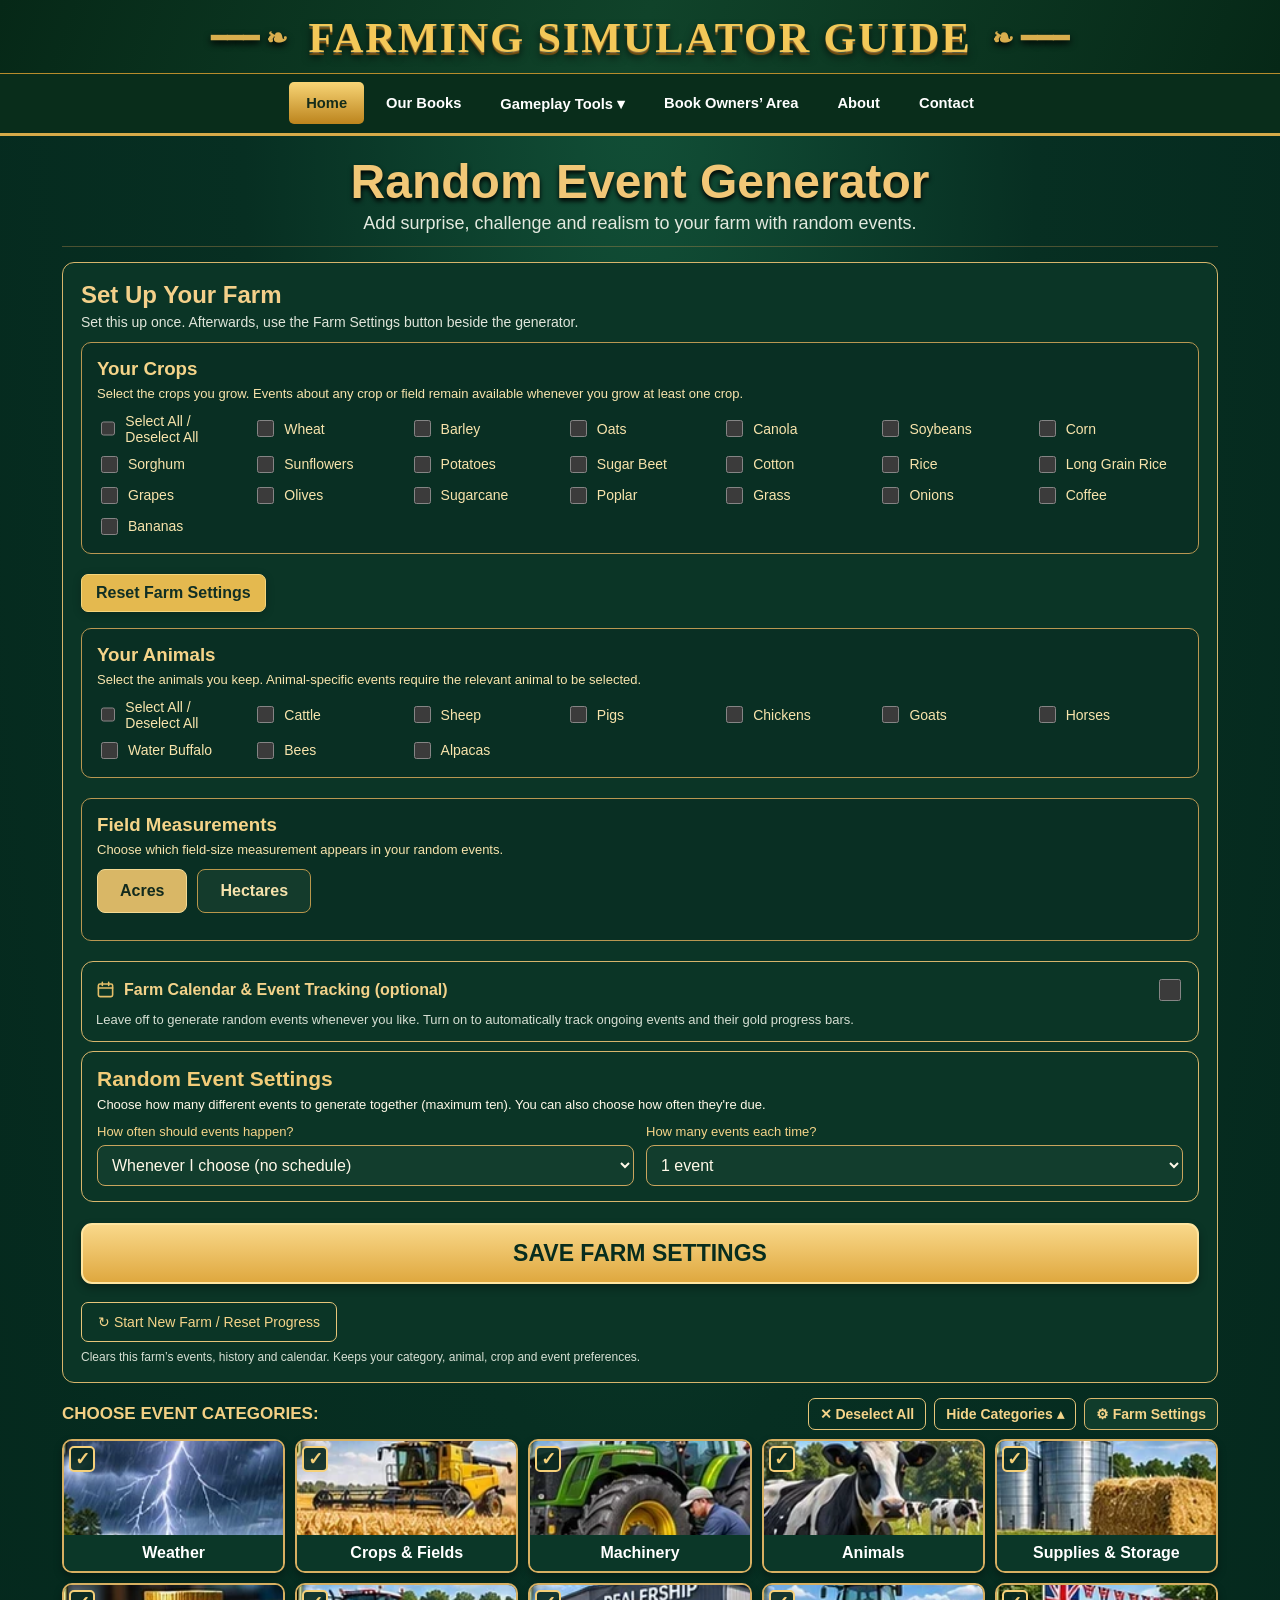
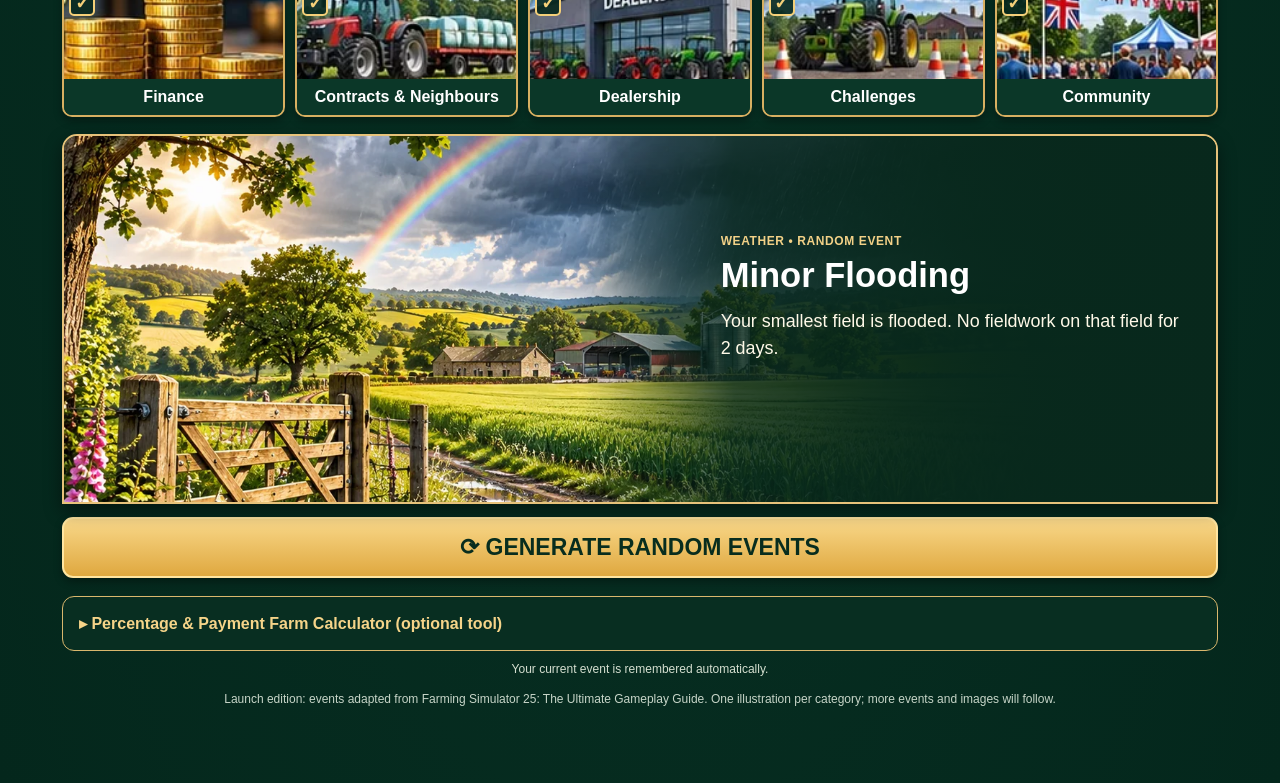
==== random-events/index.html @ 69fa37f2 "Add files via upload" ====
<!doctype html><html lang="en"><head><meta charset="utf-8"><meta name="viewport" content="width=device-width,initial-scale=1"><meta name="theme-color" content="#062b1e"><meta name="apple-mobile-web-app-capable" content="yes"><meta name="apple-mobile-web-app-status-bar-style" content="black-translucent"><link rel="manifest" href="manifest.webmanifest"><link rel="apple-touch-icon" href="icons/icon-192.png"><title>Random Event Generator | Farming Simulator Guide</title><link rel="stylesheet" href="homepage-style.css"><link rel="stylesheet" href="random-events-style.css"></head><body><header class="brand"><a href="https://farmingsimulatorguide.com/" aria-label="Farming Simulator Guide home"><span class="brand-line" aria-hidden="true">━━━ ❧</span><span class="brand-title">FARMING SIMULATOR GUIDE</span><span class="brand-line" aria-hidden="true">❧ ━━━</span></a></header><nav class="nav" aria-label="Main navigation"><a href="https://farmingsimulatorguide.com/">Home</a><a href="https://farmingsimulatorguide.com/books.html">Our Books</a><div class="nav-menu"><button type="button" class="nav-toggle" aria-expanded="false">Gameplay Tools ▾</button><div class="nav-dropdown"><a href="https://farmingsimulatorguide.com/random-events.html" aria-current="page">Random Events</a><a href="https://farmingsimulatorguide.com/ai-competitors.html">AI Farming Competitors</a><a href="https://farmingsimulatorguide.com/gameplay-guides.html">Gameplay Guides</a></div></div><a href="https://farmingsimulatorguide.com/book-owners.html">Book Owners’ Area</a><a href="https://farmingsimulatorguide.com/about.html">About</a><a href="https://farmingsimulatorguide.com/contact.html">Contact</a></nav><main class="wrap"><div class="heading"><h1>Random Event Generator</h1><p>Add surprise, challenge and realism to your farm with random events.</p></div><section class="farm-setup-shell" id="farmSetup" hidden><div class="setup-head"><h2>Set Up Your Farm</h2><p>Set this up once. Afterwards, use the Farm Settings button beside the generator.</p></div><div id="setupMount"></div><button id="finishSetup" class="generate" type="button">SAVE FARM SETTINGS</button><button id="closeSetup" class="select-all" type="button" hidden>Close Settings</button></section><div class="cat-title"><span>CHOOSE EVENT CATEGORIES:</span><div class="category-tools"><button class="select-all" id="all">✓ Select All</button><button class="select-all" id="hideCats" aria-expanded="true">Hide Categories ▴</button><button class="select-all farm-settings-top" id="farmSettingsMenu" type="button">⚙ Farm Settings</button></div></div><div class="categories" id="categories"></div><section class="event" id="event" aria-live="polite"><img id="photo" src="images/weather/event-0.webp" alt="Rainy farming scene"><section class="event-description" aria-label="Event instructions"><div class="event-description-text"><div class="eyebrow" id="cat">WEATHER • RANDOM EVENT</div><h2 id="title">Heavy Rain</h2><p id="desc">Stop all fieldwork for 1 day.</p></div><button id="bannerComplete" class="banner-complete" type="button" hidden>✓ Mark as Completed</button></section></section><div class="carousel-controls" id="carouselControls" hidden><button id="eventPrev" type="button" aria-label="Previous event">❮ Previous</button><span id="eventPosition">Event 1 of 2</span><button id="eventNext" type="button" aria-label="Next event">Next ❯</button></div><div class="settings-near-generator"><span id="compactFarmDate">YOUR FARM · Set up your calendar</span></div><div class="actions"><button class="generate" id="generate">⟳ &nbsp; GENERATE RANDOM EVENTS</button><button class="save" id="activeToggle" aria-expanded="true">Active Events (<span id="activeCount">0</span>) ▴</button></div><section class="farm-status" id="farmStatus" hidden><div class="farm-status-top"><div><small>YOUR FARM</small><strong id="farmDateTop">March — Year 1 · Day 1 of 3</strong></div><span id="advanceTop" hidden></span></div><button type="button" id="ongoingTop" class="ongoing-top" aria-expanded="false"><span>🚜 &nbsp; <strong id="ongoingCount">0 Ongoing Farm Events</strong></span><span id="ongoingShow">Show ▾</span></button><div id="ongoingMount" hidden></div></section><section class="frequency-panel" id="frequencyPanel"><h2>Random Event Settings</h2><p>Choose how many different events to generate together (maximum ten). You can also choose how often they're due.</p><div class="freq-fields"><div><label for="frequency">How often should events happen?</label><select id="frequency"><option value="manual">Whenever I choose (no schedule)</option><option value="daily">Every in-game day</option><option value="1">Every month</option><option value="3">Every 3 months</option><option value="6">Every 6 months</option><option value="12">Once a year</option></select></div><div id="countField"><label for="eventCount">How many events each time?</label><select id="eventCount"><option value="1">1 event</option><option value="2">2 events</option><option value="3">3 events</option><option value="4">4 events</option><option value="5">5 events</option><option value="6">6 events</option><option value="7">7 events</option><option value="8">8 events</option><option value="9">9 events</option><option value="10">10 events</option><option value="random">Random (1–10 events)</option></select></div></div><div class="schedule-box" id="scheduleBox" hidden><h3>Scheduled Farm Events</h3><p id="scheduleStatus">Set up your farm calendar to begin.</p><div class="schedule-actions"><button id="revealDue" type="button" hidden>Generate Due Events</button></div><div id="scheduleResults"></div><p class="schedule-note">Events become active automatically. The same event cannot repeat within a month or while active. Generating an event does not advance time.</p></div></section><section class="tracking-optin"><label for="enableTracking"><span><svg class="calendar-icon" width="19" height="19" viewBox="0 0 24 24" fill="none" stroke="#e5bf69" stroke-width="2" stroke-linecap="round" stroke-linejoin="round" aria-hidden="true"><rect x="3" y="5" width="18" height="16" rx="2"/><path d="M16 3v4M8 3v4M3 10h18"/></svg> Farm Calendar &amp; Event Tracking (optional)</span><input type="checkbox" id="enableTracking"></label><p>Leave off to generate random events whenever you like. Turn on to automatically track ongoing events and their gold progress bars.</p></section><section class="tracker" id="tracker" hidden><div class="tracker-head"><h2>Ongoing Farm Events</h2><span id="activeSummary">0 active</span></div><p class="tracker-help">Time follows your Farming Simulator game, not the real-world clock. Advance time when it passes in your game.</p><div class="calendar-box"><div class="calendar-line"><div><div style="font-size:12px;color:#e2c785">YOUR FARM CALENDAR</div><div class="calendar-date" id="calendarDate">Not set up</div></div><button id="calendarEdit">Calendar Settings ⚙</button></div><p class="calendar-note" id="calendarInfo"></p></div><div class="calendar-settings" id="calendarSettings" hidden><strong style="color:#f5d489">Set up your farm calendar</strong><p class="calendar-note">Choose your current in-game month, day and number of days per month. You only need to do this once.</p><div class="calendar-fields"><div><label for="startMonth">Current month</label><select id="startMonth"></select></div><div><label for="startDay">Current day</label><select id="startDay"></select></div><div><label for="daysPerMonth">Days per month</label><div class="days-slider-wrap"><input type="range" id="daysPerMonth" min="1" max="28" step="1" value="3" aria-label="Days per month"><output id="daysPerMonthValue" for="daysPerMonth">3</output><div class="days-slider-buttons"><button type="button" id="daysMinus" aria-label="Decrease days per month">−</button><button type="button" id="daysPlus" aria-label="Increase days per month">+</button></div></div></div></div><div class="settings-actions"><button id="calendarSave">Save Calendar</button><button id="calendarCancel">Cancel</button></div></div><div class="time-actions" hidden><button id="advanceDay">+ Advance One Day</button></div><div id="requiredActions"></div><div id="activeList"></div></section><section class="tracker" id="discountCalculator" style="margin-top:18px;padding:12px 16px"><button id="calcToggle" type="button" aria-expanded="false" aria-controls="calcBody" style="width:100%;background:transparent;border:0;color:#f5d489;font-weight:700;text-align:left;cursor:pointer;font-size:16px;padding:5px 0">▸ Percentage & Payment Farm Calculator (optional tool)</button><div id="calcBody" hidden><p class="tracker-help">For discounts and bonuses: tap price buttons repeatedly to build the total (or enter an exact price), then choose the event percentage. Buy or sell at the in-game price, then use your Payment Farm to account for the difference.</p><div class="calendar-fields"><div><label for="calcPrice">Normal price (£)</label><input id="calcPrice" type="number" min="0" step="1" value="0" inputmode="numeric"><div class="calc-price-options" id="calcPriceOptions" role="group" aria-label="Add amounts to the price"></div><button type="button" id="calcClear" class="calc-clear">Clear total</button></div><div><label for="calcPercent">Percentage (%)</label><select id="calcPercent" aria-label="Selected percentage"><option value="0">0%</option><option value="5">5%</option><option value="10">10%</option><option value="15">15%</option><option value="20">20%</option><option value="25" selected>25%</option><option value="30">30%</option><option value="35">35%</option><option value="40">40%</option><option value="45">45%</option><option value="50">50%</option><option value="55">55%</option><option value="60">60%</option><option value="65">65%</option><option value="70">70%</option><option value="75">75%</option><option value="80">80%</option><option value="85">85%</option><option value="90">90%</option><option value="95">95%</option><option value="100">100%</option></select><div class="calc-percent-options" id="calcPercentOptions" role="group" aria-label="Choose percentage in steps of five"></div></div><div><label for="calcKind">Event type</label><select id="calcKind"><option value="discount">Discount on purchase</option><option value="bonus">Bonus on sale</option></select></div></div><p class="calendar-note" id="calcResult" aria-live="polite"></p></div></section><section class="history" id="historyPanel" hidden><h2>Farm Event History</h2><p class="small-event-note">Completed events are filed under the month and year in which they began.</p><div id="historyList"></div></section><p class="status" id="status">Your current event is remembered automatically.</p><p class="small">Launch edition: events adapted from Farming Simulator 25: The Ultimate Gameplay Guide. One illustration per category; more events and images will follow.</p></main><button class="sticky" id="sticky">⟳ Generate Event</button><script src="events/weather.js"></script>
<script src="events/crops-fields.js"></script>
<script src="events/machinery.js"></script>
<script src="events/animals.js"></script>
<script src="events/supplies-storage.js"></script>
<script src="events/finance.js"></script>
<script src="events/contracts-neighbours.js"></script>
<script src="events/dealership.js"></script>
<script src="events/challenges.js"></script>
<script src="events/community.js"></script>
<script src="generator.js"></script><script>document.querySelector('.nav-toggle')?.addEventListener('click',function(){const open=this.getAttribute('aria-expanded')==='true';this.setAttribute('aria-expanded',String(!open));this.closest('.nav-menu').classList.toggle('open',!open)});</script><script>if('serviceWorker' in navigator){window.addEventListener('load',()=>navigator.serviceWorker.register('./service-worker.js').catch(err=>console.warn('Offline support unavailable:',err)));}</script></body></html>
---- random-events/homepage-style.css ----
:root{--green:#123721;--gold:#d8b35c}*{box-sizing:border-box}body{margin:0;background:#f2f1eb;color:#1e3526;font-family:Arial,Helvetica,sans-serif}.brand{background:#10351f;color:white;text-align:center;min-height:clamp(105px,13vw,170px);padding:0}.brand strong{display:block;font-size:clamp(24px,3.4vw,43px);font-weight:900;letter-spacing:.06em;text-shadow:0 2px 2px #0008}.brand strong span{color:#b8c7bf}.brand small{display:block;color:#e1c37a;letter-spacing:.24em;font-size:11px;margin-top:5px}.nav{background:#204c30;display:flex;justify-content:center;gap:3px;flex-wrap:wrap;padding:8px}.nav a{color:white;text-decoration:none;font-size:14px;font-weight:700;padding:10px 15px}.nav a:hover{background:#3b6846}.slider{position:relative;height:clamp(290px,38vw,490px);overflow:hidden;background:#172d1d}.slide{position:absolute;inset:0;opacity:0;transition:opacity 1s ease;pointer-events:none}.slide.active{opacity:1;pointer-events:auto}.slide img{width:100%;height:100%;object-fit:cover;object-position:center}.slide:after{content:"";position:absolute;inset:40% 0 0;background:linear-gradient(transparent,rgba(5,21,10,.88))}.caption{position:absolute;z-index:2;bottom:42px;left:max(5%,calc((100vw - 1160px)/2));right:8%;color:white;text-shadow:0 2px 7px #000c}.caption h1{font-size:clamp(25px,3.4vw,47px);margin:0 0 7px;letter-spacing:.035em;line-height:1.08}.caption h1 em{font-style:normal;color:var(--gold)}.caption p{font-size:clamp(14px,1.6vw,20px);margin:0;color:#f2f2e9}.dots{position:absolute;z-index:3;bottom:12px;left:0;right:0;display:flex;justify-content:center;gap:10px}.dots button{border:1px solid white;background:#ffffff77;border-radius:50%;width:10px;height:10px;padding:0;cursor:pointer}.dots button.active{background:var(--gold);border-color:var(--gold)}main{max-width:1180px;margin:auto;padding:34px 20px 55px}.intro{text-align:center;margin-bottom:30px}.intro h2{font-size:clamp(24px,3vw,34px);margin:0 0 10px;color:#173e26}.intro p{color:#536457;margin:0;font-size:16px;line-height:1.5}.grid{display:grid;grid-template-columns:repeat(4,minmax(0,1fr));gap:16px}.tile{border:2px solid #bfa15a;border-radius:8px;overflow:hidden;background:#183d27;box-shadow:0 5px 16px #0002;text-decoration:none;color:white}.tile .pic{height:180px;position:relative;overflow:hidden}.pic img{width:100%;height:100%;object-fit:cover;transition:transform .3s}.tile:hover img{transform:scale(1.04)}.pic:after{content:"";position:absolute;inset:0;background:linear-gradient(#0002,#081a0c9c)}.overlay{position:absolute;z-index:1;inset:0;display:flex;flex-direction:column;align-items:center;justify-content:center;gap:8px;text-align:center;padding:12px}.overlay svg{width:50px;height:50px;fill:none;stroke:white;stroke-width:2;stroke-linecap:round;stroke-linejoin:round;filter:drop-shadow(0 2px 3px #0008)}.overlay h3{font-size:clamp(16px,1.65vw,23px);text-shadow:0 2px 6px #000;margin:0}.tile p{margin:0;min-height:70px;padding:13px 10px;text-align:center;font-size:13px;line-height:1.5;color:#e4eadd}.note{text-align:center;color:#677168;font-size:12px;line-height:1.6;margin-top:24px}footer{background:#102c1b;color:#e2e9df;padding:25px;text-align:center;font-size:13px}@media(max-width:650px){.brand strong{letter-spacing:0}.brand small{letter-spacing:.12em}.nav a{padding:9px;font-size:12px}.grid{grid-template-columns:repeat(2,minmax(0,1fr))}.slider{height:340px}.caption{bottom:43px;left:20px;right:20px}.tile .pic{height:190px}}
@media(max-width:430px){.grid{grid-template-columns:1fr}} .intro{display:none}main{padding-top:22px}
.brand{display:flex;justify-content:center;align-items:center;padding:10px 20px}.brand img{height:clamp(85px,11vw,148px);max-width:min(85%,550px);object-fit:contain;background:#fff;border-radius:4px}.nav a[aria-current="page"]{color:#e9c574;border-bottom:2px solid #e9c574}.inner{max-width:950px;margin:35px auto 75px;padding:0 22px;min-height:45vh}.inner h1{color:#173e26}.inner p{line-height:1.65}.inner a{color:#145b32}.coming{background:white;border-left:4px solid #d8b35c;padding:22px;border-radius:5px}.home-link{display:inline-block;margin-top:15px}.nav{gap:2px}.nav a{padding:10px 12px}@media(max-width:700px){.brand img{max-width:95%}}
/* Approved dark green and gold homepage branding */
.brand{min-height:0;padding:14px 15px 10px;background:linear-gradient(110deg,#062817,#10432a 50%,#062817);border-bottom:1px solid #b78c2c}.brand a{display:flex;align-items:center;justify-content:center;gap:20px;text-decoration:none}.brand-title{font-family:Georgia,serif;font-weight:900;letter-spacing:.045em;font-size:clamp(21px,3.3vw,53px);line-height:1.15;color:#f3c858;text-shadow:0 1px #fff3,0 3px 1px #765013,0 5px 8px #000b}.brand-line{color:#d9ae4e;font-size:clamp(12px,2vw,28px);white-space:nowrap}.nav{background:#092d1b;border-bottom:3px solid #d6aa49;gap:5px;align-items:center}.nav a,.nav-toggle{font:700 clamp(12px,1.15vw,17px) Arial,sans-serif;color:#fff;padding:13px 17px;border:0;background:none;cursor:pointer;text-decoration:none}.nav a:hover,.nav-toggle:hover{background:#1c5234;color:#f6d577}.nav>a:first-child{background:linear-gradient(#f8d576,#bc841d);color:#152c1a;border-radius:5px}.nav-menu{position:relative}.nav-dropdown{display:none;position:absolute;top:100%;left:0;z-index:20;background:#0d3521;min-width:215px;box-shadow:0 7px 15px #0008}.nav-dropdown a{display:block;font-size:14px}.nav-menu:hover .nav-dropdown,.nav-menu:focus-within .nav-dropdown,.nav-toggle[aria-expanded="true"]+.nav-dropdown{display:block}.slider{height:clamp(300px,32vw,530px)}.slide:first-child:after{display:none}.slide:first-child img{object-position:center}.slide-arrow{position:absolute;z-index:5;top:50%;transform:translateY(-50%);background:#081e15b8;border:1px solid #fff9;border-radius:50%;color:white;font-size:40px;width:52px;height:52px;line-height:35px;cursor:pointer}.slide-arrow.previous{left:16px}.slide-arrow.next{right:16px}.slider.showing-first .slide-arrow{opacity:0;}.slider.showing-first .slide-arrow:focus-visible,.slider.showing-first .slide-arrow:hover{opacity:1}.slider.showing-first .dots{opacity:0}.slider.showing-first .dots:hover,.slider.showing-first .dots:focus-within{opacity:1}.caption h1{font-family:Georgia,serif;text-shadow:0 3px 5px #000e}.caption h1 em{color:#f3c85b}.tile{border-color:#c9a23f;border-radius:16px;box-shadow:0 4px 0 #977520,0 10px 20px #0002}.tile .pic{height:190px}.tile p{background:linear-gradient(#104827,#082d18);font-size:15px;min-height:78px}.overlay svg{width:60px;height:60px;stroke-width:2.4}.overlay h3{font-size:clamp(18px,1.6vw,25px)}main{max-width:1550px;padding:23px 24px 52px}.grid{gap:18px}.note{margin-top:28px}@media(max-width:700px){.brand-line{display:none}.nav a,.nav-toggle{padding:10px 9px}.slider{height:340px}.slide:first-child img{object-fit:cover;object-position:center}.slide-arrow{width:40px;height:40px;font-size:30px}.tile .pic{height:160px}}


/* First banner: clean photograph, real HTML logo and identical caption styles. */
.first-slide::after{display:block!important;inset:35% 0 0;background:linear-gradient(transparent,rgba(5,21,10,.80))}
.first-slide .caption{bottom:42px}
.hero-logo{position:absolute;z-index:2;top:8%;right:7%;display:flex;flex-direction:column;align-items:center;filter:drop-shadow(0 3px 4px #000a);pointer-events:none}
.hero-logo span{font-family:Arial,Helvetica,sans-serif;font-size:clamp(23px,3.3vw,52px);font-weight:1000;font-style:italic;letter-spacing:-.07em;line-height:1.05;color:#f6f7f5;-webkit-text-stroke:1.5px #13251b;text-shadow:2px 3px 1px #000}
.hero-logo strong{font:italic 900 clamp(15px,1.8vw,29px) Arial,Helvetica,sans-serif;color:#153b21;background:linear-gradient(#f9d77b,#d6a33d);border:2px solid #e8c56c;border-radius:7px;padding:3px 28px;box-shadow:0 3px 5px #0009}
@media(max-width:700px){.hero-logo{top:9%;right:5%}.hero-logo span{font-size:clamp(18px,5vw,28px)}.hero-logo strong{font-size:15px;padding:2px 18px}}

/* Hero assets are independent: background photograph, transparent logo, HTML copy. */
.first-slide .hero-logo{top:7%;right:5%;width:min(46%,660px);display:flex;align-items:center;gap:0;filter:drop-shadow(0 3px 4px #000a)}
.first-slide .hero-logo img{display:block;width:100%;height:auto;object-fit:contain;max-width:none;background:none;border:0}
.first-slide .hero-logo strong{font:italic 900 clamp(17px,2.7vw,40px) Arial,sans-serif;letter-spacing:.06em;padding:4px 40px;transform:skew(-9deg);border-radius:10px;background:linear-gradient(#ffe69a,#e3ad32 65%,#a86b0a);border:2px solid #ffe18a;color:#13381d;box-shadow:0 4px 7px #0009;margin-top:-10px}
.first-slide .caption{left:6%;bottom:46px;right:20%}
.first-slide .caption h1{font-family:Georgia,'Times New Roman',serif;font-size:clamp(23px,3.2vw,48px)}
@media(max-width:700px){.first-slide .hero-logo{width:55%;right:4%;top:7%}.first-slide .hero-logo strong{font-size:15px;padding:3px 20px}.first-slide .caption{left:5%;right:5%;bottom:40px}}

/* Homepage: photographs, logo and all copy are independent elements. */
.slider .slide .slide-photo{width:100%;height:100%;object-fit:cover;display:block}
.hero-logo-image{position:absolute;z-index:3;top:6%;right:5%;width:min(47%,680px);height:auto!important;object-fit:contain!important;filter:drop-shadow(0 3px 5px #0009)}
.slide .caption{left:5%;right:4%;bottom:42px;max-width:1100px}
.slide .caption h1{font-family:Georgia,'Times New Roman',serif;font-size:clamp(24px,3.2vw,49px);font-weight:700;letter-spacing:.005em;color:#fff}
.slide .caption h1 em{font-style:normal;color:#f3c85b}
.slide .caption p{font:400 clamp(15px,1.45vw,21px) Arial,sans-serif;color:white}
.slide:after,.first-slide:after{content:'';display:block!important;position:absolute;inset:45% 0 0;background:linear-gradient(transparent,rgba(0,0,0,.65));pointer-events:none}
/* Remove old green ribbons and decorative striped borders from all slides. */
.slider,.slide,.slide-photo{border:0!important;box-shadow:none!important}
.slider .dots{opacity:1!important}
.slider .slide-arrow{opacity:1!important}
.tile{border:2px solid #c9a23f;border-radius:13px;background:#0c301d;overflow:hidden}
.tile .pic{height:clamp(145px,13vw,205px)}
.tile .pic:after{display:none}
.tile .pic img{object-fit:cover}
.tile-copy{background:linear-gradient(180deg,#104129,#092c1b);padding:13px 12px 17px;min-height:125px;text-align:center}
.tile-copy h3{font:700 clamp(17px,1.6vw,24px) Georgia,serif;color:#f0c358;margin:0 0 7px}
.tile-copy p{background:none;min-height:0;padding:0;font-size:clamp(12px,1vw,15px);line-height:1.4;color:#fff;margin:0}
@media(max-width:700px){.hero-logo-image{width:55%;right:4%;top:6%}.slide .caption{bottom:40px;left:5%;right:5%}.tile-copy{min-height:115px}}


/* APPROVED HOMEPAGE BANNERS: separate photo, logo and editable captions. */
.slider{border:0!important;box-shadow:none!important;background:#092818}
.slider .slide{border:0!important;box-shadow:none!important}
.slider .slide-photo{position:absolute;inset:0;width:100%;height:100%;object-fit:cover;object-position:center;}
.slider .slide::before{content:none!important}
.slider .slide::after{content:""!important;display:block!important;position:absolute;inset:42% 0 0;background:linear-gradient(transparent,rgba(0,0,0,.70));pointer-events:none}
.slider .caption{position:absolute;z-index:3;bottom:43px;left:3.6%;right:4%;max-width:none;text-shadow:1px 3px 5px #000e}
.slider .caption h1{font-family:Georgia,'Times New Roman',serif;font-size:clamp(25px,3.5vw,61px);font-weight:700;letter-spacing:.005em;line-height:1.05;margin:0 0 5px;color:#fff}
.slider .caption h1 em{font-style:normal;color:#f5c955}
.slider .caption p{font-family:Arial,Helvetica,sans-serif;font-size:clamp(14px,1.7vw,24px);font-weight:400;color:#fff;margin:0}
.slider .hero-logo-image{position:absolute;z-index:4;top:4%;right:3.5%;width:min(39%,660px);height:auto!important;object-fit:contain!important;filter:drop-shadow(0 3px 5px #000a)}
.slider .dots,.slider .slide-arrow{opacity:1!important}
@media(max-width:700px){.slider .hero-logo-image{width:52%;top:5%;right:3%}.slider .caption{left:5%;bottom:43px;right:4%}.slider .caption h1{font-size:clamp(22px,5vw,34px)}.slider .caption p{font-size:clamp(13px,3vw,17px)}}

/* First banner only: preserve natural image proportions, no stretching. */
.slider .first-slide .slide-photo{object-fit:cover!important;object-position:center center!important;}
---- random-events/random-events-style.css ----
:root{color-scheme:dark;font-family:Georgia,'Times New Roman',serif;background:#06271c;color:#fff9e8}*{box-sizing:border-box}body{margin:0;background:radial-gradient(ellipse at top,#125037 0,#072f22 44%,#04271c 100%);min-height:100vh}button{font:inherit;cursor:pointer}button:focus-visible{outline:3px solid white;outline-offset:3px}.top{min-height:98px;display:flex;align-items:center;justify-content:center;text-align:center;padding:13px;background:linear-gradient(90deg,#062719dd,#082d1b77),url('images/community.webp') center/cover;border-bottom:3px solid #d7ac52}.brand{color:#f6d48a;font-size:clamp(23px,4vw,40px);font-weight:900;text-shadow:0 3px 7px #000}.subtitle{font-size:clamp(12px,1.6vw,16px);margin-top:5px}.wrap{max-width:1200px;margin:auto;padding:18px 22px 65px}.heading{text-align:center;border-bottom:1px solid #b28a4b66;padding-bottom:12px}h1{font-size:clamp(29px,4.5vw,48px);margin:0 0 4px;color:#f1c777;text-shadow:0 3px 5px #000}.heading p{margin:0;font-size:clamp(13px,1.7vw,18px)}.cat-title{display:flex;align-items:center;justify-content:space-between;gap:10px;margin:14px 0 9px;color:#f3d084;font-weight:bold;font-size:17px}.select-all{background:transparent;border:1px solid #e7c67a;border-radius:7px;padding:7px 11px;color:#f5d48a;font-size:14px}.categories{display:grid;grid-template-columns:repeat(5,minmax(0,1fr));gap:10px}.category{border:2px solid #d7af61;border-radius:10px;overflow:hidden;padding:0;background:#0b3525;color:white;position:relative;min-width:0;box-shadow:0 4px 9px #0005}.category img{display:block;width:100%;height:94px;object-fit:cover}.category .name{display:flex;align-items:center;justify-content:center;min-height:36px;padding:5px 3px;font-size:clamp(12px,1.4vw,16px);font-weight:bold;background:#0b3728}.tick{position:absolute;top:5px;left:5px;background:#08291fe9;color:#f5d079;border:2px solid #f5d079;border-radius:5px;font:700 18px Arial;width:26px;height:26px;display:grid;place-items:center}.category[aria-pressed=false]{border-color:#6d8c7c}.category[aria-pressed=false] .tick{color:transparent}.category[aria-pressed=false] img{filter:saturate(.75) brightness(.82)}.event{position:relative;height:clamp(225px,24vw,300px);margin-top:17px;border:2px solid #e7c27a;border-radius:15px;overflow:hidden;background:#294d3b;box-shadow:0 7px 18px #0007}.event img{position:absolute;inset:0;width:100%;height:100%;object-fit:cover}.event .shade{position:absolute;bottom:6px;left:8px;right:8px;background:#042a20c4;border:1px solid #d1ad6580;border-radius:10px;padding:8px 14px;backdrop-filter:blur(1px)}.eyebrow{font-size:clamp(11px,1.2vw,15px);font-weight:bold;letter-spacing:.05em;color:#f2cd7b}.event h2{margin:2px 0 4px;font-size:clamp(22px,2.7vw,35px);line-height:1.1}.event p{font-size:clamp(14px,1.65vw,19px);line-height:1.25;margin:0}.actions{display:flex;gap:12px;margin-top:13px}.generate{flex:1;background:linear-gradient(#f9d88a,#dfa83f);border:2px solid #ffe5a0;border-radius:11px;color:#082d1e;padding:15px;font-size:clamp(15px,2vw,23px);font-weight:bold;box-shadow:0 4px 8px #0005}.save{background:#063223;color:#f4d18c;border:2px solid #e9c67d;border-radius:11px;padding:12px 20px;font-size:16px;font-weight:bold}.foot{display:flex;justify-content:space-between;align-items:center;gap:10px;border:1px solid #8f9c75;border-radius:10px;padding:11px 15px;margin-top:12px;font-size:14px}.foot button{border:0;background:transparent;color:#f4d18c;font-weight:bold}.small{font-size:12px;color:#c7d5c8;text-align:center;margin-top:16px}.sticky{display:none}.saved{border:1px solid #c2a56e;border-radius:9px;padding:12px;margin-top:12px;background:#0c3929}.saved[hidden]{display:none}.saved button{margin:5px;border:1px solid #bb9b58;border-radius:6px;background:#103c2c;color:#fff3d4;padding:8px}.empty{color:#f2d28c;padding:9px}.notice{display:none}@media(max-width:650px){.top{min-height:64px}.wrap{padding:10px 10px 90px}.heading{padding-bottom:8px}h1{font-size:26px}.cat-title{font-size:14px;margin:9px 0 7px}.categories{grid-template-columns:repeat(5,minmax(0,1fr));gap:5px}.category{border-radius:7px;border-width:1px}.category img{height:54px}.category .name{font-family:Arial,sans-serif;min-height:32px;font-size:10px;line-height:1.1}.tick{width:17px;height:17px;font-size:12px;top:2px;left:2px;border-width:1px}.event{height:210px;margin-top:10px;border-radius:10px}.event .shade{bottom:4px;left:4px;right:4px;padding:7px 10px}.event h2{font-size:20px}.event p{font-size:13px}.actions{gap:7px;margin-top:8px}.generate{font-size:14px;padding:13px 7px}.save{font-size:12px;padding:8px}.foot{font-size:12px;padding:9px}.sticky{position:fixed;bottom:9px;right:9px;z-index:20;border:2px solid #fff0bc;border-radius:30px;background:#e7b75c;color:#082e1e;padding:11px 14px;font-weight:bold;box-shadow:0 4px 14px #0008}.sticky.show{display:block}}
.tracker{margin-top:13px;border:1px solid #d9b76d;border-radius:12px;background:#082e21;padding:17px}.tracker[hidden]{display:none}.tracker-head{display:flex;justify-content:space-between;align-items:center;gap:12px}.tracker-head h2{color:#f2cc79;font-size:23px;margin:0}.tracker-head span{color:#f2cc79}.tracker-help{color:#d6dfd3;font-size:14px;margin:8px 0 12px}.time-actions{display:flex;flex-wrap:wrap;gap:8px;margin-bottom:13px}.time-actions button,.track-card button{border:1px solid #d6b268;border-radius:7px;background:#123d2c;color:#f5d489;padding:9px 12px}.track-card{background:#0c3929;border:1px solid #7d916f;border-radius:10px;padding:13px;margin:10px 0}.track-card h3{margin:0 0 5px;font-size:18px}.track-card p{margin:0 0 9px;font-size:14px}.track-top{display:flex;justify-content:space-between;gap:10px}.track-top span{color:#f4d08a;font-size:13px}.progress{height:9px;border-radius:12px;background:#294f3c;overflow:hidden;margin:9px 0 6px}.progress-fill{height:100%;background:linear-gradient(90deg,#a87924,#f8d37a);border-radius:12px;transition:width .2s}.track-bottom{display:flex;align-items:center;justify-content:space-between;gap:8px}.track-bottom small{color:#d5dfd0}.status{font-size:12px;color:#d5dfd0;text-align:center;margin:11px 0 0}.category-tools{display:flex;gap:8px}.categories[hidden]{display:none}.category[aria-pressed=false] img{filter:saturate(.9) brightness(.93)}@media(max-width:650px){.category-tools{gap:4px}.select-all{font-size:11px;padding:6px}.category img{height:58px}.heading p{font-size:12px}}@media(max-width:390px){.category .name{font-size:9px}} 
.calendar-box{margin:12px 0;padding:14px;border:1px solid #c9a55e;border-radius:10px;background:#103c2b;color:#f7e6ba}.calendar-line{display:flex;justify-content:space-between;align-items:center;gap:10px;flex-wrap:wrap}.calendar-date{font-size:22px;font-weight:700;color:#f7d78c}.calendar-box button,.calendar-settings button{border:1px solid #d6b268;border-radius:7px;background:#1a4a35;color:#f5d489;padding:9px 12px;cursor:pointer}.calendar-settings{margin:12px 0;padding:14px;border:1px solid #d6b268;border-radius:10px;background:#123b2b}.calendar-settings label{display:block;color:#f5d489;font-size:13px;margin-bottom:5px}.calendar-fields{display:grid;grid-template-columns:repeat(3,minmax(0,1fr));gap:10px}.calendar-settings select{width:100%;padding:9px;background:#fff;color:#143a29;border-radius:6px}.calendar-settings .settings-actions{margin-top:12px;display:flex;gap:9px}.calendar-note{font-size:12px;color:#d6dfd3;margin:8px 0 0}@media(max-width:600px){.calendar-fields{grid-template-columns:1fr}.calendar-date{font-size:19px}}

.homepage-logo{display:block;width:min(540px,90vw);max-height:95px;object-fit:contain;margin:auto}.top{background:linear-gradient(90deg,#062719,#0a3827,#062719);padding:7px 12px}
.tracking-optin{margin-top:14px;border:1px solid #d7b56c;border-radius:12px;padding:14px;background:#0b3526}.tracking-optin label{display:flex;gap:12px;align-items:center;justify-content:space-between;color:#f3d28a;font-weight:bold;cursor:pointer}.tracking-optin input{width:22px;height:22px;accent-color:#d8b25d}.tracking-optin p{font-size:13px;color:#d6dfd3;margin:8px 0 0}.track-card.completed{opacity:.72}.completed-heading{margin:16px 0 6px;color:#e6c77c;font-size:17px}
.calendar-icon{vertical-align:-4px;margin-right:6px;flex-shrink:0}.tracking-optin label span{display:inline-flex;align-items:center;gap:3px}
/* Keep the homepage header, but explicitly restore the generator's light text. */
main.wrap{color:#fff9e8}
main.wrap .heading p{color:#e3e9df}
main.wrap .event .shade{color:#fff9e8}
main.wrap .event .shade h2,main.wrap .event .shade p{color:#ffffff;text-shadow:0 1px 3px #0009}
main.wrap .tracker,main.wrap .tracking-optin{color:#fff9e8}

/* Event schedule test additions */
.frequency-panel{margin-top:14px;border:1px solid #d9b76d;border-radius:12px;padding:15px;background:#0b3526;color:#fff9e8}
.frequency-panel h2{margin:0 0 6px;color:#f2cc79;font-size:21px}.frequency-panel p{font-size:13px;color:#d6dfd3;margin:5px 0 12px}
.freq-fields{display:grid;grid-template-columns:repeat(2,minmax(0,1fr));gap:12px}.freq-fields label{display:block;color:#f5d489;font-size:13px;margin-bottom:6px}
.freq-fields select{width:100%;background:#fff;color:#123b2b;border:1px solid #caa35a;border-radius:7px;padding:10px;font:inherit}
.schedule-box{margin:12px 0 0;padding:12px;border:1px solid #ae965d;border-radius:9px;background:#103c2b}
.schedule-box h3{color:#f4d08a;font-size:17px;margin:0 0 7px}.schedule-box p{margin:5px 0;color:#e4e9dd}
.schedule-actions{display:flex;flex-wrap:wrap;gap:8px;margin-top:10px}.schedule-actions button{border:1px solid #e5c17a;border-radius:8px;background:#164832;color:#f7d58d;padding:10px 12px;font-weight:bold}
.schedule-actions button:disabled{opacity:.45;cursor:not-allowed}.event-mini{border:1px solid #8a9b77;border-radius:8px;padding:10px;margin-top:8px;background:#0c3929;color:#fff9e8}.event-mini strong{color:#f4d08a}
.event-mini p{margin:5px 0 0}.schedule-count{color:#f7d58d;font-weight:bold}.schedule-note{font-size:12px!important}
main.wrap .frequency-panel,main.wrap .frequency-panel p{color:#fff9e8}
@media(max-width:650px){.freq-fields{grid-template-columns:1fr}.schedule-actions button{flex:1}}

/* Generator additions only: approved header/navigation are unchanged. */
main.wrap .freq-fields select,main.wrap .calendar-fields select{background:#123d2d!important;color:#fff9e8!important;border:1px solid #c9a55e!important;border-radius:8px;padding:10px}
main.wrap .freq-fields select option,main.wrap .calendar-fields select option{background:#123d2d;color:#fff}
.event-thumbs{display:flex;gap:9px;overflow-x:auto;padding:10px 0 5px;scrollbar-color:#c9a55e #103c2b}
.event-thumb{min-width:100px;max-width:150px;flex:1;background:#103b2b;border:2px solid #53765a;border-radius:9px;padding:4px;color:#fff9e8;text-align:left}
.event-thumb[aria-pressed=true]{border-color:#f0c76f;box-shadow:0 0 0 1px #f0c76f}
.event-thumb img{width:100%;height:60px;object-fit:cover;display:block;border-radius:5px}
.event-thumb span{display:block;font-size:12px;line-height:1.3;padding:5px 3px}
.event-thumb:focus-visible{outline:2px solid white}
.history{margin-top:14px;border:1px solid #c9a55e;border-radius:12px;padding:15px;background:#092f23;color:#fff9e8}
.history h2{margin:0;color:#f2cc79;font-size:22px}.history summary{color:#f2cc79;cursor:pointer;font-weight:bold;padding:8px 0}
.history-row{border-top:1px solid #56795b;padding:8px 2px;display:flex;justify-content:space-between;gap:12px;flex-wrap:wrap}
.history-row small{color:#d5e3d6}.history-year{margin:10px 0}.history-month{padding-left:12px}
.track-card .track-bottom button{display:none!important}.track-card .track-top span{color:#f2cc79}
.tracker .track-card.completed{display:none}.tracker .track-card .progress{background:#204a38}
.schedule-box .event-mini{display:none}.schedule-note{color:#d5e3d6!important}
#scheduleResults{display:none}.small-event-note{font-size:13px;color:#e6d9ad;margin:8px 0}
@media(max-width:650px){.event-thumb{min-width:95px}.event-thumb img{height:55px}}

/* Clean layout test: homepage branding untouched */
.farm-setup-shell{margin:15px 0;padding:18px;background:#0b3526;border:1px solid #d7b56c;border-radius:12px;color:#fff9e8}
.farm-setup-shell[hidden],.farm-status[hidden],.carousel-controls[hidden],#ongoingMount[hidden]{display:none!important}
.setup-head h2{color:#f4d08a;margin:0 0 5px}.setup-head p{margin:0 0 12px;color:#e0e6db;font-size:14px}
.farm-setup-shell .calendar-settings,.farm-setup-shell .frequency-panel,.farm-setup-shell .tracking-optin{margin:9px 0}
.farm-setup-shell .calendar-settings select,.farm-setup-shell .freq-fields select{background:#123d2d;color:#fff;border:1px solid #d7b56c}
#finishSetup{width:100%;margin-top:12px}#closeSetup{margin-top:10px}
.farm-status{background:#092f23;border:1px solid #d9b76d;border-radius:12px;margin:13px 0;padding:13px;color:#fff9e8}
.farm-status-top{display:flex;align-items:center;justify-content:space-between;gap:12px;flex-wrap:wrap}.farm-status-top div{display:flex;flex-direction:column;gap:4px}
.farm-status-top small{font-size:12px;color:#e8c675}.farm-status-top strong{font-size:19px;color:#fff}
#advanceTop{background:linear-gradient(#f9d88a,#dfa83f);border:1px solid #ffe5a0;border-radius:8px;color:#092f23;padding:11px 16px;font-weight:bold}
.ongoing-top{display:flex;justify-content:space-between;align-items:center;width:100%;margin-top:11px;padding:11px 4px 2px;border:0;border-top:1px solid #53765a;background:transparent;color:#f1d083;text-align:left;font-size:16px}
#ongoingMount .tracker{margin-top:10px;border:0;padding:0;background:transparent}#ongoingMount .tracker-head,#ongoingMount .tracker-help,#ongoingMount .calendar-box,#ongoingMount .time-actions{display:none!important}
.carousel-controls{display:flex;align-items:center;justify-content:space-between;gap:12px;padding:9px 0;color:#f4d08a;font-weight:bold}
.carousel-controls button{border:1px solid #d9b76d;border-radius:8px;background:#123d2c;color:#f4d08a;padding:9px 12px}
.history{margin-top:12px}.history>summary{font-size:19px;color:#f4d08a;font-weight:bold;cursor:pointer}.history>h2{display:none}
@media(max-width:650px){.farm-status-top strong{font-size:16px}#advanceTop{font-size:13px;padding:9px}.carousel-controls{font-size:13px}.carousel-controls button{font-size:12px}}
.farm-settings-nav{color:#f4d18c!important;font-weight:700;border:1px solid #c8a45f;border-radius:6px;padding:7px 10px!important} .farm-settings-nav:hover{background:#194832} 
.settings-near-generator{display:flex;justify-content:space-between;align-items:center;gap:12px;flex-wrap:wrap;background:#103c2b;border:1px solid #ba9650;border-radius:9px;padding:12px 15px;margin:14px 0 9px;color:#f4d18c;font-weight:700}
.settings-near-generator button{cursor:pointer;background:#092f23;border:1px solid #e4bd6b;color:#ffdfa0;font-weight:800;padding:12px 18px;border-radius:8px;font-size:15px}
.settings-near-generator button:hover{background:#123d2c}
.action-heading{color:#f7d78c;margin:18px 0 9px}.required-card{border-color:#d7af5a!important}.action-done{background:#d7af5a;color:#103c2b;font-weight:800;border:0;border-radius:6px;padding:10px 14px;cursor:pointer}
#advanceTop{display:none!important}
@media(max-width:650px){.settings-near-generator{align-items:stretch}.settings-near-generator button{width:100%}}

/* Nine improvements: preserve the approved site header and hero styling */
.category-wrap{position:relative;min-width:0}.category-wrap>.category{width:100%}
.animal-toggle{width:100%;padding:7px 3px;margin-top:3px;background:#092f23;border:1px solid #cda95b;color:#f3d18b;border-radius:6px;cursor:pointer;font-size:12px;font-weight:700}
.animal-panel{position:absolute;z-index:15;top:100%;left:0;width:max(180px,100%);max-width:230px;background:#092f23;color:white;border:1px solid #d9b76d;border-radius:8px;padding:10px;box-shadow:0 8px 25px #0009}
.animal-panel[hidden]{display:none}.animal-panel label{display:block;padding:4px 0;font-size:13px}.animal-panel input{accent-color:#d9b76d}
.event .shade{position:relative}.banner-complete{float:right;margin:7px 0 0 12px;padding:9px 14px;background:linear-gradient(#f9d88a,#dfa83f);color:#092f23;border:1px solid #ffe5a0;border-radius:7px;font-weight:800;cursor:pointer}
.banner-complete[hidden]{display:none}.banner-complete:disabled{opacity:.75;cursor:default}
.generate:disabled{opacity:.7;cursor:not-allowed}
#requiredActions:empty{display:none}
#historyDetails:not([open]){padding-bottom:13px}
@media(max-width:650px){.animal-panel{left:auto;right:0}.banner-complete{float:none;display:block;margin:9px 0 0 auto;font-size:12px}}

/* Bottom banner: compact information strip and fixed corner completion tab */
main.wrap .event .shade{position:absolute;bottom:6px;left:8px;right:8px;min-height:0;padding:8px 14px;background:rgba(4,42,32,.82);border:1px solid rgba(209,173,101,.55);border-radius:9px;backdrop-filter:blur(1px)}
main.wrap .event .shade:has(.banner-complete:not([hidden])){padding-right:195px}
main.wrap .event .shade h2{font-size:clamp(20px,2.25vw,29px);line-height:1.12;margin:1px 0 3px}
main.wrap .event .shade p{font-size:clamp(13px,1.35vw,16px);line-height:1.25}
main.wrap .event .banner-complete{position:absolute;right:10px;bottom:10px;float:none;margin:0;display:block;padding:10px 13px;border:1px solid #d9b76d;border-radius:7px;background:#0b3929;color:#f2cd7b;font:700 13px Georgia,'Times New Roman',serif;box-shadow:0 2px 7px #0006;white-space:nowrap}
main.wrap .event .banner-complete:hover:not(:disabled){background:#17513b}
main.wrap .event .banner-complete[hidden]{display:none}
main.wrap .event .banner-complete:disabled{opacity:.78}
@media(max-width:650px){main.wrap .event .shade{bottom:4px;left:4px;right:4px;padding:6px 9px}main.wrap .event .shade:has(.banner-complete:not([hidden])){padding-right:9px;padding-bottom:42px}main.wrap .event .shade h2{font-size:19px}main.wrap .event .shade p{font-size:12px}main.wrap .event .banner-complete{right:7px;bottom:6px;padding:7px 10px;font-size:11px}}

/* Clear-photo revision: only category and title overlay the photo. */
main.wrap .event .shade{padding:7px 14px!important;bottom:7px;left:8px;right:8px;min-height:0}
main.wrap .event .shade h2{margin:2px 0;font-size:clamp(21px,2.4vw,30px)}
.event-description{display:flex;align-items:center;justify-content:space-between;gap:18px;margin-top:0;padding:15px 17px;background:#103c2b;border:2px solid #d8b76d;border-top:0;border-radius:0 0 12px 12px;color:#fff9e8;min-height:66px}
.event{border-radius:15px 15px 0 0!important;margin-bottom:0}
.event-description p{font-size:clamp(14px,1.55vw,18px);line-height:1.4;margin:0;flex:1}
main.wrap .event-description .banner-complete{position:static!important;float:none!important;display:block;margin:0!important;flex-shrink:0;background:#0b3929;color:#f2cd7b;border:1px solid #d9b76d;border-radius:7px;padding:10px 13px;font:700 13px Georgia,'Times New Roman',serif;white-space:nowrap}
main.wrap .event-description .banner-complete[hidden]{display:none!important}
main.wrap .event-description .banner-complete:disabled{opacity:.7}
.farm-settings-top{background:#103c2b;border:1px solid #d9b76d;color:#f5d48a;font-weight:bold}
.settings-near-generator{margin-top:10px}
@media(max-width:650px){.cat-title{align-items:flex-start;flex-wrap:wrap}.category-tools{flex-wrap:wrap;justify-content:flex-end}.farm-settings-top{font-size:11px}.event-description{padding:11px;gap:9px;align-items:flex-start;flex-direction:column}.event-description .banner-complete{align-self:flex-end}.event .shade{padding:6px 9px!important}}

/* Keep the entire photograph free of text, including event title and category. */
main.wrap .event{overflow:hidden}
main.wrap .event .shade{display:none!important}
main.wrap .event-description{display:flex;align-items:center;justify-content:space-between;gap:16px;padding:14px 17px}
main.wrap .event-description-text{flex:1;min-width:0}
main.wrap .event-description .eyebrow{font-size:12px;letter-spacing:.6px;color:#e9c879;margin-bottom:4px}
main.wrap .event-description h2{font-size:clamp(21px,2.4vw,29px);color:#fff9e8;margin:0 0 5px}
main.wrap .event-description p{margin:0;font-size:clamp(14px,1.45vw,17px)}
main.wrap .event-description .banner-complete{align-self:center}
#calendarSettings[hidden],#farmStatus[hidden],.settings-near-generator[hidden]{display:none!important}
@media(max-width:650px){main.wrap .event-description{align-items:stretch;flex-direction:column}main.wrap .event-description .banner-complete{align-self:flex-end}}

/* Full-width image with right-side translucent gradient overlay. */
main.wrap #event{position:relative;overflow:hidden;isolation:isolate;width:100%;max-width:100%;min-height:0;height:clamp(280px,29vw,370px);aspect-ratio:auto;border-radius:12px;display:block}
main.wrap #event>img{position:absolute;inset:0;width:100%;height:100%;object-fit:cover;display:block}
main.wrap #event .event-description{position:absolute;z-index:2;top:0;right:0;bottom:0;width:55%;box-sizing:border-box;margin:0;padding:24px 24px 24px 12%;border:0;border-radius:0;min-height:0;display:flex;flex-direction:column;align-items:stretch;justify-content:center;gap:13px;background:linear-gradient(90deg,rgba(8,40,28,0) 0%,rgba(8,40,28,.78) 24%,rgba(8,40,28,.94) 72%,rgba(8,40,28,.96) 100%);color:#fff9e8}
main.wrap #event .event-description-text{flex:0 1 auto;min-width:0;overflow:auto;max-height:80%}
main.wrap #event .event-description .eyebrow{color:#f2d187;margin-bottom:8px}
main.wrap #event .event-description h2{color:white;font-size:clamp(22px,2.7vw,35px);line-height:1.14;margin:0 0 12px}
main.wrap #event .event-description p{font-size:clamp(14px,1.4vw,18px);line-height:1.5;margin:0}
main.wrap #event .event-description .banner-complete{align-self:flex-end;position:static!important;float:none!important;margin:5px 0 0!important;display:block;background:#0b3929;color:#f2cd7b;border:1px solid #d9b76d;border-radius:7px;padding:10px 14px;font-weight:700;cursor:pointer}
main.wrap #event .event-description .banner-complete[hidden]{display:none!important}
@media(max-width:680px){main.wrap #event{width:100%;height:440px;min-height:440px;aspect-ratio:auto}main.wrap #event .event-description{top:auto;left:0;right:0;bottom:0;width:100%;height:auto;max-height:68%;padding:60px 17px 17px;justify-content:flex-end;background:linear-gradient(0deg,rgba(8,40,28,.98) 0%,rgba(8,40,28,.91) 72%,rgba(8,40,28,0) 100%)}main.wrap #event .event-description-text{max-height:220px}main.wrap #event .event-description h2{font-size:24px}}

/* Calculator selections and event tracking use the Farm Settings visual language. */
#discountCalculator .calc-percent-options{display:flex;flex-wrap:wrap;gap:7px;margin-top:7px}
#discountCalculator .calc-percent-options button{font:700 13px inherit;font-family:inherit;font-size:13px;font-weight:700;color:#f5d489;background:#123d2d;border:1px solid #c9a55e;border-radius:8px;padding:9px 12px;min-width:55px;cursor:pointer}
#discountCalculator .calc-percent-options button[aria-pressed="true"]{background:#d7b56c;color:#103c2b;border-color:#f7d78c;box-shadow:inset 0 0 0 1px #f7d78c}
#discountCalculator .calc-percent-options button:focus-visible{outline:2px solid #fff1bf;outline-offset:2px}
#discountCalculator #calcPercent{display:none!important}
#discountCalculator .calc-percent-label{display:block;color:#f5d489;font-size:13px;font-weight:700;margin-top:10px}
#discountCalculator #calcResult{font-family:inherit;font-size:14px;font-weight:600;color:#fff3d5;line-height:1.6}
#tracker .track-card .track-top span,#tracker .track-card .track-bottom small,#ongoingMount .track-top span,#ongoingMount .track-bottom small{font-family:inherit;font-size:13px;font-weight:600;letter-spacing:.1px;color:#f5d489}
#tracker .track-card h3,#ongoingMount .track-card h3{font-family:inherit;font-weight:700;color:#f5d489}
#tracker .track-card p,#ongoingMount .track-card p{font-family:inherit;font-size:14px;color:#e0e6db;line-height:1.5}

/* Keep completion control at the right of the event banner, clear of instructions. */
main.wrap #event .event-description{padding-bottom:65px!important}
main.wrap #event .event-description .banner-complete{position:absolute!important;right:18px!important;bottom:15px!important;align-self:auto!important;margin:0!important;white-space:nowrap}
@media(max-width:680px){main.wrap #event .event-description{padding-bottom:63px!important}main.wrap #event .event-description .banner-complete{right:15px!important;bottom:12px!important}}
/* Console-friendly compact calculator, with optional price presets. */
#discountCalculator .calc-price-options{display:flex;flex-wrap:wrap;gap:7px;margin:8px 0}
#discountCalculator .calc-price-options button{font-family:inherit;font-size:13px;font-weight:700;color:#f5d489;background:#123d2d;border:1px solid #c9a55e;border-radius:8px;padding:9px 12px;cursor:pointer}
#discountCalculator .calc-price-options button[aria-pressed=true]{background:#d7b56c;color:#103c2b}
#discountCalculator #calcResult strong{color:#ffe09b;font-size:19px}
#discountCalculator .calc-clear{background:transparent;color:#f5d489;border:1px solid #c9a55e;border-radius:8px;padding:8px 12px;font:700 13px inherit;font-family:inherit;cursor:pointer;margin-bottom:6px}

/* Compact event tracker: keep action beside its description */
#requiredActions .required-card{display:flex;align-items:center;justify-content:space-between;gap:16px;padding:11px 13px}
#requiredActions .required-copy{flex:1;min-width:0}
#requiredActions .required-copy strong{display:block;font-size:15px;line-height:1.3;color:#fff7df;margin:0 0 4px}
#requiredActions .required-copy p{margin:0;line-height:1.45}
#requiredActions .action-done{flex:0 0 auto;white-space:nowrap;align-self:center;font-family:inherit;font-weight:700}
@media(max-width:650px){#requiredActions .required-card{flex-wrap:wrap;gap:9px}#requiredActions .action-done{margin-left:auto}}
.crop-settings{margin:12px 0 20px;padding:15px;background:#092f23;border:1px solid #b99752;border-radius:10px;color:#f8e4ac}
.crop-settings h3{margin:0 0 6px;color:#f5d489}.crop-settings p{font-size:13px;margin:0 0 12px}
.crop-options{display:grid;grid-template-columns:repeat(auto-fit,minmax(140px,1fr));gap:8px}
.crop-options label{font-size:14px;display:flex;align-items:center;gap:7px;cursor:pointer}
.crop-options input{accent-color:#d9b76d;width:17px;height:17px}

.bulk-complete{display:block;width:max-content;max-width:100%;margin:-6px 0 7px auto;padding:11px 18px;border:1px solid #f6d57b;border-radius:7px;background:#e4b94f;color:#102f24;font-weight:800;box-shadow:0 2px 8px rgba(0,0,0,.22);cursor:pointer}.bulk-complete:hover{background:#f3d37a;color:#102f24}
.actions-heading-row{display:flex;align-items:center;justify-content:space-between;gap:12px;margin:0 0 8px;flex-wrap:wrap}.actions-heading-row .action-heading{margin:0!important}.actions-heading-row .bulk-complete{margin:0!important;flex-shrink:0;padding:9px 14px}.actions-heading-row+.required-card{margin-top:0!important}.actions-heading-row .bulk-complete:disabled{opacity:.6;cursor:default}@media(max-width:600px){.actions-heading-row{align-items:flex-start}.actions-heading-row .bulk-complete{margin-left:auto!important}}

/* Controller-friendly calendar slider; existing site layout retained */
.days-slider-wrap{display:flex;align-items:center;gap:10px;flex-wrap:wrap}.days-slider-wrap input[type=range]{flex:1;min-width:115px;accent-color:#caa451;cursor:pointer}.days-slider-wrap output{font-weight:800;min-width:2ch;text-align:center}.days-slider-buttons{display:flex;gap:6px}.days-slider-buttons button{min-width:42px;min-height:38px;border:1px solid #b59b57;border-radius:7px;background:#173b2a;color:#fff;font-size:22px;cursor:pointer}.days-slider-buttons button:focus-visible,.days-slider-wrap input:focus-visible{outline:3px solid #e7c56e;outline-offset:2px}

/* Matching green-and-gold modal dialogs; usable with keyboard and Xbox Edge focus. */
.farm-dialog-overlay{position:fixed;inset:0;background:rgba(0,0,0,.72);z-index:99999;display:flex;align-items:center;justify-content:center;padding:18px}
.farm-dialog{width:min(100%,460px);background:#163b2b;color:#fff;border:2px solid #caa451;border-radius:15px;padding:26px;box-shadow:0 16px 55px #0009}
.farm-dialog h2{color:#e8c36a;margin:0 0 14px;font-size:1.4rem}
.farm-dialog p{margin:0 0 24px;line-height:1.6;color:#f4f2e8}
.farm-dialog-actions{display:flex;flex-wrap:wrap;gap:12px;justify-content:flex-end}
.farm-dialog-actions button{min-height:45px;padding:10px 16px;border-radius:8px;font:inherit;font-weight:700;cursor:pointer}
.farm-dialog-cancel{background:#315943;border:1px solid #a2ae98;color:#fff}
.farm-dialog-confirm{background:#d5ad57;border:1px solid #f1d58a;color:#173626}
.farm-dialog-actions button:focus-visible,.farm-dialog-actions button:focus{outline:3px solid #fff;outline-offset:3px}

/* Field measurement selector: keyboard and Xbox Edge friendly */
.area-unit-options{display:flex;gap:10px;flex-wrap:wrap;margin:12px 0}
.area-unit-options button{border:1px solid #b9974b;border-radius:8px;background:#143b2c;color:#f5e2ac;padding:12px 22px;font-weight:700;cursor:pointer}
.area-unit-options button[aria-pressed="true"]{background:#d9b766;color:#122a1d;border-color:#f4d992}
.area-unit-options button:focus-visible{outline:3px solid #fff;outline-offset:3px}
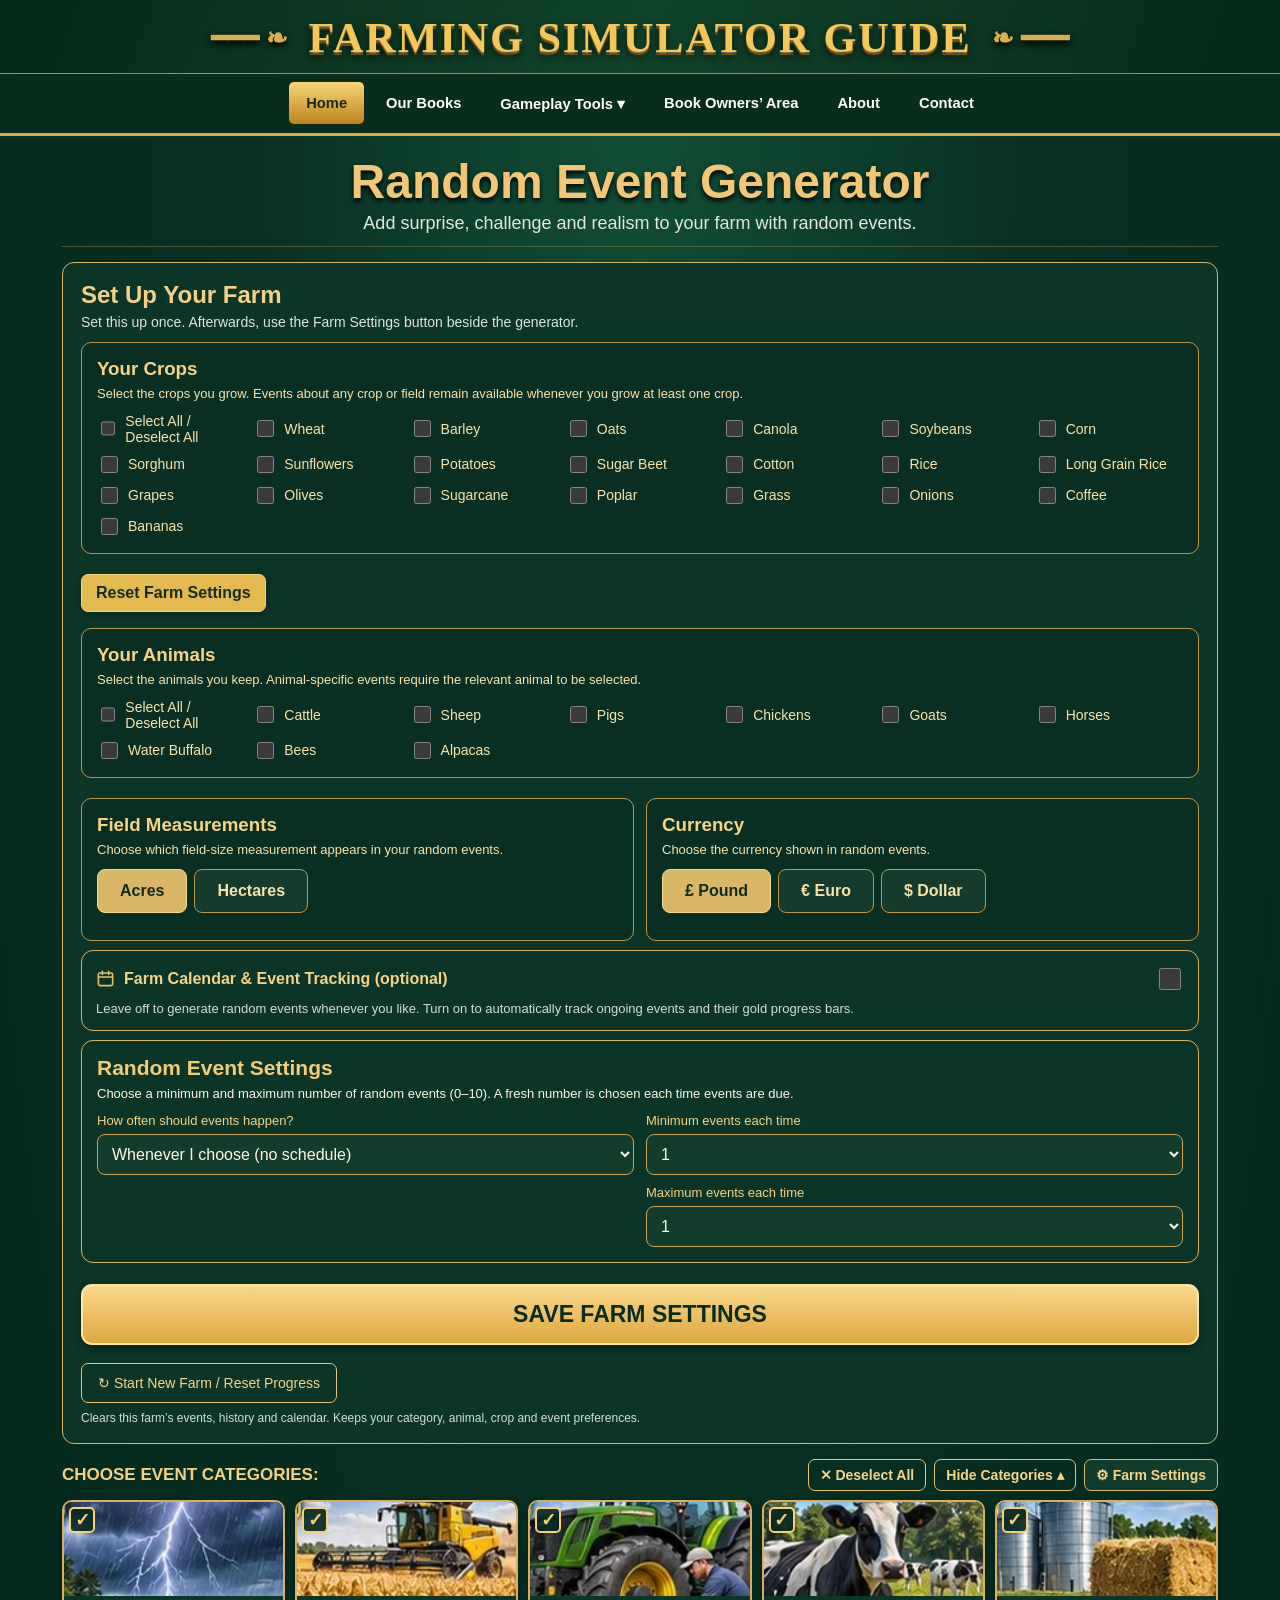
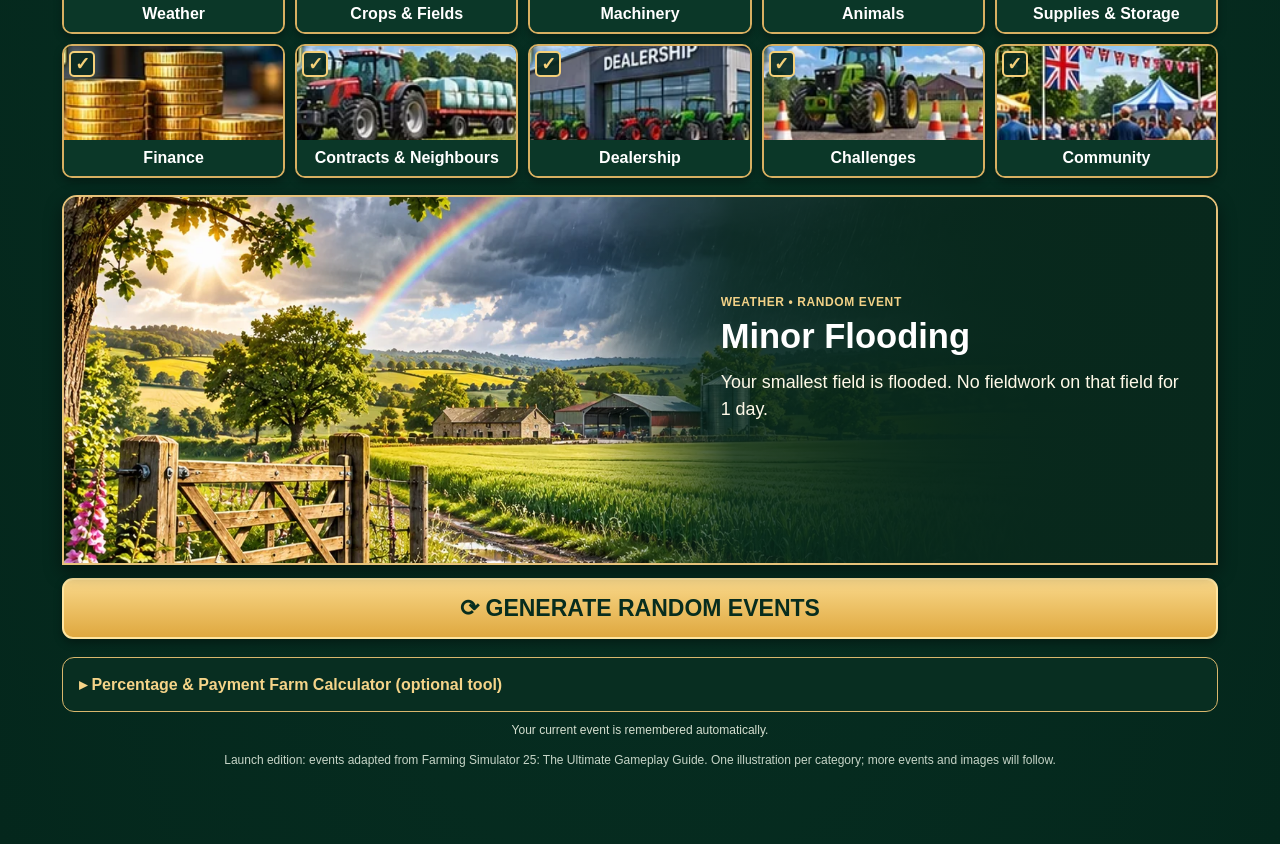
==== commit 671570bc: "Add files via upload" ====
--- a/random-events/index.html
+++ b/random-events/index.html
@@ -1,4 +1,4 @@
-<!doctype html><html lang="en"><head><meta charset="utf-8"><meta name="viewport" content="width=device-width,initial-scale=1"><meta name="theme-color" content="#062b1e"><meta name="apple-mobile-web-app-capable" content="yes"><meta name="apple-mobile-web-app-status-bar-style" content="black-translucent"><link rel="manifest" href="manifest.webmanifest"><link rel="apple-touch-icon" href="icons/icon-192.png"><title>Random Event Generator | Farming Simulator Guide</title><link rel="stylesheet" href="homepage-style.css"><link rel="stylesheet" href="random-events-style.css"></head><body><header class="brand"><a href="https://farmingsimulatorguide.com/" aria-label="Farming Simulator Guide home"><span class="brand-line" aria-hidden="true">━━━ ❧</span><span class="brand-title">FARMING SIMULATOR GUIDE</span><span class="brand-line" aria-hidden="true">❧ ━━━</span></a></header><nav class="nav" aria-label="Main navigation"><a href="https://farmingsimulatorguide.com/">Home</a><a href="https://farmingsimulatorguide.com/books.html">Our Books</a><div class="nav-menu"><button type="button" class="nav-toggle" aria-expanded="false">Gameplay Tools ▾</button><div class="nav-dropdown"><a href="https://farmingsimulatorguide.com/random-events.html" aria-current="page">Random Events</a><a href="https://farmingsimulatorguide.com/ai-competitors.html">AI Farming Competitors</a><a href="https://farmingsimulatorguide.com/gameplay-guides.html">Gameplay Guides</a></div></div><a href="https://farmingsimulatorguide.com/book-owners.html">Book Owners’ Area</a><a href="https://farmingsimulatorguide.com/about.html">About</a><a href="https://farmingsimulatorguide.com/contact.html">Contact</a></nav><main class="wrap"><div class="heading"><h1>Random Event Generator</h1><p>Add surprise, challenge and realism to your farm with random events.</p></div><section class="farm-setup-shell" id="farmSetup" hidden><div class="setup-head"><h2>Set Up Your Farm</h2><p>Set this up once. Afterwards, use the Farm Settings button beside the generator.</p></div><div id="setupMount"></div><button id="finishSetup" class="generate" type="button">SAVE FARM SETTINGS</button><button id="closeSetup" class="select-all" type="button" hidden>Close Settings</button></section><div class="cat-title"><span>CHOOSE EVENT CATEGORIES:</span><div class="category-tools"><button class="select-all" id="all">✓ Select All</button><button class="select-all" id="hideCats" aria-expanded="true">Hide Categories ▴</button><button class="select-all farm-settings-top" id="farmSettingsMenu" type="button">⚙ Farm Settings</button></div></div><div class="categories" id="categories"></div><section class="event" id="event" aria-live="polite"><img id="photo" src="images/weather/event-0.webp" alt="Rainy farming scene"><section class="event-description" aria-label="Event instructions"><div class="event-description-text"><div class="eyebrow" id="cat">WEATHER • RANDOM EVENT</div><h2 id="title">Heavy Rain</h2><p id="desc">Stop all fieldwork for 1 day.</p></div><button id="bannerComplete" class="banner-complete" type="button" hidden>✓ Mark as Completed</button></section></section><div class="carousel-controls" id="carouselControls" hidden><button id="eventPrev" type="button" aria-label="Previous event">❮ Previous</button><span id="eventPosition">Event 1 of 2</span><button id="eventNext" type="button" aria-label="Next event">Next ❯</button></div><div class="settings-near-generator"><span id="compactFarmDate">YOUR FARM · Set up your calendar</span></div><div class="actions"><button class="generate" id="generate">⟳ &nbsp; GENERATE RANDOM EVENTS</button><button class="save" id="activeToggle" aria-expanded="true">Active Events (<span id="activeCount">0</span>) ▴</button></div><section class="farm-status" id="farmStatus" hidden><div class="farm-status-top"><div><small>YOUR FARM</small><strong id="farmDateTop">March — Year 1 · Day 1 of 3</strong></div><span id="advanceTop" hidden></span></div><button type="button" id="ongoingTop" class="ongoing-top" aria-expanded="false"><span>🚜 &nbsp; <strong id="ongoingCount">0 Ongoing Farm Events</strong></span><span id="ongoingShow">Show ▾</span></button><div id="ongoingMount" hidden></div></section><section class="frequency-panel" id="frequencyPanel"><h2>Random Event Settings</h2><p>Choose how many different events to generate together (maximum ten). You can also choose how often they're due.</p><div class="freq-fields"><div><label for="frequency">How often should events happen?</label><select id="frequency"><option value="manual">Whenever I choose (no schedule)</option><option value="daily">Every in-game day</option><option value="1">Every month</option><option value="3">Every 3 months</option><option value="6">Every 6 months</option><option value="12">Once a year</option></select></div><div id="countField"><label for="eventCount">How many events each time?</label><select id="eventCount"><option value="1">1 event</option><option value="2">2 events</option><option value="3">3 events</option><option value="4">4 events</option><option value="5">5 events</option><option value="6">6 events</option><option value="7">7 events</option><option value="8">8 events</option><option value="9">9 events</option><option value="10">10 events</option><option value="random">Random (1–10 events)</option></select></div></div><div class="schedule-box" id="scheduleBox" hidden><h3>Scheduled Farm Events</h3><p id="scheduleStatus">Set up your farm calendar to begin.</p><div class="schedule-actions"><button id="revealDue" type="button" hidden>Generate Due Events</button></div><div id="scheduleResults"></div><p class="schedule-note">Events become active automatically. The same event cannot repeat within a month or while active. Generating an event does not advance time.</p></div></section><section class="tracking-optin"><label for="enableTracking"><span><svg class="calendar-icon" width="19" height="19" viewBox="0 0 24 24" fill="none" stroke="#e5bf69" stroke-width="2" stroke-linecap="round" stroke-linejoin="round" aria-hidden="true"><rect x="3" y="5" width="18" height="16" rx="2"/><path d="M16 3v4M8 3v4M3 10h18"/></svg> Farm Calendar &amp; Event Tracking (optional)</span><input type="checkbox" id="enableTracking"></label><p>Leave off to generate random events whenever you like. Turn on to automatically track ongoing events and their gold progress bars.</p></section><section class="tracker" id="tracker" hidden><div class="tracker-head"><h2>Ongoing Farm Events</h2><span id="activeSummary">0 active</span></div><p class="tracker-help">Time follows your Farming Simulator game, not the real-world clock. Advance time when it passes in your game.</p><div class="calendar-box"><div class="calendar-line"><div><div style="font-size:12px;color:#e2c785">YOUR FARM CALENDAR</div><div class="calendar-date" id="calendarDate">Not set up</div></div><button id="calendarEdit">Calendar Settings ⚙</button></div><p class="calendar-note" id="calendarInfo"></p></div><div class="calendar-settings" id="calendarSettings" hidden><strong style="color:#f5d489">Set up your farm calendar</strong><p class="calendar-note">Choose your current in-game month, day and number of days per month. You only need to do this once.</p><div class="calendar-fields"><div><label for="startMonth">Current month</label><select id="startMonth"></select></div><div><label for="startDay">Current day</label><select id="startDay"></select></div><div><label for="daysPerMonth">Days per month</label><div class="days-slider-wrap"><input type="range" id="daysPerMonth" min="1" max="28" step="1" value="3" aria-label="Days per month"><output id="daysPerMonthValue" for="daysPerMonth">3</output><div class="days-slider-buttons"><button type="button" id="daysMinus" aria-label="Decrease days per month">−</button><button type="button" id="daysPlus" aria-label="Increase days per month">+</button></div></div></div></div><div class="settings-actions"><button id="calendarSave">Save Calendar</button><button id="calendarCancel">Cancel</button></div></div><div class="time-actions" hidden><button id="advanceDay">+ Advance One Day</button></div><div id="requiredActions"></div><div id="activeList"></div></section><section class="tracker" id="discountCalculator" style="margin-top:18px;padding:12px 16px"><button id="calcToggle" type="button" aria-expanded="false" aria-controls="calcBody" style="width:100%;background:transparent;border:0;color:#f5d489;font-weight:700;text-align:left;cursor:pointer;font-size:16px;padding:5px 0">▸ Percentage & Payment Farm Calculator (optional tool)</button><div id="calcBody" hidden><p class="tracker-help">For discounts and bonuses: tap price buttons repeatedly to build the total (or enter an exact price), then choose the event percentage. Buy or sell at the in-game price, then use your Payment Farm to account for the difference.</p><div class="calendar-fields"><div><label for="calcPrice">Normal price (£)</label><input id="calcPrice" type="number" min="0" step="1" value="0" inputmode="numeric"><div class="calc-price-options" id="calcPriceOptions" role="group" aria-label="Add amounts to the price"></div><button type="button" id="calcClear" class="calc-clear">Clear total</button></div><div><label for="calcPercent">Percentage (%)</label><select id="calcPercent" aria-label="Selected percentage"><option value="0">0%</option><option value="5">5%</option><option value="10">10%</option><option value="15">15%</option><option value="20">20%</option><option value="25" selected>25%</option><option value="30">30%</option><option value="35">35%</option><option value="40">40%</option><option value="45">45%</option><option value="50">50%</option><option value="55">55%</option><option value="60">60%</option><option value="65">65%</option><option value="70">70%</option><option value="75">75%</option><option value="80">80%</option><option value="85">85%</option><option value="90">90%</option><option value="95">95%</option><option value="100">100%</option></select><div class="calc-percent-options" id="calcPercentOptions" role="group" aria-label="Choose percentage in steps of five"></div></div><div><label for="calcKind">Event type</label><select id="calcKind"><option value="discount">Discount on purchase</option><option value="bonus">Bonus on sale</option></select></div></div><p class="calendar-note" id="calcResult" aria-live="polite"></p></div></section><section class="history" id="historyPanel" hidden><h2>Farm Event History</h2><p class="small-event-note">Completed events are filed under the month and year in which they began.</p><div id="historyList"></div></section><p class="status" id="status">Your current event is remembered automatically.</p><p class="small">Launch edition: events adapted from Farming Simulator 25: The Ultimate Gameplay Guide. One illustration per category; more events and images will follow.</p></main><button class="sticky" id="sticky">⟳ Generate Event</button><script src="events/weather.js"></script>
+<!doctype html><html lang="en"><head><meta charset="utf-8"><meta name="viewport" content="width=device-width,initial-scale=1"><meta name="theme-color" content="#062b1e"><meta name="apple-mobile-web-app-capable" content="yes"><meta name="apple-mobile-web-app-status-bar-style" content="black-translucent"><link rel="manifest" href="manifest.webmanifest"><link rel="apple-touch-icon" href="icons/icon-192.png"><title>Random Event Generator | Farming Simulator Guide</title><link rel="stylesheet" href="homepage-style.css"><link rel="stylesheet" href="random-events-style.css"></head><body><header class="brand"><a href="https://farmingsimulatorguide.com/" aria-label="Farming Simulator Guide home"><span class="brand-line" aria-hidden="true">━━━ ❧</span><span class="brand-title">FARMING SIMULATOR GUIDE</span><span class="brand-line" aria-hidden="true">❧ ━━━</span></a></header><nav class="nav" aria-label="Main navigation"><a href="https://farmingsimulatorguide.com/">Home</a><a href="https://farmingsimulatorguide.com/books.html">Our Books</a><div class="nav-menu"><button type="button" class="nav-toggle" aria-expanded="false">Gameplay Tools ▾</button><div class="nav-dropdown"><a href="https://farmingsimulatorguide.com/random-events.html" aria-current="page">Random Events</a><a href="https://farmingsimulatorguide.com/ai-competitors.html">AI Farming Competitors</a><a href="https://farmingsimulatorguide.com/gameplay-guides.html">Gameplay Guides</a></div></div><a href="https://farmingsimulatorguide.com/book-owners.html">Book Owners’ Area</a><a href="https://farmingsimulatorguide.com/about.html">About</a><a href="https://farmingsimulatorguide.com/contact.html">Contact</a></nav><main class="wrap"><div class="heading"><h1>Random Event Generator</h1><p>Add surprise, challenge and realism to your farm with random events.</p></div><section class="farm-setup-shell" id="farmSetup" hidden><div class="setup-head"><h2>Set Up Your Farm</h2><p>Set this up once. Afterwards, use the Farm Settings button beside the generator.</p></div><div id="setupMount"></div><button id="finishSetup" class="generate" type="button">SAVE FARM SETTINGS</button><button id="closeSetup" class="select-all" type="button" hidden>Close Settings</button></section><div class="cat-title"><span>CHOOSE EVENT CATEGORIES:</span><div class="category-tools"><button class="select-all" id="all">✓ Select All</button><button class="select-all" id="hideCats" aria-expanded="true">Hide Categories ▴</button><button class="select-all farm-settings-top" id="farmSettingsMenu" type="button">⚙ Farm Settings</button></div></div><div class="categories" id="categories"></div><section class="event" id="event" aria-live="polite"><img id="photo" src="images/weather/event-0.webp" alt="Rainy farming scene"><section class="event-description" aria-label="Event instructions"><div class="event-description-text"><div class="eyebrow" id="cat">WEATHER • RANDOM EVENT</div><h2 id="title">Heavy Rain</h2><p id="desc">Stop all fieldwork for 1 day.</p></div><button id="bannerComplete" class="banner-complete" type="button" hidden>✓ Mark as Completed</button></section></section><div class="carousel-controls" id="carouselControls" hidden><button id="eventPrev" type="button" aria-label="Previous event">❮ Previous</button><span id="eventPosition">Event 1 of 2</span><button id="eventNext" type="button" aria-label="Next event">Next ❯</button></div><div class="settings-near-generator"><span id="compactFarmDate">YOUR FARM · Set up your calendar</span></div><div class="actions"><button class="generate" id="generate">⟳ &nbsp; GENERATE RANDOM EVENTS</button><button class="save" id="activeToggle" aria-expanded="true">Active Events (<span id="activeCount">0</span>) ▴</button></div><section class="farm-status" id="farmStatus" hidden><div class="farm-status-top"><div><small>YOUR FARM</small><strong id="farmDateTop">March — Year 1 · Day 1 of 3</strong></div><span id="advanceTop" hidden></span></div><button type="button" id="ongoingTop" class="ongoing-top" aria-expanded="false"><span>🚜 &nbsp; <strong id="ongoingCount">0 Ongoing Farm Events</strong></span><span id="ongoingShow">Show ▾</span></button><div id="ongoingMount" hidden></div></section><section class="frequency-panel" id="frequencyPanel"><h2>Random Event Settings</h2><p>Choose a minimum and maximum number of random events (0–10). A fresh number is chosen each time events are due.</p><div class="freq-fields"><div><label for="frequency">How often should events happen?</label><select id="frequency"><option value="manual">Whenever I choose (no schedule)</option><option value="daily">Every in-game day</option><option value="1">Every month</option><option value="3">Every 3 months</option><option value="6">Every 6 months</option><option value="12">Once a year</option></select></div><div id="countField"><label for="minEvents">Minimum events each time</label><select id="minEvents"><option value="0">0</option><option value="1">1</option><option value="2">2</option><option value="3">3</option><option value="4">4</option><option value="5">5</option><option value="6">6</option><option value="7">7</option><option value="8">8</option><option value="9">9</option><option value="10">10</option></select><label for="maxEvents" style="display:block;margin-top:10px">Maximum events each time</label><select id="maxEvents"><option value="0">0</option><option value="1">1</option><option value="2">2</option><option value="3">3</option><option value="4">4</option><option value="5">5</option><option value="6">6</option><option value="7">7</option><option value="8">8</option><option value="9">9</option><option value="10">10</option></select></div></div><div class="schedule-box" id="scheduleBox" hidden><h3>Scheduled Farm Events</h3><p id="scheduleStatus">Set up your farm calendar to begin.</p><div class="schedule-actions"><button id="revealDue" type="button" hidden>Generate Due Events</button></div><div id="scheduleResults"></div><p class="schedule-note">Events become active automatically. The same event cannot repeat within a month or while active. Generating an event does not advance time.</p></div></section><section class="tracking-optin"><label for="enableTracking"><span><svg class="calendar-icon" width="19" height="19" viewBox="0 0 24 24" fill="none" stroke="#e5bf69" stroke-width="2" stroke-linecap="round" stroke-linejoin="round" aria-hidden="true"><rect x="3" y="5" width="18" height="16" rx="2"/><path d="M16 3v4M8 3v4M3 10h18"/></svg> Farm Calendar &amp; Event Tracking (optional)</span><input type="checkbox" id="enableTracking"></label><p>Leave off to generate random events whenever you like. Turn on to automatically track ongoing events and their gold progress bars.</p></section><section class="tracker" id="tracker" hidden><div class="tracker-head"><h2>Ongoing Farm Events</h2><span id="activeSummary">0 active</span></div><p class="tracker-help">Time follows your Farming Simulator game, not the real-world clock. Advance time when it passes in your game.</p><div class="calendar-box"><div class="calendar-line"><div><div style="font-size:12px;color:#e2c785">YOUR FARM CALENDAR</div><div class="calendar-date" id="calendarDate">Not set up</div></div><button id="calendarEdit">Calendar Settings ⚙</button></div><p class="calendar-note" id="calendarInfo"></p></div><div class="calendar-settings" id="calendarSettings" hidden><strong style="color:#f5d489">Set up your farm calendar</strong><p class="calendar-note">Choose your current in-game month, day and number of days per month. You only need to do this once.</p><div class="calendar-fields"><div><label for="startMonth">Current month</label><select id="startMonth"></select></div><div><label for="startDay">Current day</label><select id="startDay"></select></div><div><label for="daysPerMonth">Days per month</label><div class="days-slider-wrap"><input type="range" id="daysPerMonth" min="1" max="28" step="1" value="3" aria-label="Days per month"><output id="daysPerMonthValue" for="daysPerMonth">3</output><div class="days-slider-buttons"><button type="button" id="daysMinus" aria-label="Decrease days per month">−</button><button type="button" id="daysPlus" aria-label="Increase days per month">+</button></div></div></div></div><div class="settings-actions"><button id="calendarSave">Save Calendar</button><button id="calendarCancel">Cancel</button></div></div><div class="time-actions" hidden><button id="advanceDay">+ Advance One Day</button></div><div id="requiredActions"></div><div id="activeList"></div></section><section class="tracker" id="discountCalculator" style="margin-top:18px;padding:12px 16px"><button id="calcToggle" type="button" aria-expanded="false" aria-controls="calcBody" style="width:100%;background:transparent;border:0;color:#f5d489;font-weight:700;text-align:left;cursor:pointer;font-size:16px;padding:5px 0">▸ Percentage & Payment Farm Calculator (optional tool)</button><div id="calcBody" hidden><p class="tracker-help">For discounts and bonuses: tap price buttons repeatedly to build the total (or enter an exact price), then choose the event percentage. Buy or sell at the in-game price, then use your Payment Farm to account for the difference.</p><div class="calendar-fields"><div><label for="calcPrice">Normal price (£)</label><input id="calcPrice" type="number" min="0" step="1" value="0" inputmode="numeric"><div class="calc-price-options" id="calcPriceOptions" role="group" aria-label="Add amounts to the price"></div><button type="button" id="calcClear" class="calc-clear">Clear total</button></div><div><label for="calcPercent">Percentage (%)</label><select id="calcPercent" aria-label="Selected percentage"><option value="0">0%</option><option value="5">5%</option><option value="10">10%</option><option value="15">15%</option><option value="20">20%</option><option value="25" selected>25%</option><option value="30">30%</option><option value="35">35%</option><option value="40">40%</option><option value="45">45%</option><option value="50">50%</option><option value="55">55%</option><option value="60">60%</option><option value="65">65%</option><option value="70">70%</option><option value="75">75%</option><option value="80">80%</option><option value="85">85%</option><option value="90">90%</option><option value="95">95%</option><option value="100">100%</option></select><div class="calc-percent-options" id="calcPercentOptions" role="group" aria-label="Choose percentage in steps of five"></div></div><div><label for="calcKind">Event type</label><select id="calcKind"><option value="discount">Discount on purchase</option><option value="bonus">Bonus on sale</option></select></div></div><p class="calendar-note" id="calcResult" aria-live="polite"></p></div></section><section class="history" id="historyPanel" hidden><h2>Farm Event History</h2><p class="small-event-note">Completed events are filed under the month and year in which they began.</p><div id="historyList"></div></section><p class="status" id="status">Your current event is remembered automatically.</p><p class="small">Launch edition: events adapted from Farming Simulator 25: The Ultimate Gameplay Guide. One illustration per category; more events and images will follow.</p></main><button class="sticky" id="sticky">⟳ Generate Event</button><script src="events/weather.js"></script>
 <script src="events/crops-fields.js"></script>
 <script src="events/machinery.js"></script>
 <script src="events/animals.js"></script>
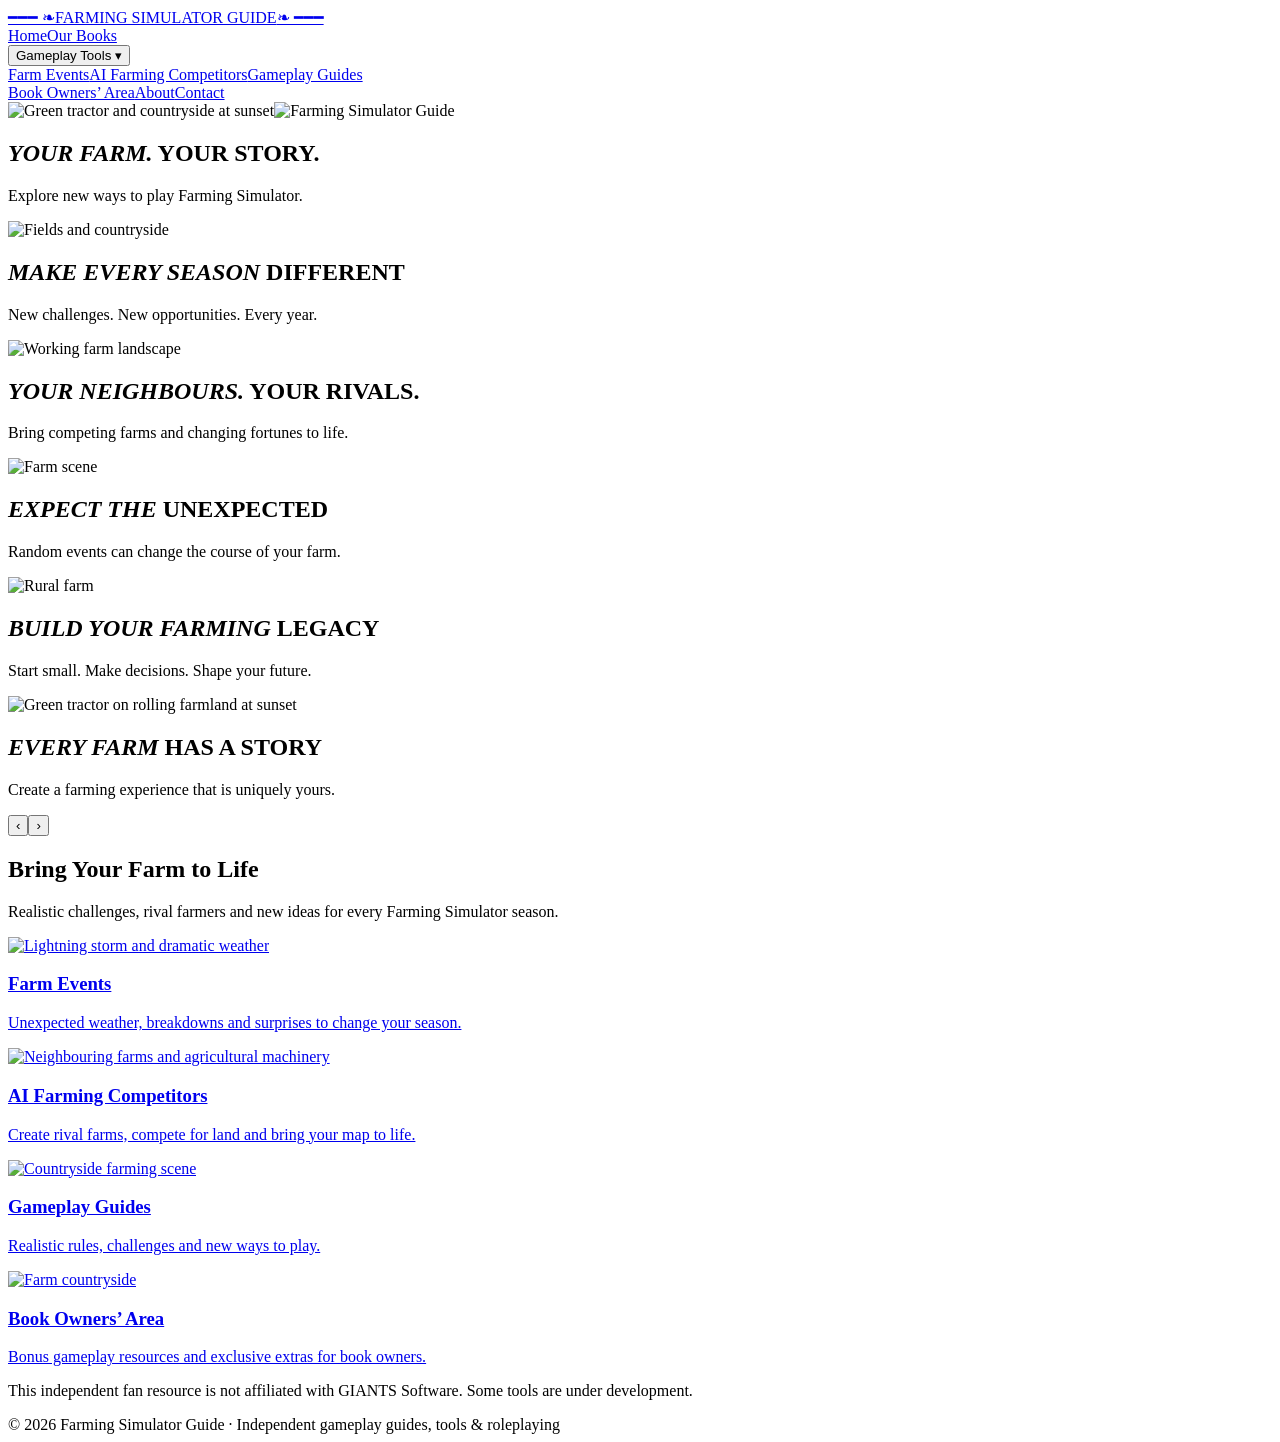
==== commit 89868d2b: "Add files via upload" ====
--- a/random-events/index.html
+++ b/random-events/index.html
@@ -1,11 +1 @@
-<!doctype html><html lang="en"><head><meta charset="utf-8"><meta name="viewport" content="width=device-width,initial-scale=1"><meta name="theme-color" content="#062b1e"><meta name="apple-mobile-web-app-capable" content="yes"><meta name="apple-mobile-web-app-status-bar-style" content="black-translucent"><link rel="manifest" href="manifest.webmanifest"><link rel="apple-touch-icon" href="icons/icon-192.png"><title>Random Event Generator | Farming Simulator Guide</title><link rel="stylesheet" href="homepage-style.css"><link rel="stylesheet" href="random-events-style.css"></head><body><header class="brand"><a href="https://farmingsimulatorguide.com/" aria-label="Farming Simulator Guide home"><span class="brand-line" aria-hidden="true">━━━ ❧</span><span class="brand-title">FARMING SIMULATOR GUIDE</span><span class="brand-line" aria-hidden="true">❧ ━━━</span></a></header><nav class="nav" aria-label="Main navigation"><a href="https://farmingsimulatorguide.com/">Home</a><a href="https://farmingsimulatorguide.com/books.html">Our Books</a><div class="nav-menu"><button type="button" class="nav-toggle" aria-expanded="false">Gameplay Tools ▾</button><div class="nav-dropdown"><a href="https://farmingsimulatorguide.com/random-events.html" aria-current="page">Random Events</a><a href="https://farmingsimulatorguide.com/ai-competitors.html">AI Farming Competitors</a><a href="https://farmingsimulatorguide.com/gameplay-guides.html">Gameplay Guides</a></div></div><a href="https://farmingsimulatorguide.com/book-owners.html">Book Owners’ Area</a><a href="https://farmingsimulatorguide.com/about.html">About</a><a href="https://farmingsimulatorguide.com/contact.html">Contact</a></nav><main class="wrap"><div class="heading"><h1>Random Event Generator</h1><p>Add surprise, challenge and realism to your farm with random events.</p></div><section class="farm-setup-shell" id="farmSetup" hidden><div class="setup-head"><h2>Set Up Your Farm</h2><p>Set this up once. Afterwards, use the Farm Settings button beside the generator.</p></div><div id="setupMount"></div><button id="finishSetup" class="generate" type="button">SAVE FARM SETTINGS</button><button id="closeSetup" class="select-all" type="button" hidden>Close Settings</button></section><div class="cat-title"><span>CHOOSE EVENT CATEGORIES:</span><div class="category-tools"><button class="select-all" id="all">✓ Select All</button><button class="select-all" id="hideCats" aria-expanded="true">Hide Categories ▴</button><button class="select-all farm-settings-top" id="farmSettingsMenu" type="button">⚙ Farm Settings</button></div></div><div class="categories" id="categories"></div><section class="event" id="event" aria-live="polite"><img id="photo" src="images/weather/event-0.webp" alt="Rainy farming scene"><section class="event-description" aria-label="Event instructions"><div class="event-description-text"><div class="eyebrow" id="cat">WEATHER • RANDOM EVENT</div><h2 id="title">Heavy Rain</h2><p id="desc">Stop all fieldwork for 1 day.</p></div><button id="bannerComplete" class="banner-complete" type="button" hidden>✓ Mark as Completed</button></section></section><div class="carousel-controls" id="carouselControls" hidden><button id="eventPrev" type="button" aria-label="Previous event">❮ Previous</button><span id="eventPosition">Event 1 of 2</span><button id="eventNext" type="button" aria-label="Next event">Next ❯</button></div><div class="settings-near-generator"><span id="compactFarmDate">YOUR FARM · Set up your calendar</span></div><div class="actions"><button class="generate" id="generate">⟳ &nbsp; GENERATE RANDOM EVENTS</button><button class="save" id="activeToggle" aria-expanded="true">Active Events (<span id="activeCount">0</span>) ▴</button></div><section class="farm-status" id="farmStatus" hidden><div class="farm-status-top"><div><small>YOUR FARM</small><strong id="farmDateTop">March — Year 1 · Day 1 of 3</strong></div><span id="advanceTop" hidden></span></div><button type="button" id="ongoingTop" class="ongoing-top" aria-expanded="false"><span>🚜 &nbsp; <strong id="ongoingCount">0 Ongoing Farm Events</strong></span><span id="ongoingShow">Show ▾</span></button><div id="ongoingMount" hidden></div></section><section class="frequency-panel" id="frequencyPanel"><h2>Random Event Settings</h2><p>Choose a minimum and maximum number of random events (0–10). A fresh number is chosen each time events are due.</p><div class="freq-fields"><div><label for="frequency">How often should events happen?</label><select id="frequency"><option value="manual">Whenever I choose (no schedule)</option><option value="daily">Every in-game day</option><option value="1">Every month</option><option value="3">Every 3 months</option><option value="6">Every 6 months</option><option value="12">Once a year</option></select></div><div id="countField"><label for="minEvents">Minimum events each time</label><select id="minEvents"><option value="0">0</option><option value="1">1</option><option value="2">2</option><option value="3">3</option><option value="4">4</option><option value="5">5</option><option value="6">6</option><option value="7">7</option><option value="8">8</option><option value="9">9</option><option value="10">10</option></select><label for="maxEvents" style="display:block;margin-top:10px">Maximum events each time</label><select id="maxEvents"><option value="0">0</option><option value="1">1</option><option value="2">2</option><option value="3">3</option><option value="4">4</option><option value="5">5</option><option value="6">6</option><option value="7">7</option><option value="8">8</option><option value="9">9</option><option value="10">10</option></select></div></div><div class="schedule-box" id="scheduleBox" hidden><h3>Scheduled Farm Events</h3><p id="scheduleStatus">Set up your farm calendar to begin.</p><div class="schedule-actions"><button id="revealDue" type="button" hidden>Generate Due Events</button></div><div id="scheduleResults"></div><p class="schedule-note">Events become active automatically. The same event cannot repeat within a month or while active. Generating an event does not advance time.</p></div></section><section class="tracking-optin"><label for="enableTracking"><span><svg class="calendar-icon" width="19" height="19" viewBox="0 0 24 24" fill="none" stroke="#e5bf69" stroke-width="2" stroke-linecap="round" stroke-linejoin="round" aria-hidden="true"><rect x="3" y="5" width="18" height="16" rx="2"/><path d="M16 3v4M8 3v4M3 10h18"/></svg> Farm Calendar &amp; Event Tracking (optional)</span><input type="checkbox" id="enableTracking"></label><p>Leave off to generate random events whenever you like. Turn on to automatically track ongoing events and their gold progress bars.</p></section><section class="tracker" id="tracker" hidden><div class="tracker-head"><h2>Ongoing Farm Events</h2><span id="activeSummary">0 active</span></div><p class="tracker-help">Time follows your Farming Simulator game, not the real-world clock. Advance time when it passes in your game.</p><div class="calendar-box"><div class="calendar-line"><div><div style="font-size:12px;color:#e2c785">YOUR FARM CALENDAR</div><div class="calendar-date" id="calendarDate">Not set up</div></div><button id="calendarEdit">Calendar Settings ⚙</button></div><p class="calendar-note" id="calendarInfo"></p></div><div class="calendar-settings" id="calendarSettings" hidden><strong style="color:#f5d489">Set up your farm calendar</strong><p class="calendar-note">Choose your current in-game month, day and number of days per month. You only need to do this once.</p><div class="calendar-fields"><div><label for="startMonth">Current month</label><select id="startMonth"></select></div><div><label for="startDay">Current day</label><select id="startDay"></select></div><div><label for="daysPerMonth">Days per month</label><div class="days-slider-wrap"><input type="range" id="daysPerMonth" min="1" max="28" step="1" value="3" aria-label="Days per month"><output id="daysPerMonthValue" for="daysPerMonth">3</output><div class="days-slider-buttons"><button type="button" id="daysMinus" aria-label="Decrease days per month">−</button><button type="button" id="daysPlus" aria-label="Increase days per month">+</button></div></div></div></div><div class="settings-actions"><button id="calendarSave">Save Calendar</button><button id="calendarCancel">Cancel</button></div></div><div class="time-actions" hidden><button id="advanceDay">+ Advance One Day</button></div><div id="requiredActions"></div><div id="activeList"></div></section><section class="tracker" id="discountCalculator" style="margin-top:18px;padding:12px 16px"><button id="calcToggle" type="button" aria-expanded="false" aria-controls="calcBody" style="width:100%;background:transparent;border:0;color:#f5d489;font-weight:700;text-align:left;cursor:pointer;font-size:16px;padding:5px 0">▸ Percentage & Payment Farm Calculator (optional tool)</button><div id="calcBody" hidden><p class="tracker-help">For discounts and bonuses: tap price buttons repeatedly to build the total (or enter an exact price), then choose the event percentage. Buy or sell at the in-game price, then use your Payment Farm to account for the difference.</p><div class="calendar-fields"><div><label for="calcPrice">Normal price (£)</label><input id="calcPrice" type="number" min="0" step="1" value="0" inputmode="numeric"><div class="calc-price-options" id="calcPriceOptions" role="group" aria-label="Add amounts to the price"></div><button type="button" id="calcClear" class="calc-clear">Clear total</button></div><div><label for="calcPercent">Percentage (%)</label><select id="calcPercent" aria-label="Selected percentage"><option value="0">0%</option><option value="5">5%</option><option value="10">10%</option><option value="15">15%</option><option value="20">20%</option><option value="25" selected>25%</option><option value="30">30%</option><option value="35">35%</option><option value="40">40%</option><option value="45">45%</option><option value="50">50%</option><option value="55">55%</option><option value="60">60%</option><option value="65">65%</option><option value="70">70%</option><option value="75">75%</option><option value="80">80%</option><option value="85">85%</option><option value="90">90%</option><option value="95">95%</option><option value="100">100%</option></select><div class="calc-percent-options" id="calcPercentOptions" role="group" aria-label="Choose percentage in steps of five"></div></div><div><label for="calcKind">Event type</label><select id="calcKind"><option value="discount">Discount on purchase</option><option value="bonus">Bonus on sale</option></select></div></div><p class="calendar-note" id="calcResult" aria-live="polite"></p></div></section><section class="history" id="historyPanel" hidden><h2>Farm Event History</h2><p class="small-event-note">Completed events are filed under the month and year in which they began.</p><div id="historyList"></div></section><p class="status" id="status">Your current event is remembered automatically.</p><p class="small">Launch edition: events adapted from Farming Simulator 25: The Ultimate Gameplay Guide. One illustration per category; more events and images will follow.</p></main><button class="sticky" id="sticky">⟳ Generate Event</button><script src="events/weather.js"></script>
-<script src="events/crops-fields.js"></script>
-<script src="events/machinery.js"></script>
-<script src="events/animals.js"></script>
-<script src="events/supplies-storage.js"></script>
-<script src="events/finance.js"></script>
-<script src="events/contracts-neighbours.js"></script>
-<script src="events/dealership.js"></script>
-<script src="events/challenges.js"></script>
-<script src="events/community.js"></script>
-<script src="generator.js"></script><script>document.querySelector('.nav-toggle')?.addEventListener('click',function(){const open=this.getAttribute('aria-expanded')==='true';this.setAttribute('aria-expanded',String(!open));this.closest('.nav-menu').classList.toggle('open',!open)});</script><script>if('serviceWorker' in navigator){window.addEventListener('load',()=>navigator.serviceWorker.register('./service-worker.js').catch(err=>console.warn('Offline support unavailable:',err)));}</script></body></html>
+<!doctype html><html lang="en"><head><meta charset="utf-8"><meta name="viewport" content="width=device-width,initial-scale=1"><meta name="description" content="Farming Simulator Guide — gameplay tools, roleplaying guides and farming challenges."><title>Home | Farming Simulator Guide</title><link rel="stylesheet" href="style.css"><link rel="manifest" href="/manifest.webmanifest"><link rel="apple-touch-icon" href="/random-events/icons/icon-192.png"><meta name="theme-color" content="#062b1e"></head><body><header class="brand"><a href="index.html" aria-label="Farming Simulator Guide home"><span class="brand-line" aria-hidden="true">━━━ ❧</span><span class="brand-title">FARMING SIMULATOR GUIDE</span><span class="brand-line" aria-hidden="true">❧ ━━━</span></a></header><nav class="nav" aria-label="Main navigation"><a href="index.html">Home</a><a href="books.html">Our Books</a><div class="nav-menu"><button type="button" class="nav-toggle" aria-expanded="false">Gameplay Tools ▾</button><div class="nav-dropdown"><a href="random-events/index.html">Farm Events</a><a href="ai-competitors.html">AI Farming Competitors</a><a href="gameplay-guides.html">Gameplay Guides</a></div></div><a href="book-owners.html">Book Owners’ Area</a><a href="about.html">About</a><a href="contact.html">Contact</a></nav><section class="slider" id="home" aria-label="Farming scenes slideshow"><div class="slide active first-slide" aria-hidden="false"><img class="slide-photo" src="assets/first-banner-no-stripe.webp" alt="Green tractor and countryside at sunset"><img class="hero-logo-image" src="assets/farming-simulator-guide-logo.png" alt="Farming Simulator Guide"><div class="caption"><h1><em>YOUR FARM.</em> YOUR STORY.</h1><p>Explore new ways to play Farming Simulator.</p></div></div><div class="slide " aria-hidden="true"><img class="slide-photo" src="assets/events.webp" alt="Fields and countryside"><div class="caption"><h1><em>MAKE EVERY SEASON</em> DIFFERENT</h1><p>New challenges. New opportunities. Every year.</p></div></div><div class="slide " aria-hidden="true"><img class="slide-photo" src="assets/competitors.webp" alt="Working farm landscape"><div class="caption"><h1><em>YOUR NEIGHBOURS.</em> YOUR RIVALS.</h1><p>Bring competing farms and changing fortunes to life.</p></div></div><div class="slide " aria-hidden="true"><img class="slide-photo" src="assets/books.webp" alt="Farm scene"><div class="caption"><h1><em>EXPECT THE</em> UNEXPECTED</h1><p>Random events can change the course of your farm.</p></div></div><div class="slide " aria-hidden="true"><img class="slide-photo" src="assets/owners.webp" alt="Rural farm"><div class="caption"><h1><em>BUILD YOUR FARMING</em> LEGACY</h1><p>Start small. Make decisions. Shape your future.</p></div></div><div class="slide " aria-hidden="true"><img class="slide-photo" src="assets/sixth-banner-clean.webp" alt="Green tractor on rolling farmland at sunset"><div class="caption"><h1><em>EVERY FARM</em> HAS A STORY</h1><p>Create a farming experience that is uniquely yours.</p></div></div><button class="slide-arrow previous" aria-label="Previous banner">‹</button><button class="slide-arrow next" aria-label="Next banner">›</button><div class="dots" aria-label="Select banner"></div></section><main id="tools"><div class="intro"><h2>Bring Your Farm to Life</h2><p>Realistic challenges, rival farmers and new ideas for every Farming Simulator season.</p></div><div class="grid"><a class="tile" id="events" href="random-events/index.html"><div class="pic"><img src="assets/box-events.webp" alt="Lightning storm and dramatic weather" loading="lazy"></div><div class="tile-copy"><h3>Farm Events</h3><p>Unexpected weather, breakdowns and surprises to change your season.</p></div></a><a class="tile" id="competitors" href="ai-competitors.html"><div class="pic"><img src="assets/box-competitors.webp" alt="Neighbouring farms and agricultural machinery" loading="lazy"></div><div class="tile-copy"><h3>AI Farming Competitors</h3><p>Create rival farms, compete for land and bring your map to life.</p></div></a><a class="tile" id="guides" href="gameplay-guides.html"><div class="pic"><img src="assets/box-guides.webp" alt="Countryside farming scene" loading="lazy"></div><div class="tile-copy"><h3>Gameplay Guides</h3><p>Realistic rules, challenges and new ways to play.</p></div></a><a class="tile" id="owners" href="book-owners.html"><div class="pic"><img src="assets/box-owners.webp" alt="Farm countryside" loading="lazy"></div><div class="tile-copy"><h3>Book Owners’ Area</h3><p>Bonus gameplay resources and exclusive extras for book owners.</p></div></a></div><p class="note">This independent fan resource is not affiliated with GIANTS Software. Some tools are under development.</p></main><footer>© 2026 Farming Simulator Guide · Independent gameplay guides, tools &amp; roleplaying</footer><script src="slideshow.js" defer></script><script>document.querySelectorAll(".nav a").forEach(a=>{if(a.getAttribute("href")===location.pathname.split("/").pop()||(location.pathname.endsWith("/")&&a.getAttribute("href")==="index.html"))a.setAttribute("aria-current","page")})</script><script src="navigation.js" defer></script></body></html>
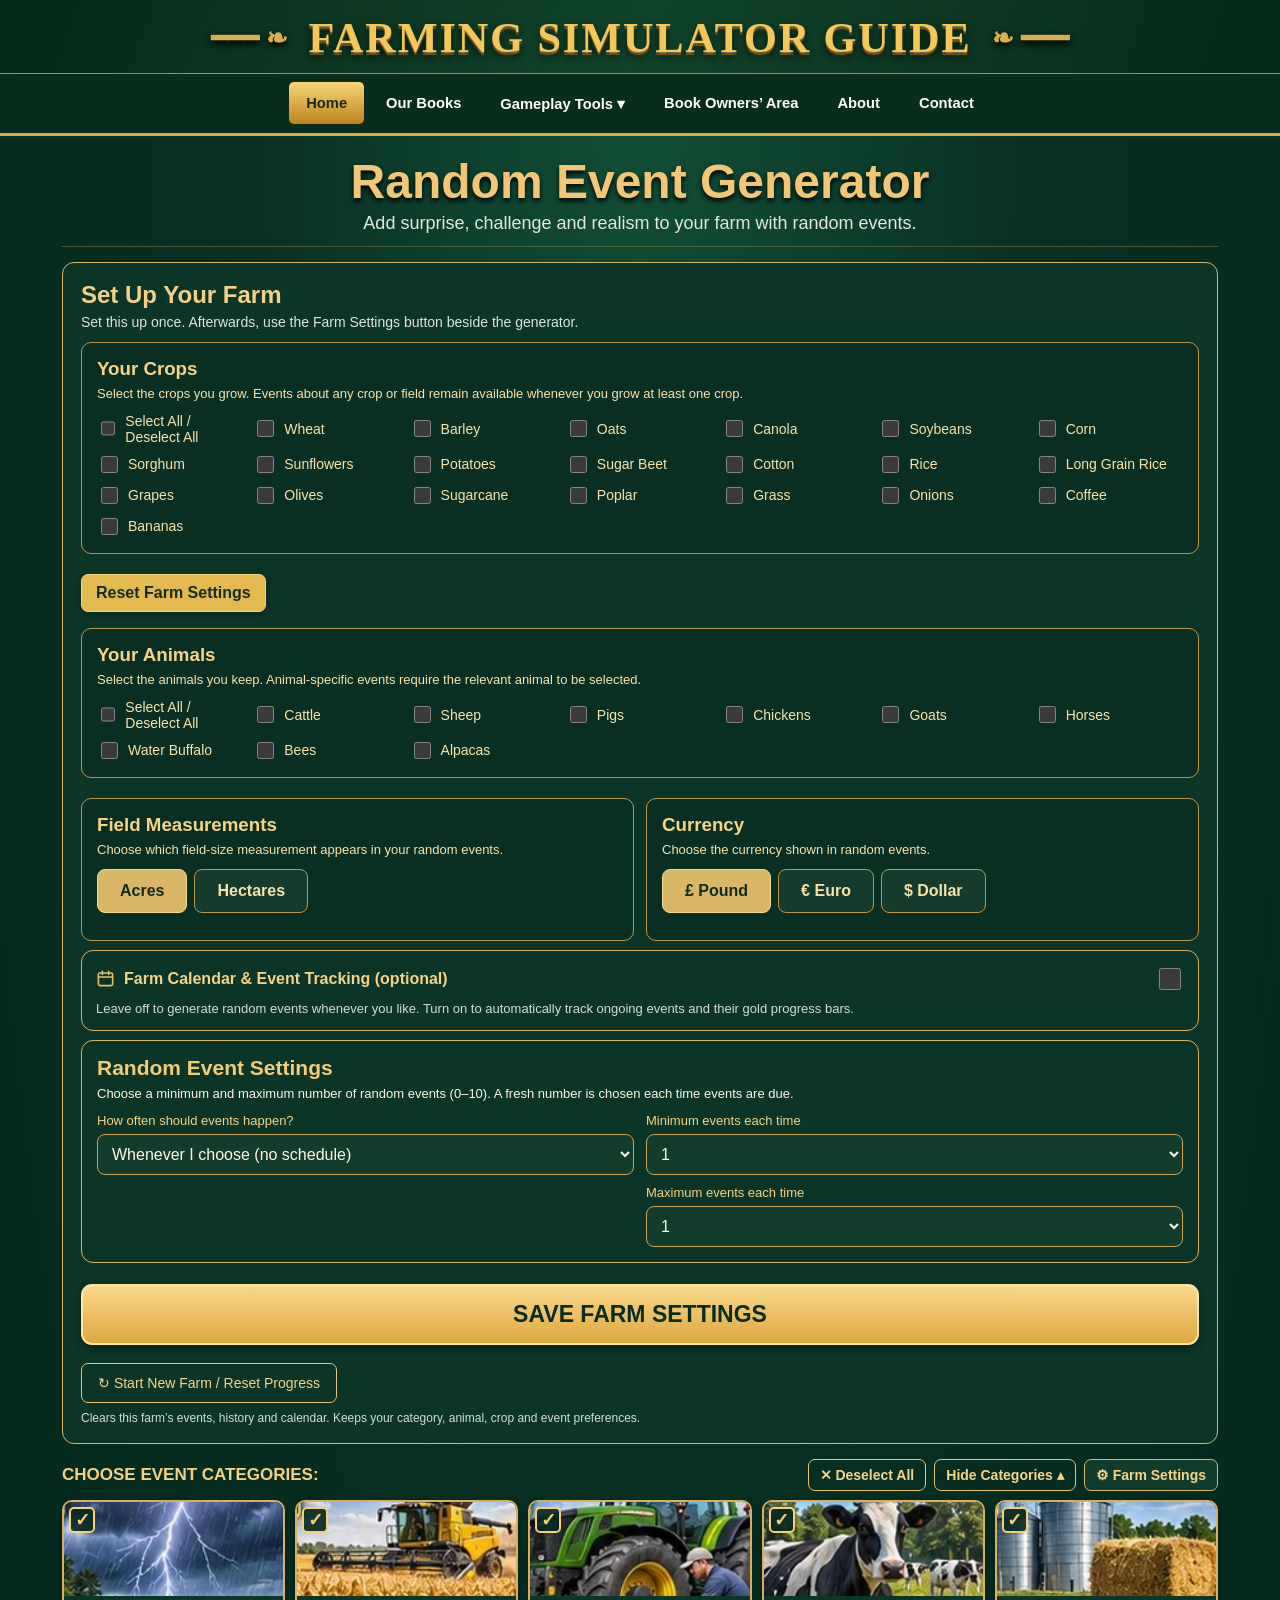
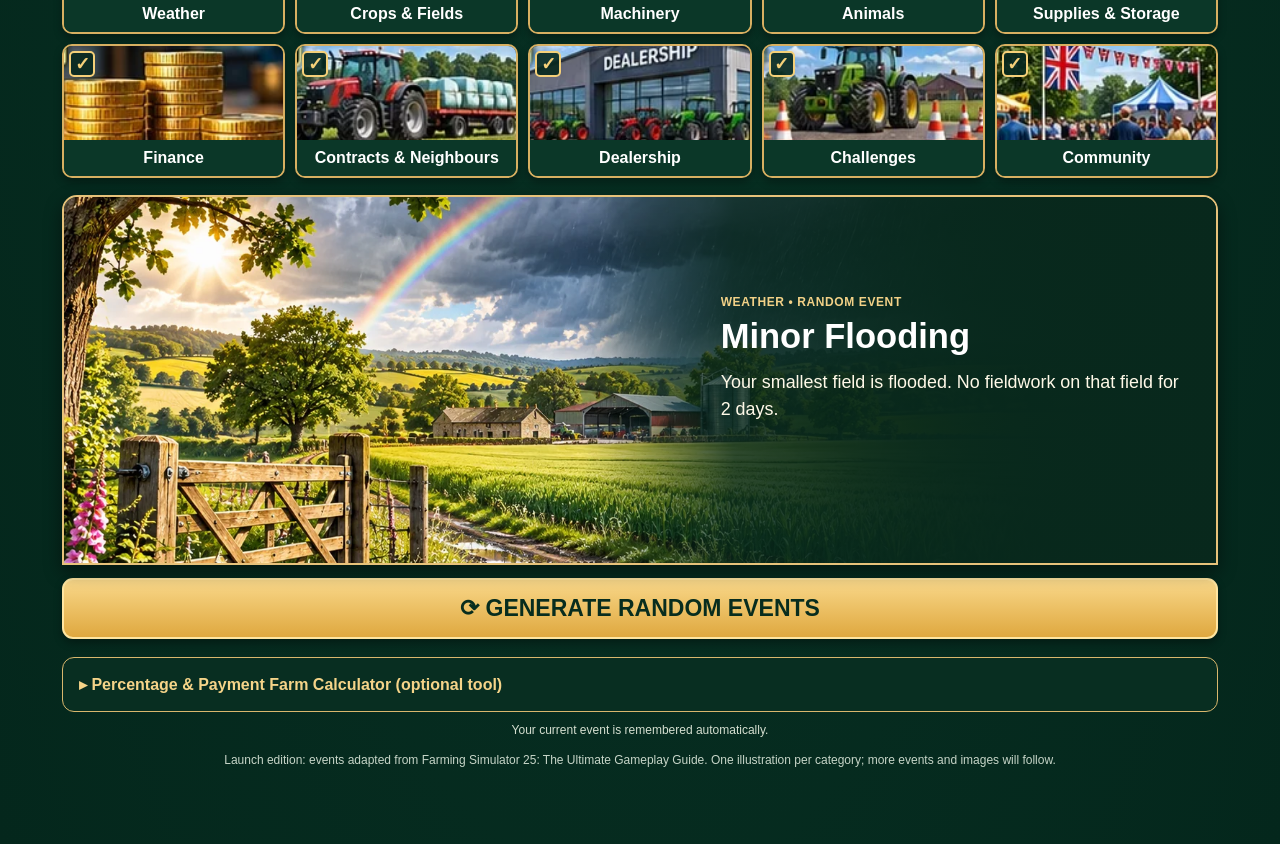
==== commit dbe26cfe: "Add files via upload" ====
--- a/random-events/index.html
+++ b/random-events/index.html
@@ -1 +1,11 @@
-<!doctype html><html lang="en"><head><meta charset="utf-8"><meta name="viewport" content="width=device-width,initial-scale=1"><meta name="description" content="Farming Simulator Guide — gameplay tools, roleplaying guides and farming challenges."><title>Home | Farming Simulator Guide</title><link rel="stylesheet" href="style.css"><link rel="manifest" href="/manifest.webmanifest"><link rel="apple-touch-icon" href="/random-events/icons/icon-192.png"><meta name="theme-color" content="#062b1e"></head><body><header class="brand"><a href="index.html" aria-label="Farming Simulator Guide home"><span class="brand-line" aria-hidden="true">━━━ ❧</span><span class="brand-title">FARMING SIMULATOR GUIDE</span><span class="brand-line" aria-hidden="true">❧ ━━━</span></a></header><nav class="nav" aria-label="Main navigation"><a href="index.html">Home</a><a href="books.html">Our Books</a><div class="nav-menu"><button type="button" class="nav-toggle" aria-expanded="false">Gameplay Tools ▾</button><div class="nav-dropdown"><a href="random-events/index.html">Farm Events</a><a href="ai-competitors.html">AI Farming Competitors</a><a href="gameplay-guides.html">Gameplay Guides</a></div></div><a href="book-owners.html">Book Owners’ Area</a><a href="about.html">About</a><a href="contact.html">Contact</a></nav><section class="slider" id="home" aria-label="Farming scenes slideshow"><div class="slide active first-slide" aria-hidden="false"><img class="slide-photo" src="assets/first-banner-no-stripe.webp" alt="Green tractor and countryside at sunset"><img class="hero-logo-image" src="assets/farming-simulator-guide-logo.png" alt="Farming Simulator Guide"><div class="caption"><h1><em>YOUR FARM.</em> YOUR STORY.</h1><p>Explore new ways to play Farming Simulator.</p></div></div><div class="slide " aria-hidden="true"><img class="slide-photo" src="assets/events.webp" alt="Fields and countryside"><div class="caption"><h1><em>MAKE EVERY SEASON</em> DIFFERENT</h1><p>New challenges. New opportunities. Every year.</p></div></div><div class="slide " aria-hidden="true"><img class="slide-photo" src="assets/competitors.webp" alt="Working farm landscape"><div class="caption"><h1><em>YOUR NEIGHBOURS.</em> YOUR RIVALS.</h1><p>Bring competing farms and changing fortunes to life.</p></div></div><div class="slide " aria-hidden="true"><img class="slide-photo" src="assets/books.webp" alt="Farm scene"><div class="caption"><h1><em>EXPECT THE</em> UNEXPECTED</h1><p>Random events can change the course of your farm.</p></div></div><div class="slide " aria-hidden="true"><img class="slide-photo" src="assets/owners.webp" alt="Rural farm"><div class="caption"><h1><em>BUILD YOUR FARMING</em> LEGACY</h1><p>Start small. Make decisions. Shape your future.</p></div></div><div class="slide " aria-hidden="true"><img class="slide-photo" src="assets/sixth-banner-clean.webp" alt="Green tractor on rolling farmland at sunset"><div class="caption"><h1><em>EVERY FARM</em> HAS A STORY</h1><p>Create a farming experience that is uniquely yours.</p></div></div><button class="slide-arrow previous" aria-label="Previous banner">‹</button><button class="slide-arrow next" aria-label="Next banner">›</button><div class="dots" aria-label="Select banner"></div></section><main id="tools"><div class="intro"><h2>Bring Your Farm to Life</h2><p>Realistic challenges, rival farmers and new ideas for every Farming Simulator season.</p></div><div class="grid"><a class="tile" id="events" href="random-events/index.html"><div class="pic"><img src="assets/box-events.webp" alt="Lightning storm and dramatic weather" loading="lazy"></div><div class="tile-copy"><h3>Farm Events</h3><p>Unexpected weather, breakdowns and surprises to change your season.</p></div></a><a class="tile" id="competitors" href="ai-competitors.html"><div class="pic"><img src="assets/box-competitors.webp" alt="Neighbouring farms and agricultural machinery" loading="lazy"></div><div class="tile-copy"><h3>AI Farming Competitors</h3><p>Create rival farms, compete for land and bring your map to life.</p></div></a><a class="tile" id="guides" href="gameplay-guides.html"><div class="pic"><img src="assets/box-guides.webp" alt="Countryside farming scene" loading="lazy"></div><div class="tile-copy"><h3>Gameplay Guides</h3><p>Realistic rules, challenges and new ways to play.</p></div></a><a class="tile" id="owners" href="book-owners.html"><div class="pic"><img src="assets/box-owners.webp" alt="Farm countryside" loading="lazy"></div><div class="tile-copy"><h3>Book Owners’ Area</h3><p>Bonus gameplay resources and exclusive extras for book owners.</p></div></a></div><p class="note">This independent fan resource is not affiliated with GIANTS Software. Some tools are under development.</p></main><footer>© 2026 Farming Simulator Guide · Independent gameplay guides, tools &amp; roleplaying</footer><script src="slideshow.js" defer></script><script>document.querySelectorAll(".nav a").forEach(a=>{if(a.getAttribute("href")===location.pathname.split("/").pop()||(location.pathname.endsWith("/")&&a.getAttribute("href")==="index.html"))a.setAttribute("aria-current","page")})</script><script src="navigation.js" defer></script></body></html>
+<!doctype html><html lang="en"><head><meta charset="utf-8"><meta name="viewport" content="width=device-width,initial-scale=1"><meta name="theme-color" content="#062b1e"><meta name="apple-mobile-web-app-capable" content="yes"><meta name="apple-mobile-web-app-status-bar-style" content="black-translucent"><link rel="manifest" href="manifest.webmanifest"><link rel="apple-touch-icon" href="icons/icon-192.png"><title>Random Event Generator | Farming Simulator Guide</title><link rel="stylesheet" href="homepage-style.css"><link rel="stylesheet" href="random-events-style.css"></head><body><header class="brand"><a href="https://farmingsimulatorguide.com/" aria-label="Farming Simulator Guide home"><span class="brand-line" aria-hidden="true">━━━ ❧</span><span class="brand-title">FARMING SIMULATOR GUIDE</span><span class="brand-line" aria-hidden="true">❧ ━━━</span></a></header><nav class="nav" aria-label="Main navigation"><a href="https://farmingsimulatorguide.com/">Home</a><a href="https://farmingsimulatorguide.com/books.html">Our Books</a><div class="nav-menu"><button type="button" class="nav-toggle" aria-expanded="false">Gameplay Tools ▾</button><div class="nav-dropdown"><a href="https://farmingsimulatorguide.com/random-events.html" aria-current="page">Random Events</a><a href="https://farmingsimulatorguide.com/ai-competitors.html">AI Farming Competitors</a><a href="https://farmingsimulatorguide.com/gameplay-guides.html">Gameplay Guides</a></div></div><a href="https://farmingsimulatorguide.com/book-owners.html">Book Owners’ Area</a><a href="https://farmingsimulatorguide.com/about.html">About</a><a href="https://farmingsimulatorguide.com/contact.html">Contact</a></nav><main class="wrap"><div class="heading"><h1>Random Event Generator</h1><p>Add surprise, challenge and realism to your farm with random events.</p></div><section class="farm-setup-shell" id="farmSetup" hidden><div class="setup-head"><h2>Set Up Your Farm</h2><p>Set this up once. Afterwards, use the Farm Settings button beside the generator.</p></div><div id="setupMount"></div><button id="finishSetup" class="generate" type="button">SAVE FARM SETTINGS</button><button id="closeSetup" class="select-all" type="button" hidden>Close Settings</button></section><div class="cat-title"><span>CHOOSE EVENT CATEGORIES:</span><div class="category-tools"><button class="select-all" id="all">✓ Select All</button><button class="select-all" id="hideCats" aria-expanded="true">Hide Categories ▴</button><button class="select-all farm-settings-top" id="farmSettingsMenu" type="button">⚙ Farm Settings</button></div></div><div class="categories" id="categories"></div><section class="event" id="event" aria-live="polite"><img id="photo" src="images/weather/event-0.webp" alt="Rainy farming scene"><section class="event-description" aria-label="Event instructions"><div class="event-description-text"><div class="eyebrow" id="cat">WEATHER • RANDOM EVENT</div><h2 id="title">Heavy Rain</h2><p id="desc">Stop all fieldwork for 1 day.</p></div><button id="bannerComplete" class="banner-complete" type="button" hidden>✓ Mark as Completed</button></section></section><div class="carousel-controls" id="carouselControls" hidden><button id="eventPrev" type="button" aria-label="Previous event">❮ Previous</button><span id="eventPosition">Event 1 of 2</span><button id="eventNext" type="button" aria-label="Next event">Next ❯</button></div><div class="settings-near-generator"><span id="compactFarmDate">YOUR FARM · Set up your calendar</span></div><div class="actions"><button class="generate" id="generate">⟳ &nbsp; GENERATE RANDOM EVENTS</button><button class="save" id="activeToggle" aria-expanded="true">Active Events (<span id="activeCount">0</span>) ▴</button></div><section class="farm-status" id="farmStatus" hidden><div class="farm-status-top"><div><small>YOUR FARM</small><strong id="farmDateTop">March — Year 1 · Day 1 of 3</strong></div><span id="advanceTop" hidden></span></div><button type="button" id="ongoingTop" class="ongoing-top" aria-expanded="false"><span>🚜 &nbsp; <strong id="ongoingCount">0 Ongoing Farm Events</strong></span><span id="ongoingShow">Show ▾</span></button><div id="ongoingMount" hidden></div></section><section class="frequency-panel" id="frequencyPanel"><h2>Random Event Settings</h2><p>Choose a minimum and maximum number of random events (0–10). A fresh number is chosen each time events are due.</p><div class="freq-fields"><div><label for="frequency">How often should events happen?</label><select id="frequency"><option value="manual">Whenever I choose (no schedule)</option><option value="daily">Every in-game day</option><option value="1">Every month</option><option value="3">Every 3 months</option><option value="6">Every 6 months</option><option value="12">Once a year</option></select></div><div id="countField"><label for="minEvents">Minimum events each time</label><select id="minEvents"><option value="0">0</option><option value="1">1</option><option value="2">2</option><option value="3">3</option><option value="4">4</option><option value="5">5</option><option value="6">6</option><option value="7">7</option><option value="8">8</option><option value="9">9</option><option value="10">10</option></select><label for="maxEvents" style="display:block;margin-top:10px">Maximum events each time</label><select id="maxEvents"><option value="0">0</option><option value="1">1</option><option value="2">2</option><option value="3">3</option><option value="4">4</option><option value="5">5</option><option value="6">6</option><option value="7">7</option><option value="8">8</option><option value="9">9</option><option value="10">10</option></select></div></div><div class="schedule-box" id="scheduleBox" hidden><h3>Scheduled Farm Events</h3><p id="scheduleStatus">Set up your farm calendar to begin.</p><div class="schedule-actions"><button id="revealDue" type="button" hidden>Generate Due Events</button></div><div id="scheduleResults"></div><p class="schedule-note">Events become active automatically. The same event cannot repeat within a month or while active. Generating an event does not advance time.</p></div></section><section class="tracking-optin"><label for="enableTracking"><span><svg class="calendar-icon" width="19" height="19" viewBox="0 0 24 24" fill="none" stroke="#e5bf69" stroke-width="2" stroke-linecap="round" stroke-linejoin="round" aria-hidden="true"><rect x="3" y="5" width="18" height="16" rx="2"/><path d="M16 3v4M8 3v4M3 10h18"/></svg> Farm Calendar &amp; Event Tracking (optional)</span><input type="checkbox" id="enableTracking"></label><p>Leave off to generate random events whenever you like. Turn on to automatically track ongoing events and their gold progress bars.</p></section><section class="tracker" id="tracker" hidden><div class="tracker-head"><h2>Ongoing Farm Events</h2><span id="activeSummary">0 active</span></div><p class="tracker-help">Time follows your Farming Simulator game, not the real-world clock. Advance time when it passes in your game.</p><div class="calendar-box"><div class="calendar-line"><div><div style="font-size:12px;color:#e2c785">YOUR FARM CALENDAR</div><div class="calendar-date" id="calendarDate">Not set up</div></div><button id="calendarEdit">Calendar Settings ⚙</button></div><p class="calendar-note" id="calendarInfo"></p></div><div class="calendar-settings" id="calendarSettings" hidden><strong style="color:#f5d489">Set up your farm calendar</strong><p class="calendar-note">Choose your current in-game month, day and number of days per month. You only need to do this once.</p><div class="calendar-fields"><div><label for="startMonth">Current month</label><select id="startMonth"></select></div><div><label for="startDay">Current day</label><select id="startDay"></select></div><div><label for="daysPerMonth">Days per month</label><div class="days-slider-wrap"><input type="range" id="daysPerMonth" min="1" max="28" step="1" value="3" aria-label="Days per month"><output id="daysPerMonthValue" for="daysPerMonth">3</output><div class="days-slider-buttons"><button type="button" id="daysMinus" aria-label="Decrease days per month">−</button><button type="button" id="daysPlus" aria-label="Increase days per month">+</button></div></div></div></div><div class="settings-actions"><button id="calendarSave">Save Calendar</button><button id="calendarCancel">Cancel</button></div></div><div class="time-actions" hidden><button id="advanceDay">+ Advance One Day</button></div><div id="requiredActions"></div><div id="activeList"></div></section><section class="tracker" id="discountCalculator" style="margin-top:18px;padding:12px 16px"><button id="calcToggle" type="button" aria-expanded="false" aria-controls="calcBody" style="width:100%;background:transparent;border:0;color:#f5d489;font-weight:700;text-align:left;cursor:pointer;font-size:16px;padding:5px 0">▸ Percentage & Payment Farm Calculator (optional tool)</button><div id="calcBody" hidden><p class="tracker-help">For discounts and bonuses: tap price buttons repeatedly to build the total (or enter an exact price), then choose the event percentage. Buy or sell at the in-game price, then use your Payment Farm to account for the difference.</p><div class="calendar-fields"><div><label for="calcPrice">Normal price (£)</label><input id="calcPrice" type="number" min="0" step="1" value="0" inputmode="numeric"><div class="calc-price-options" id="calcPriceOptions" role="group" aria-label="Add amounts to the price"></div><button type="button" id="calcClear" class="calc-clear">Clear total</button></div><div><label for="calcPercent">Percentage (%)</label><select id="calcPercent" aria-label="Selected percentage"><option value="0">0%</option><option value="5">5%</option><option value="10">10%</option><option value="15">15%</option><option value="20">20%</option><option value="25" selected>25%</option><option value="30">30%</option><option value="35">35%</option><option value="40">40%</option><option value="45">45%</option><option value="50">50%</option><option value="55">55%</option><option value="60">60%</option><option value="65">65%</option><option value="70">70%</option><option value="75">75%</option><option value="80">80%</option><option value="85">85%</option><option value="90">90%</option><option value="95">95%</option><option value="100">100%</option></select><div class="calc-percent-options" id="calcPercentOptions" role="group" aria-label="Choose percentage in steps of five"></div></div><div><label for="calcKind">Event type</label><select id="calcKind"><option value="discount">Discount on purchase</option><option value="bonus">Bonus on sale</option></select></div></div><p class="calendar-note" id="calcResult" aria-live="polite"></p></div></section><section class="history" id="historyPanel" hidden><h2>Farm Event History</h2><p class="small-event-note">Completed events are filed under the month and year in which they began.</p><div id="historyList"></div></section><p class="status" id="status">Your current event is remembered automatically.</p><p class="small">Launch edition: events adapted from Farming Simulator 25: The Ultimate Gameplay Guide. One illustration per category; more events and images will follow.</p></main><button class="sticky" id="sticky">⟳ Generate Event</button><script src="events/weather.js"></script>
+<script src="events/crops-fields.js"></script>
+<script src="events/machinery.js"></script>
+<script src="events/animals.js"></script>
+<script src="events/supplies-storage.js"></script>
+<script src="events/finance.js"></script>
+<script src="events/contracts-neighbours.js"></script>
+<script src="events/dealership.js"></script>
+<script src="events/challenges.js"></script>
+<script src="events/community.js"></script>
+<script src="generator.js"></script><script>document.querySelector('.nav-toggle')?.addEventListener('click',function(){const open=this.getAttribute('aria-expanded')==='true';this.setAttribute('aria-expanded',String(!open));this.closest('.nav-menu').classList.toggle('open',!open)});</script><script>if('serviceWorker' in navigator){window.addEventListener('load',()=>navigator.serviceWorker.register('./service-worker.js').catch(err=>console.warn('Offline support unavailable:',err)));}</script></body></html>
--- a/random-events/homepage-style.css
+++ b/random-events/homepage-style.css
@@ -0,0 +1,62 @@
+
+:root{--green:#123721;--gold:#d8b35c}*{box-sizing:border-box}body{margin:0;background:#f2f1eb;color:#1e3526;font-family:Arial,Helvetica,sans-serif}.brand{background:#10351f;color:white;text-align:center;min-height:clamp(105px,13vw,170px);padding:0}.brand strong{display:block;font-size:clamp(24px,3.4vw,43px);font-weight:900;letter-spacing:.06em;text-shadow:0 2px 2px #0008}.brand strong span{color:#b8c7bf}.brand small{display:block;color:#e1c37a;letter-spacing:.24em;font-size:11px;margin-top:5px}.nav{background:#204c30;display:flex;justify-content:center;gap:3px;flex-wrap:wrap;padding:8px}.nav a{color:white;text-decoration:none;font-size:14px;font-weight:700;padding:10px 15px}.nav a:hover{background:#3b6846}.slider{position:relative;height:clamp(290px,38vw,490px);overflow:hidden;background:#172d1d}.slide{position:absolute;inset:0;opacity:0;transition:opacity 1s ease;pointer-events:none}.slide.active{opacity:1;pointer-events:auto}.slide img{width:100%;height:100%;object-fit:cover;object-position:center}.slide:after{content:"";position:absolute;inset:40% 0 0;background:linear-gradient(transparent,rgba(5,21,10,.88))}.caption{position:absolute;z-index:2;bottom:42px;left:max(5%,calc((100vw - 1160px)/2));right:8%;color:white;text-shadow:0 2px 7px #000c}.caption h1{font-size:clamp(25px,3.4vw,47px);margin:0 0 7px;letter-spacing:.035em;line-height:1.08}.caption h1 em{font-style:normal;color:var(--gold)}.caption p{font-size:clamp(14px,1.6vw,20px);margin:0;color:#f2f2e9}.dots{position:absolute;z-index:3;bottom:12px;left:0;right:0;display:flex;justify-content:center;gap:10px}.dots button{border:1px solid white;background:#ffffff77;border-radius:50%;width:10px;height:10px;padding:0;cursor:pointer}.dots button.active{background:var(--gold);border-color:var(--gold)}main{max-width:1180px;margin:auto;padding:34px 20px 55px}.intro{text-align:center;margin-bottom:30px}.intro h2{font-size:clamp(24px,3vw,34px);margin:0 0 10px;color:#173e26}.intro p{color:#536457;margin:0;font-size:16px;line-height:1.5}.grid{display:grid;grid-template-columns:repeat(4,minmax(0,1fr));gap:16px}.tile{border:2px solid #bfa15a;border-radius:8px;overflow:hidden;background:#183d27;box-shadow:0 5px 16px #0002;text-decoration:none;color:white}.tile .pic{height:180px;position:relative;overflow:hidden}.pic img{width:100%;height:100%;object-fit:cover;transition:transform .3s}.tile:hover img{transform:scale(1.04)}.pic:after{content:"";position:absolute;inset:0;background:linear-gradient(#0002,#081a0c9c)}.overlay{position:absolute;z-index:1;inset:0;display:flex;flex-direction:column;align-items:center;justify-content:center;gap:8px;text-align:center;padding:12px}.overlay svg{width:50px;height:50px;fill:none;stroke:white;stroke-width:2;stroke-linecap:round;stroke-linejoin:round;filter:drop-shadow(0 2px 3px #0008)}.overlay h3{font-size:clamp(16px,1.65vw,23px);text-shadow:0 2px 6px #000;margin:0}.tile p{margin:0;min-height:70px;padding:13px 10px;text-align:center;font-size:13px;line-height:1.5;color:#e4eadd}.note{text-align:center;color:#677168;font-size:12px;line-height:1.6;margin-top:24px}footer{background:#102c1b;color:#e2e9df;padding:25px;text-align:center;font-size:13px}@media(max-width:650px){.brand strong{letter-spacing:0}.brand small{letter-spacing:.12em}.nav a{padding:9px;font-size:12px}.grid{grid-template-columns:repeat(2,minmax(0,1fr))}.slider{height:340px}.caption{bottom:43px;left:20px;right:20px}.tile .pic{height:190px}}
+@media(max-width:430px){.grid{grid-template-columns:1fr}} .intro{display:none}main{padding-top:22px}
+.brand{display:flex;justify-content:center;align-items:center;padding:10px 20px}.brand img{height:clamp(85px,11vw,148px);max-width:min(85%,550px);object-fit:contain;background:#fff;border-radius:4px}.nav a[aria-current="page"]{color:#e9c574;border-bottom:2px solid #e9c574}.inner{max-width:950px;margin:35px auto 75px;padding:0 22px;min-height:45vh}.inner h1{color:#173e26}.inner p{line-height:1.65}.inner a{color:#145b32}.coming{background:white;border-left:4px solid #d8b35c;padding:22px;border-radius:5px}.home-link{display:inline-block;margin-top:15px}.nav{gap:2px}.nav a{padding:10px 12px}@media(max-width:700px){.brand img{max-width:95%}}
+/* Approved dark green and gold homepage branding */
+.brand{min-height:0;padding:14px 15px 10px;background:linear-gradient(110deg,#062817,#10432a 50%,#062817);border-bottom:1px solid #b78c2c}.brand a{display:flex;align-items:center;justify-content:center;gap:20px;text-decoration:none}.brand-title{font-family:Georgia,serif;font-weight:900;letter-spacing:.045em;font-size:clamp(21px,3.3vw,53px);line-height:1.15;color:#f3c858;text-shadow:0 1px #fff3,0 3px 1px #765013,0 5px 8px #000b}.brand-line{color:#d9ae4e;font-size:clamp(12px,2vw,28px);white-space:nowrap}.nav{background:#092d1b;border-bottom:3px solid #d6aa49;gap:5px;align-items:center}.nav a,.nav-toggle{font:700 clamp(12px,1.15vw,17px) Arial,sans-serif;color:#fff;padding:13px 17px;border:0;background:none;cursor:pointer;text-decoration:none}.nav a:hover,.nav-toggle:hover{background:#1c5234;color:#f6d577}.nav>a:first-child{background:linear-gradient(#f8d576,#bc841d);color:#152c1a;border-radius:5px}.nav-menu{position:relative}.nav-dropdown{display:none;position:absolute;top:100%;left:0;z-index:20;background:#0d3521;min-width:215px;box-shadow:0 7px 15px #0008}.nav-dropdown a{display:block;font-size:14px}.nav-menu:hover .nav-dropdown,.nav-menu:focus-within .nav-dropdown,.nav-toggle[aria-expanded="true"]+.nav-dropdown{display:block}.slider{height:clamp(300px,32vw,530px)}.slide:first-child:after{display:none}.slide:first-child img{object-position:center}.slide-arrow{position:absolute;z-index:5;top:50%;transform:translateY(-50%);background:#081e15b8;border:1px solid #fff9;border-radius:50%;color:white;font-size:40px;width:52px;height:52px;line-height:35px;cursor:pointer}.slide-arrow.previous{left:16px}.slide-arrow.next{right:16px}.slider.showing-first .slide-arrow{opacity:0;}.slider.showing-first .slide-arrow:focus-visible,.slider.showing-first .slide-arrow:hover{opacity:1}.slider.showing-first .dots{opacity:0}.slider.showing-first .dots:hover,.slider.showing-first .dots:focus-within{opacity:1}.caption h1{font-family:Georgia,serif;text-shadow:0 3px 5px #000e}.caption h1 em{color:#f3c85b}.tile{border-color:#c9a23f;border-radius:16px;box-shadow:0 4px 0 #977520,0 10px 20px #0002}.tile .pic{height:190px}.tile p{background:linear-gradient(#104827,#082d18);font-size:15px;min-height:78px}.overlay svg{width:60px;height:60px;stroke-width:2.4}.overlay h3{font-size:clamp(18px,1.6vw,25px)}main{max-width:1550px;padding:23px 24px 52px}.grid{gap:18px}.note{margin-top:28px}@media(max-width:700px){.brand-line{display:none}.nav a,.nav-toggle{padding:10px 9px}.slider{height:340px}.slide:first-child img{object-fit:cover;object-position:center}.slide-arrow{width:40px;height:40px;font-size:30px}.tile .pic{height:160px}}
+
+
+/* First banner: clean photograph, real HTML logo and identical caption styles. */
+.first-slide::after{display:block!important;inset:35% 0 0;background:linear-gradient(transparent,rgba(5,21,10,.80))}
+.first-slide .caption{bottom:42px}
+.hero-logo{position:absolute;z-index:2;top:8%;right:7%;display:flex;flex-direction:column;align-items:center;filter:drop-shadow(0 3px 4px #000a);pointer-events:none}
+.hero-logo span{font-family:Arial,Helvetica,sans-serif;font-size:clamp(23px,3.3vw,52px);font-weight:1000;font-style:italic;letter-spacing:-.07em;line-height:1.05;color:#f6f7f5;-webkit-text-stroke:1.5px #13251b;text-shadow:2px 3px 1px #000}
+.hero-logo strong{font:italic 900 clamp(15px,1.8vw,29px) Arial,Helvetica,sans-serif;color:#153b21;background:linear-gradient(#f9d77b,#d6a33d);border:2px solid #e8c56c;border-radius:7px;padding:3px 28px;box-shadow:0 3px 5px #0009}
+@media(max-width:700px){.hero-logo{top:9%;right:5%}.hero-logo span{font-size:clamp(18px,5vw,28px)}.hero-logo strong{font-size:15px;padding:2px 18px}}
+
+/* Hero assets are independent: background photograph, transparent logo, HTML copy. */
+.first-slide .hero-logo{top:7%;right:5%;width:min(46%,660px);display:flex;align-items:center;gap:0;filter:drop-shadow(0 3px 4px #000a)}
+.first-slide .hero-logo img{display:block;width:100%;height:auto;object-fit:contain;max-width:none;background:none;border:0}
+.first-slide .hero-logo strong{font:italic 900 clamp(17px,2.7vw,40px) Arial,sans-serif;letter-spacing:.06em;padding:4px 40px;transform:skew(-9deg);border-radius:10px;background:linear-gradient(#ffe69a,#e3ad32 65%,#a86b0a);border:2px solid #ffe18a;color:#13381d;box-shadow:0 4px 7px #0009;margin-top:-10px}
+.first-slide .caption{left:6%;bottom:46px;right:20%}
+.first-slide .caption h1{font-family:Georgia,'Times New Roman',serif;font-size:clamp(23px,3.2vw,48px)}
+@media(max-width:700px){.first-slide .hero-logo{width:55%;right:4%;top:7%}.first-slide .hero-logo strong{font-size:15px;padding:3px 20px}.first-slide .caption{left:5%;right:5%;bottom:40px}}
+
+/* Homepage: photographs, logo and all copy are independent elements. */
+.slider .slide .slide-photo{width:100%;height:100%;object-fit:cover;display:block}
+.hero-logo-image{position:absolute;z-index:3;top:6%;right:5%;width:min(47%,680px);height:auto!important;object-fit:contain!important;filter:drop-shadow(0 3px 5px #0009)}
+.slide .caption{left:5%;right:4%;bottom:42px;max-width:1100px}
+.slide .caption h1{font-family:Georgia,'Times New Roman',serif;font-size:clamp(24px,3.2vw,49px);font-weight:700;letter-spacing:.005em;color:#fff}
+.slide .caption h1 em{font-style:normal;color:#f3c85b}
+.slide .caption p{font:400 clamp(15px,1.45vw,21px) Arial,sans-serif;color:white}
+.slide:after,.first-slide:after{content:'';display:block!important;position:absolute;inset:45% 0 0;background:linear-gradient(transparent,rgba(0,0,0,.65));pointer-events:none}
+/* Remove old green ribbons and decorative striped borders from all slides. */
+.slider,.slide,.slide-photo{border:0!important;box-shadow:none!important}
+.slider .dots{opacity:1!important}
+.slider .slide-arrow{opacity:1!important}
+.tile{border:2px solid #c9a23f;border-radius:13px;background:#0c301d;overflow:hidden}
+.tile .pic{height:clamp(145px,13vw,205px)}
+.tile .pic:after{display:none}
+.tile .pic img{object-fit:cover}
+.tile-copy{background:linear-gradient(180deg,#104129,#092c1b);padding:13px 12px 17px;min-height:125px;text-align:center}
+.tile-copy h3{font:700 clamp(17px,1.6vw,24px) Georgia,serif;color:#f0c358;margin:0 0 7px}
+.tile-copy p{background:none;min-height:0;padding:0;font-size:clamp(12px,1vw,15px);line-height:1.4;color:#fff;margin:0}
+@media(max-width:700px){.hero-logo-image{width:55%;right:4%;top:6%}.slide .caption{bottom:40px;left:5%;right:5%}.tile-copy{min-height:115px}}
+
+
+/* APPROVED HOMEPAGE BANNERS: separate photo, logo and editable captions. */
+.slider{border:0!important;box-shadow:none!important;background:#092818}
+.slider .slide{border:0!important;box-shadow:none!important}
+.slider .slide-photo{position:absolute;inset:0;width:100%;height:100%;object-fit:cover;object-position:center;}
+.slider .slide::before{content:none!important}
+.slider .slide::after{content:""!important;display:block!important;position:absolute;inset:42% 0 0;background:linear-gradient(transparent,rgba(0,0,0,.70));pointer-events:none}
+.slider .caption{position:absolute;z-index:3;bottom:43px;left:3.6%;right:4%;max-width:none;text-shadow:1px 3px 5px #000e}
+.slider .caption h1{font-family:Georgia,'Times New Roman',serif;font-size:clamp(25px,3.5vw,61px);font-weight:700;letter-spacing:.005em;line-height:1.05;margin:0 0 5px;color:#fff}
+.slider .caption h1 em{font-style:normal;color:#f5c955}
+.slider .caption p{font-family:Arial,Helvetica,sans-serif;font-size:clamp(14px,1.7vw,24px);font-weight:400;color:#fff;margin:0}
+.slider .hero-logo-image{position:absolute;z-index:4;top:4%;right:3.5%;width:min(39%,660px);height:auto!important;object-fit:contain!important;filter:drop-shadow(0 3px 5px #000a)}
+.slider .dots,.slider .slide-arrow{opacity:1!important}
+@media(max-width:700px){.slider .hero-logo-image{width:52%;top:5%;right:3%}.slider .caption{left:5%;bottom:43px;right:4%}.slider .caption h1{font-size:clamp(22px,5vw,34px)}.slider .caption p{font-size:clamp(13px,3vw,17px)}}
+
+/* First banner only: preserve natural image proportions, no stretching. */
+.slider .first-slide .slide-photo{object-fit:cover!important;object-position:center center!important;}
--- a/random-events/random-events-style.css
+++ b/random-events/random-events-style.css
@@ -0,0 +1,190 @@
+
+:root{color-scheme:dark;font-family:Georgia,'Times New Roman',serif;background:#06271c;color:#fff9e8}*{box-sizing:border-box}body{margin:0;background:radial-gradient(ellipse at top,#125037 0,#072f22 44%,#04271c 100%);min-height:100vh}button{font:inherit;cursor:pointer}button:focus-visible{outline:3px solid white;outline-offset:3px}.top{min-height:98px;display:flex;align-items:center;justify-content:center;text-align:center;padding:13px;background:linear-gradient(90deg,#062719dd,#082d1b77),url('images/community.webp') center/cover;border-bottom:3px solid #d7ac52}.brand{color:#f6d48a;font-size:clamp(23px,4vw,40px);font-weight:900;text-shadow:0 3px 7px #000}.subtitle{font-size:clamp(12px,1.6vw,16px);margin-top:5px}.wrap{max-width:1200px;margin:auto;padding:18px 22px 65px}.heading{text-align:center;border-bottom:1px solid #b28a4b66;padding-bottom:12px}h1{font-size:clamp(29px,4.5vw,48px);margin:0 0 4px;color:#f1c777;text-shadow:0 3px 5px #000}.heading p{margin:0;font-size:clamp(13px,1.7vw,18px)}.cat-title{display:flex;align-items:center;justify-content:space-between;gap:10px;margin:14px 0 9px;color:#f3d084;font-weight:bold;font-size:17px}.select-all{background:transparent;border:1px solid #e7c67a;border-radius:7px;padding:7px 11px;color:#f5d48a;font-size:14px}.categories{display:grid;grid-template-columns:repeat(5,minmax(0,1fr));gap:10px}.category{border:2px solid #d7af61;border-radius:10px;overflow:hidden;padding:0;background:#0b3525;color:white;position:relative;min-width:0;box-shadow:0 4px 9px #0005}.category img{display:block;width:100%;height:94px;object-fit:cover}.category .name{display:flex;align-items:center;justify-content:center;min-height:36px;padding:5px 3px;font-size:clamp(12px,1.4vw,16px);font-weight:bold;background:#0b3728}.tick{position:absolute;top:5px;left:5px;background:#08291fe9;color:#f5d079;border:2px solid #f5d079;border-radius:5px;font:700 18px Arial;width:26px;height:26px;display:grid;place-items:center}.category[aria-pressed=false]{border-color:#6d8c7c}.category[aria-pressed=false] .tick{color:transparent}.category[aria-pressed=false] img{filter:saturate(.75) brightness(.82)}.event{position:relative;height:clamp(225px,24vw,300px);margin-top:17px;border:2px solid #e7c27a;border-radius:15px;overflow:hidden;background:#294d3b;box-shadow:0 7px 18px #0007}.event img{position:absolute;inset:0;width:100%;height:100%;object-fit:cover}.event .shade{position:absolute;bottom:6px;left:8px;right:8px;background:#042a20c4;border:1px solid #d1ad6580;border-radius:10px;padding:8px 14px;backdrop-filter:blur(1px)}.eyebrow{font-size:clamp(11px,1.2vw,15px);font-weight:bold;letter-spacing:.05em;color:#f2cd7b}.event h2{margin:2px 0 4px;font-size:clamp(22px,2.7vw,35px);line-height:1.1}.event p{font-size:clamp(14px,1.65vw,19px);line-height:1.25;margin:0}.actions{display:flex;gap:12px;margin-top:13px}.generate{flex:1;background:linear-gradient(#f9d88a,#dfa83f);border:2px solid #ffe5a0;border-radius:11px;color:#082d1e;padding:15px;font-size:clamp(15px,2vw,23px);font-weight:bold;box-shadow:0 4px 8px #0005}.save{background:#063223;color:#f4d18c;border:2px solid #e9c67d;border-radius:11px;padding:12px 20px;font-size:16px;font-weight:bold}.foot{display:flex;justify-content:space-between;align-items:center;gap:10px;border:1px solid #8f9c75;border-radius:10px;padding:11px 15px;margin-top:12px;font-size:14px}.foot button{border:0;background:transparent;color:#f4d18c;font-weight:bold}.small{font-size:12px;color:#c7d5c8;text-align:center;margin-top:16px}.sticky{display:none}.saved{border:1px solid #c2a56e;border-radius:9px;padding:12px;margin-top:12px;background:#0c3929}.saved[hidden]{display:none}.saved button{margin:5px;border:1px solid #bb9b58;border-radius:6px;background:#103c2c;color:#fff3d4;padding:8px}.empty{color:#f2d28c;padding:9px}.notice{display:none}@media(max-width:650px){.top{min-height:64px}.wrap{padding:10px 10px 90px}.heading{padding-bottom:8px}h1{font-size:26px}.cat-title{font-size:14px;margin:9px 0 7px}.categories{grid-template-columns:repeat(5,minmax(0,1fr));gap:5px}.category{border-radius:7px;border-width:1px}.category img{height:54px}.category .name{font-family:Arial,sans-serif;min-height:32px;font-size:10px;line-height:1.1}.tick{width:17px;height:17px;font-size:12px;top:2px;left:2px;border-width:1px}.event{height:210px;margin-top:10px;border-radius:10px}.event .shade{bottom:4px;left:4px;right:4px;padding:7px 10px}.event h2{font-size:20px}.event p{font-size:13px}.actions{gap:7px;margin-top:8px}.generate{font-size:14px;padding:13px 7px}.save{font-size:12px;padding:8px}.foot{font-size:12px;padding:9px}.sticky{position:fixed;bottom:9px;right:9px;z-index:20;border:2px solid #fff0bc;border-radius:30px;background:#e7b75c;color:#082e1e;padding:11px 14px;font-weight:bold;box-shadow:0 4px 14px #0008}.sticky.show{display:block}}
+.tracker{margin-top:13px;border:1px solid #d9b76d;border-radius:12px;background:#082e21;padding:17px}.tracker[hidden]{display:none}.tracker-head{display:flex;justify-content:space-between;align-items:center;gap:12px}.tracker-head h2{color:#f2cc79;font-size:23px;margin:0}.tracker-head span{color:#f2cc79}.tracker-help{color:#d6dfd3;font-size:14px;margin:8px 0 12px}.time-actions{display:flex;flex-wrap:wrap;gap:8px;margin-bottom:13px}.time-actions button,.track-card button{border:1px solid #d6b268;border-radius:7px;background:#123d2c;color:#f5d489;padding:9px 12px}.track-card{background:#0c3929;border:1px solid #7d916f;border-radius:10px;padding:13px;margin:10px 0}.track-card h3{margin:0 0 5px;font-size:18px}.track-card p{margin:0 0 9px;font-size:14px}.track-top{display:flex;justify-content:space-between;gap:10px}.track-top span{color:#f4d08a;font-size:13px}.progress{height:9px;border-radius:12px;background:#294f3c;overflow:hidden;margin:9px 0 6px}.progress-fill{height:100%;background:linear-gradient(90deg,#a87924,#f8d37a);border-radius:12px;transition:width .2s}.track-bottom{display:flex;align-items:center;justify-content:space-between;gap:8px}.track-bottom small{color:#d5dfd0}.status{font-size:12px;color:#d5dfd0;text-align:center;margin:11px 0 0}.category-tools{display:flex;gap:8px}.categories[hidden]{display:none}.category[aria-pressed=false] img{filter:saturate(.9) brightness(.93)}@media(max-width:650px){.category-tools{gap:4px}.select-all{font-size:11px;padding:6px}.category img{height:58px}.heading p{font-size:12px}}@media(max-width:390px){.category .name{font-size:9px}} 
+.calendar-box{margin:12px 0;padding:14px;border:1px solid #c9a55e;border-radius:10px;background:#103c2b;color:#f7e6ba}.calendar-line{display:flex;justify-content:space-between;align-items:center;gap:10px;flex-wrap:wrap}.calendar-date{font-size:22px;font-weight:700;color:#f7d78c}.calendar-box button,.calendar-settings button{border:1px solid #d6b268;border-radius:7px;background:#1a4a35;color:#f5d489;padding:9px 12px;cursor:pointer}.calendar-settings{margin:12px 0;padding:14px;border:1px solid #d6b268;border-radius:10px;background:#123b2b}.calendar-settings label{display:block;color:#f5d489;font-size:13px;margin-bottom:5px}.calendar-fields{display:grid;grid-template-columns:repeat(3,minmax(0,1fr));gap:10px}.calendar-settings select{width:100%;padding:9px;background:#fff;color:#143a29;border-radius:6px}.calendar-settings .settings-actions{margin-top:12px;display:flex;gap:9px}.calendar-note{font-size:12px;color:#d6dfd3;margin:8px 0 0}@media(max-width:600px){.calendar-fields{grid-template-columns:1fr}.calendar-date{font-size:19px}}
+
+.homepage-logo{display:block;width:min(540px,90vw);max-height:95px;object-fit:contain;margin:auto}.top{background:linear-gradient(90deg,#062719,#0a3827,#062719);padding:7px 12px}
+.tracking-optin{margin-top:14px;border:1px solid #d7b56c;border-radius:12px;padding:14px;background:#0b3526}.tracking-optin label{display:flex;gap:12px;align-items:center;justify-content:space-between;color:#f3d28a;font-weight:bold;cursor:pointer}.tracking-optin input{width:22px;height:22px;accent-color:#d8b25d}.tracking-optin p{font-size:13px;color:#d6dfd3;margin:8px 0 0}.track-card.completed{opacity:.72}.completed-heading{margin:16px 0 6px;color:#e6c77c;font-size:17px}
+.calendar-icon{vertical-align:-4px;margin-right:6px;flex-shrink:0}.tracking-optin label span{display:inline-flex;align-items:center;gap:3px}
+/* Keep the homepage header, but explicitly restore the generator's light text. */
+main.wrap{color:#fff9e8}
+main.wrap .heading p{color:#e3e9df}
+main.wrap .event .shade{color:#fff9e8}
+main.wrap .event .shade h2,main.wrap .event .shade p{color:#ffffff;text-shadow:0 1px 3px #0009}
+main.wrap .tracker,main.wrap .tracking-optin{color:#fff9e8}
+
+/* Event schedule test additions */
+.frequency-panel{margin-top:14px;border:1px solid #d9b76d;border-radius:12px;padding:15px;background:#0b3526;color:#fff9e8}
+.frequency-panel h2{margin:0 0 6px;color:#f2cc79;font-size:21px}.frequency-panel p{font-size:13px;color:#d6dfd3;margin:5px 0 12px}
+.freq-fields{display:grid;grid-template-columns:repeat(2,minmax(0,1fr));gap:12px}.freq-fields label{display:block;color:#f5d489;font-size:13px;margin-bottom:6px}
+.freq-fields select{width:100%;background:#fff;color:#123b2b;border:1px solid #caa35a;border-radius:7px;padding:10px;font:inherit}
+.schedule-box{margin:12px 0 0;padding:12px;border:1px solid #ae965d;border-radius:9px;background:#103c2b}
+.schedule-box h3{color:#f4d08a;font-size:17px;margin:0 0 7px}.schedule-box p{margin:5px 0;color:#e4e9dd}
+.schedule-actions{display:flex;flex-wrap:wrap;gap:8px;margin-top:10px}.schedule-actions button{border:1px solid #e5c17a;border-radius:8px;background:#164832;color:#f7d58d;padding:10px 12px;font-weight:bold}
+.schedule-actions button:disabled{opacity:.45;cursor:not-allowed}.event-mini{border:1px solid #8a9b77;border-radius:8px;padding:10px;margin-top:8px;background:#0c3929;color:#fff9e8}.event-mini strong{color:#f4d08a}
+.event-mini p{margin:5px 0 0}.schedule-count{color:#f7d58d;font-weight:bold}.schedule-note{font-size:12px!important}
+main.wrap .frequency-panel,main.wrap .frequency-panel p{color:#fff9e8}
+@media(max-width:650px){.freq-fields{grid-template-columns:1fr}.schedule-actions button{flex:1}}
+
+/* Generator additions only: approved header/navigation are unchanged. */
+main.wrap .freq-fields select,main.wrap .calendar-fields select{background:#123d2d!important;color:#fff9e8!important;border:1px solid #c9a55e!important;border-radius:8px;padding:10px}
+main.wrap .freq-fields select option,main.wrap .calendar-fields select option{background:#123d2d;color:#fff}
+.event-thumbs{display:flex;gap:9px;overflow-x:auto;padding:10px 0 5px;scrollbar-color:#c9a55e #103c2b}
+.event-thumb{min-width:100px;max-width:150px;flex:1;background:#103b2b;border:2px solid #53765a;border-radius:9px;padding:4px;color:#fff9e8;text-align:left}
+.event-thumb[aria-pressed=true]{border-color:#f0c76f;box-shadow:0 0 0 1px #f0c76f}
+.event-thumb img{width:100%;height:60px;object-fit:cover;display:block;border-radius:5px}
+.event-thumb span{display:block;font-size:12px;line-height:1.3;padding:5px 3px}
+.event-thumb:focus-visible{outline:2px solid white}
+.history{margin-top:14px;border:1px solid #c9a55e;border-radius:12px;padding:15px;background:#092f23;color:#fff9e8}
+.history h2{margin:0;color:#f2cc79;font-size:22px}.history summary{color:#f2cc79;cursor:pointer;font-weight:bold;padding:8px 0}
+.history-row{border-top:1px solid #56795b;padding:8px 2px;display:flex;justify-content:space-between;gap:12px;flex-wrap:wrap}
+.history-row small{color:#d5e3d6}.history-year{margin:10px 0}.history-month{padding-left:12px}
+.track-card .track-bottom button{display:none!important}.track-card .track-top span{color:#f2cc79}
+.tracker .track-card.completed{display:none}.tracker .track-card .progress{background:#204a38}
+.schedule-box .event-mini{display:none}.schedule-note{color:#d5e3d6!important}
+#scheduleResults{display:none}.small-event-note{font-size:13px;color:#e6d9ad;margin:8px 0}
+@media(max-width:650px){.event-thumb{min-width:95px}.event-thumb img{height:55px}}
+
+/* Clean layout test: homepage branding untouched */
+.farm-setup-shell{margin:15px 0;padding:18px;background:#0b3526;border:1px solid #d7b56c;border-radius:12px;color:#fff9e8}
+.farm-setup-shell[hidden],.farm-status[hidden],.carousel-controls[hidden],#ongoingMount[hidden]{display:none!important}
+.setup-head h2{color:#f4d08a;margin:0 0 5px}.setup-head p{margin:0 0 12px;color:#e0e6db;font-size:14px}
+.farm-setup-shell .calendar-settings,.farm-setup-shell .frequency-panel,.farm-setup-shell .tracking-optin{margin:9px 0}
+.farm-setup-shell .calendar-settings select,.farm-setup-shell .freq-fields select{background:#123d2d;color:#fff;border:1px solid #d7b56c}
+#finishSetup{width:100%;margin-top:12px}#closeSetup{margin-top:10px}
+.farm-status{background:#092f23;border:1px solid #d9b76d;border-radius:12px;margin:13px 0;padding:13px;color:#fff9e8}
+.farm-status-top{display:flex;align-items:center;justify-content:space-between;gap:12px;flex-wrap:wrap}.farm-status-top div{display:flex;flex-direction:column;gap:4px}
+.farm-status-top small{font-size:12px;color:#e8c675}.farm-status-top strong{font-size:19px;color:#fff}
+#advanceTop{background:linear-gradient(#f9d88a,#dfa83f);border:1px solid #ffe5a0;border-radius:8px;color:#092f23;padding:11px 16px;font-weight:bold}
+.ongoing-top{display:flex;justify-content:space-between;align-items:center;width:100%;margin-top:11px;padding:11px 4px 2px;border:0;border-top:1px solid #53765a;background:transparent;color:#f1d083;text-align:left;font-size:16px}
+#ongoingMount .tracker{margin-top:10px;border:0;padding:0;background:transparent}#ongoingMount .tracker-head,#ongoingMount .tracker-help,#ongoingMount .calendar-box,#ongoingMount .time-actions{display:none!important}
+.carousel-controls{display:flex;align-items:center;justify-content:space-between;gap:12px;padding:9px 0;color:#f4d08a;font-weight:bold}
+.carousel-controls button{border:1px solid #d9b76d;border-radius:8px;background:#123d2c;color:#f4d08a;padding:9px 12px}
+.history{margin-top:12px}.history>summary{font-size:19px;color:#f4d08a;font-weight:bold;cursor:pointer}.history>h2{display:none}
+@media(max-width:650px){.farm-status-top strong{font-size:16px}#advanceTop{font-size:13px;padding:9px}.carousel-controls{font-size:13px}.carousel-controls button{font-size:12px}}
+.farm-settings-nav{color:#f4d18c!important;font-weight:700;border:1px solid #c8a45f;border-radius:6px;padding:7px 10px!important} .farm-settings-nav:hover{background:#194832} 
+.settings-near-generator{display:flex;justify-content:space-between;align-items:center;gap:12px;flex-wrap:wrap;background:#103c2b;border:1px solid #ba9650;border-radius:9px;padding:12px 15px;margin:14px 0 9px;color:#f4d18c;font-weight:700}
+.settings-near-generator button{cursor:pointer;background:#092f23;border:1px solid #e4bd6b;color:#ffdfa0;font-weight:800;padding:12px 18px;border-radius:8px;font-size:15px}
+.settings-near-generator button:hover{background:#123d2c}
+.action-heading{color:#f7d78c;margin:18px 0 9px}.required-card{border-color:#d7af5a!important}.action-done{background:#d7af5a;color:#103c2b;font-weight:800;border:0;border-radius:6px;padding:10px 14px;cursor:pointer}
+#advanceTop{display:none!important}
+@media(max-width:650px){.settings-near-generator{align-items:stretch}.settings-near-generator button{width:100%}}
+
+/* Nine improvements: preserve the approved site header and hero styling */
+.category-wrap{position:relative;min-width:0}.category-wrap>.category{width:100%}
+.animal-toggle{width:100%;padding:7px 3px;margin-top:3px;background:#092f23;border:1px solid #cda95b;color:#f3d18b;border-radius:6px;cursor:pointer;font-size:12px;font-weight:700}
+.animal-panel{position:absolute;z-index:15;top:100%;left:0;width:max(180px,100%);max-width:230px;background:#092f23;color:white;border:1px solid #d9b76d;border-radius:8px;padding:10px;box-shadow:0 8px 25px #0009}
+.animal-panel[hidden]{display:none}.animal-panel label{display:block;padding:4px 0;font-size:13px}.animal-panel input{accent-color:#d9b76d}
+.event .shade{position:relative}.banner-complete{float:right;margin:7px 0 0 12px;padding:9px 14px;background:linear-gradient(#f9d88a,#dfa83f);color:#092f23;border:1px solid #ffe5a0;border-radius:7px;font-weight:800;cursor:pointer}
+.banner-complete[hidden]{display:none}.banner-complete:disabled{opacity:.75;cursor:default}
+.generate:disabled{opacity:.7;cursor:not-allowed}
+#requiredActions:empty{display:none}
+#historyDetails:not([open]){padding-bottom:13px}
+@media(max-width:650px){.animal-panel{left:auto;right:0}.banner-complete{float:none;display:block;margin:9px 0 0 auto;font-size:12px}}
+
+/* Bottom banner: compact information strip and fixed corner completion tab */
+main.wrap .event .shade{position:absolute;bottom:6px;left:8px;right:8px;min-height:0;padding:8px 14px;background:rgba(4,42,32,.82);border:1px solid rgba(209,173,101,.55);border-radius:9px;backdrop-filter:blur(1px)}
+main.wrap .event .shade:has(.banner-complete:not([hidden])){padding-right:195px}
+main.wrap .event .shade h2{font-size:clamp(20px,2.25vw,29px);line-height:1.12;margin:1px 0 3px}
+main.wrap .event .shade p{font-size:clamp(13px,1.35vw,16px);line-height:1.25}
+main.wrap .event .banner-complete{position:absolute;right:10px;bottom:10px;float:none;margin:0;display:block;padding:10px 13px;border:1px solid #d9b76d;border-radius:7px;background:#0b3929;color:#f2cd7b;font:700 13px Georgia,'Times New Roman',serif;box-shadow:0 2px 7px #0006;white-space:nowrap}
+main.wrap .event .banner-complete:hover:not(:disabled){background:#17513b}
+main.wrap .event .banner-complete[hidden]{display:none}
+main.wrap .event .banner-complete:disabled{opacity:.78}
+@media(max-width:650px){main.wrap .event .shade{bottom:4px;left:4px;right:4px;padding:6px 9px}main.wrap .event .shade:has(.banner-complete:not([hidden])){padding-right:9px;padding-bottom:42px}main.wrap .event .shade h2{font-size:19px}main.wrap .event .shade p{font-size:12px}main.wrap .event .banner-complete{right:7px;bottom:6px;padding:7px 10px;font-size:11px}}
+
+/* Clear-photo revision: only category and title overlay the photo. */
+main.wrap .event .shade{padding:7px 14px!important;bottom:7px;left:8px;right:8px;min-height:0}
+main.wrap .event .shade h2{margin:2px 0;font-size:clamp(21px,2.4vw,30px)}
+.event-description{display:flex;align-items:center;justify-content:space-between;gap:18px;margin-top:0;padding:15px 17px;background:#103c2b;border:2px solid #d8b76d;border-top:0;border-radius:0 0 12px 12px;color:#fff9e8;min-height:66px}
+.event{border-radius:15px 15px 0 0!important;margin-bottom:0}
+.event-description p{font-size:clamp(14px,1.55vw,18px);line-height:1.4;margin:0;flex:1}
+main.wrap .event-description .banner-complete{position:static!important;float:none!important;display:block;margin:0!important;flex-shrink:0;background:#0b3929;color:#f2cd7b;border:1px solid #d9b76d;border-radius:7px;padding:10px 13px;font:700 13px Georgia,'Times New Roman',serif;white-space:nowrap}
+main.wrap .event-description .banner-complete[hidden]{display:none!important}
+main.wrap .event-description .banner-complete:disabled{opacity:.7}
+.farm-settings-top{background:#103c2b;border:1px solid #d9b76d;color:#f5d48a;font-weight:bold}
+.settings-near-generator{margin-top:10px}
+@media(max-width:650px){.cat-title{align-items:flex-start;flex-wrap:wrap}.category-tools{flex-wrap:wrap;justify-content:flex-end}.farm-settings-top{font-size:11px}.event-description{padding:11px;gap:9px;align-items:flex-start;flex-direction:column}.event-description .banner-complete{align-self:flex-end}.event .shade{padding:6px 9px!important}}
+
+/* Keep the entire photograph free of text, including event title and category. */
+main.wrap .event{overflow:hidden}
+main.wrap .event .shade{display:none!important}
+main.wrap .event-description{display:flex;align-items:center;justify-content:space-between;gap:16px;padding:14px 17px}
+main.wrap .event-description-text{flex:1;min-width:0}
+main.wrap .event-description .eyebrow{font-size:12px;letter-spacing:.6px;color:#e9c879;margin-bottom:4px}
+main.wrap .event-description h2{font-size:clamp(21px,2.4vw,29px);color:#fff9e8;margin:0 0 5px}
+main.wrap .event-description p{margin:0;font-size:clamp(14px,1.45vw,17px)}
+main.wrap .event-description .banner-complete{align-self:center}
+#calendarSettings[hidden],#farmStatus[hidden],.settings-near-generator[hidden]{display:none!important}
+@media(max-width:650px){main.wrap .event-description{align-items:stretch;flex-direction:column}main.wrap .event-description .banner-complete{align-self:flex-end}}
+
+/* Full-width image with right-side translucent gradient overlay. */
+main.wrap #event{position:relative;overflow:hidden;isolation:isolate;width:100%;max-width:100%;min-height:0;height:clamp(280px,29vw,370px);aspect-ratio:auto;border-radius:12px;display:block}
+main.wrap #event>img{position:absolute;inset:0;width:100%;height:100%;object-fit:cover;display:block}
+main.wrap #event .event-description{position:absolute;z-index:2;top:0;right:0;bottom:0;width:55%;box-sizing:border-box;margin:0;padding:24px 24px 24px 12%;border:0;border-radius:0;min-height:0;display:flex;flex-direction:column;align-items:stretch;justify-content:center;gap:13px;background:linear-gradient(90deg,rgba(8,40,28,0) 0%,rgba(8,40,28,.78) 24%,rgba(8,40,28,.94) 72%,rgba(8,40,28,.96) 100%);color:#fff9e8}
+main.wrap #event .event-description-text{flex:0 1 auto;min-width:0;overflow:auto;max-height:80%}
+main.wrap #event .event-description .eyebrow{color:#f2d187;margin-bottom:8px}
+main.wrap #event .event-description h2{color:white;font-size:clamp(22px,2.7vw,35px);line-height:1.14;margin:0 0 12px}
+main.wrap #event .event-description p{font-size:clamp(14px,1.4vw,18px);line-height:1.5;margin:0}
+main.wrap #event .event-description .banner-complete{align-self:flex-end;position:static!important;float:none!important;margin:5px 0 0!important;display:block;background:#0b3929;color:#f2cd7b;border:1px solid #d9b76d;border-radius:7px;padding:10px 14px;font-weight:700;cursor:pointer}
+main.wrap #event .event-description .banner-complete[hidden]{display:none!important}
+@media(max-width:680px){main.wrap #event{width:100%;height:440px;min-height:440px;aspect-ratio:auto}main.wrap #event .event-description{top:auto;left:0;right:0;bottom:0;width:100%;height:auto;max-height:68%;padding:60px 17px 17px;justify-content:flex-end;background:linear-gradient(0deg,rgba(8,40,28,.98) 0%,rgba(8,40,28,.91) 72%,rgba(8,40,28,0) 100%)}main.wrap #event .event-description-text{max-height:220px}main.wrap #event .event-description h2{font-size:24px}}
+
+/* Calculator selections and event tracking use the Farm Settings visual language. */
+#discountCalculator .calc-percent-options{display:flex;flex-wrap:wrap;gap:7px;margin-top:7px}
+#discountCalculator .calc-percent-options button{font:700 13px inherit;font-family:inherit;font-size:13px;font-weight:700;color:#f5d489;background:#123d2d;border:1px solid #c9a55e;border-radius:8px;padding:9px 12px;min-width:55px;cursor:pointer}
+#discountCalculator .calc-percent-options button[aria-pressed="true"]{background:#d7b56c;color:#103c2b;border-color:#f7d78c;box-shadow:inset 0 0 0 1px #f7d78c}
+#discountCalculator .calc-percent-options button:focus-visible{outline:2px solid #fff1bf;outline-offset:2px}
+#discountCalculator #calcPercent{display:none!important}
+#discountCalculator .calc-percent-label{display:block;color:#f5d489;font-size:13px;font-weight:700;margin-top:10px}
+#discountCalculator #calcResult{font-family:inherit;font-size:14px;font-weight:600;color:#fff3d5;line-height:1.6}
+#tracker .track-card .track-top span,#tracker .track-card .track-bottom small,#ongoingMount .track-top span,#ongoingMount .track-bottom small{font-family:inherit;font-size:13px;font-weight:600;letter-spacing:.1px;color:#f5d489}
+#tracker .track-card h3,#ongoingMount .track-card h3{font-family:inherit;font-weight:700;color:#f5d489}
+#tracker .track-card p,#ongoingMount .track-card p{font-family:inherit;font-size:14px;color:#e0e6db;line-height:1.5}
+
+/* Keep completion control at the right of the event banner, clear of instructions. */
+main.wrap #event .event-description{padding-bottom:65px!important}
+main.wrap #event .event-description .banner-complete{position:absolute!important;right:18px!important;bottom:15px!important;align-self:auto!important;margin:0!important;white-space:nowrap}
+@media(max-width:680px){main.wrap #event .event-description{padding-bottom:63px!important}main.wrap #event .event-description .banner-complete{right:15px!important;bottom:12px!important}}
+/* Console-friendly compact calculator, with optional price presets. */
+#discountCalculator .calc-price-options{display:flex;flex-wrap:wrap;gap:7px;margin:8px 0}
+#discountCalculator .calc-price-options button{font-family:inherit;font-size:13px;font-weight:700;color:#f5d489;background:#123d2d;border:1px solid #c9a55e;border-radius:8px;padding:9px 12px;cursor:pointer}
+#discountCalculator .calc-price-options button[aria-pressed=true]{background:#d7b56c;color:#103c2b}
+#discountCalculator #calcResult strong{color:#ffe09b;font-size:19px}
+#discountCalculator .calc-clear{background:transparent;color:#f5d489;border:1px solid #c9a55e;border-radius:8px;padding:8px 12px;font:700 13px inherit;font-family:inherit;cursor:pointer;margin-bottom:6px}
+
+/* Compact event tracker: keep action beside its description */
+#requiredActions .required-card{display:flex;align-items:center;justify-content:space-between;gap:16px;padding:11px 13px}
+#requiredActions .required-copy{flex:1;min-width:0}
+#requiredActions .required-copy strong{display:block;font-size:15px;line-height:1.3;color:#fff7df;margin:0 0 4px}
+#requiredActions .required-copy p{margin:0;line-height:1.45}
+#requiredActions .action-done{flex:0 0 auto;white-space:nowrap;align-self:center;font-family:inherit;font-weight:700}
+@media(max-width:650px){#requiredActions .required-card{flex-wrap:wrap;gap:9px}#requiredActions .action-done{margin-left:auto}}
+.crop-settings{margin:12px 0 20px;padding:15px;background:#092f23;border:1px solid #b99752;border-radius:10px;color:#f8e4ac}
+.crop-settings h3{margin:0 0 6px;color:#f5d489}.crop-settings p{font-size:13px;margin:0 0 12px}
+.crop-options{display:grid;grid-template-columns:repeat(auto-fit,minmax(140px,1fr));gap:8px}
+.crop-options label{font-size:14px;display:flex;align-items:center;gap:7px;cursor:pointer}
+.crop-options input{accent-color:#d9b76d;width:17px;height:17px}
+
+.bulk-complete{display:block;width:max-content;max-width:100%;margin:-6px 0 7px auto;padding:11px 18px;border:1px solid #f6d57b;border-radius:7px;background:#e4b94f;color:#102f24;font-weight:800;box-shadow:0 2px 8px rgba(0,0,0,.22);cursor:pointer}.bulk-complete:hover{background:#f3d37a;color:#102f24}
+.actions-heading-row{display:flex;align-items:center;justify-content:space-between;gap:12px;margin:0 0 8px;flex-wrap:wrap}.actions-heading-row .action-heading{margin:0!important}.actions-heading-row .bulk-complete{margin:0!important;flex-shrink:0;padding:9px 14px}.actions-heading-row+.required-card{margin-top:0!important}.actions-heading-row .bulk-complete:disabled{opacity:.6;cursor:default}@media(max-width:600px){.actions-heading-row{align-items:flex-start}.actions-heading-row .bulk-complete{margin-left:auto!important}}
+
+/* Controller-friendly calendar slider; existing site layout retained */
+.days-slider-wrap{display:flex;align-items:center;gap:10px;flex-wrap:wrap}.days-slider-wrap input[type=range]{flex:1;min-width:115px;accent-color:#caa451;cursor:pointer}.days-slider-wrap output{font-weight:800;min-width:2ch;text-align:center}.days-slider-buttons{display:flex;gap:6px}.days-slider-buttons button{min-width:42px;min-height:38px;border:1px solid #b59b57;border-radius:7px;background:#173b2a;color:#fff;font-size:22px;cursor:pointer}.days-slider-buttons button:focus-visible,.days-slider-wrap input:focus-visible{outline:3px solid #e7c56e;outline-offset:2px}
+
+/* Matching green-and-gold modal dialogs; usable with keyboard and Xbox Edge focus. */
+.farm-dialog-overlay{position:fixed;inset:0;background:rgba(0,0,0,.72);z-index:99999;display:flex;align-items:center;justify-content:center;padding:18px}
+.farm-dialog{width:min(100%,460px);background:#163b2b;color:#fff;border:2px solid #caa451;border-radius:15px;padding:26px;box-shadow:0 16px 55px #0009}
+.farm-dialog h2{color:#e8c36a;margin:0 0 14px;font-size:1.4rem}
+.farm-dialog p{margin:0 0 24px;line-height:1.6;color:#f4f2e8}
+.farm-dialog-actions{display:flex;flex-wrap:wrap;gap:12px;justify-content:flex-end}
+.farm-dialog-actions button{min-height:45px;padding:10px 16px;border-radius:8px;font:inherit;font-weight:700;cursor:pointer}
+.farm-dialog-cancel{background:#315943;border:1px solid #a2ae98;color:#fff}
+.farm-dialog-confirm{background:#d5ad57;border:1px solid #f1d58a;color:#173626}
+.farm-dialog-actions button:focus-visible,.farm-dialog-actions button:focus{outline:3px solid #fff;outline-offset:3px}
+
+/* Field measurement selector: keyboard and Xbox Edge friendly */
+.area-unit-options{display:flex;gap:10px;flex-wrap:wrap;margin:12px 0}
+.area-unit-options button{border:1px solid #b9974b;border-radius:8px;background:#143b2c;color:#f5e2ac;padding:12px 22px;font-weight:700;cursor:pointer}
+.area-unit-options button[aria-pressed="true"]{background:#d9b766;color:#122a1d;border-color:#f4d992}
+.area-unit-options button:focus-visible{outline:3px solid #fff;outline-offset:3px}
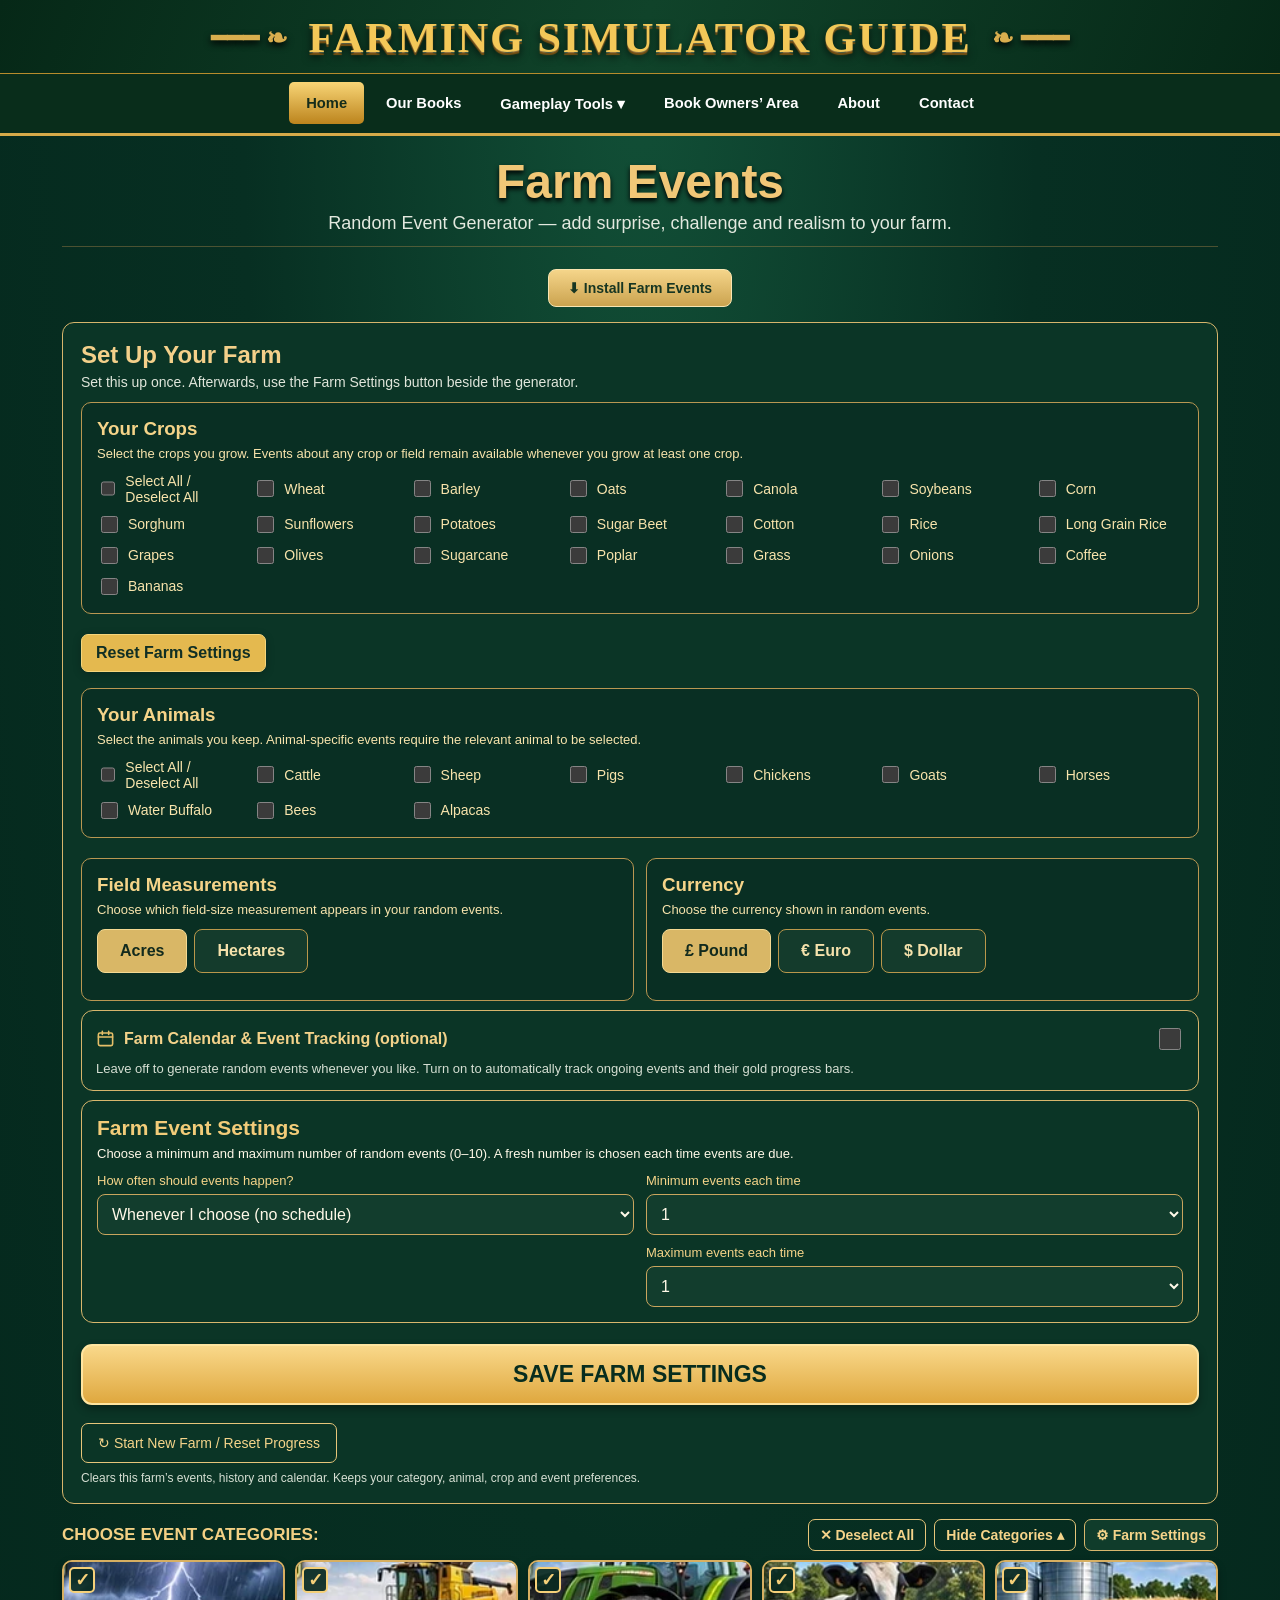
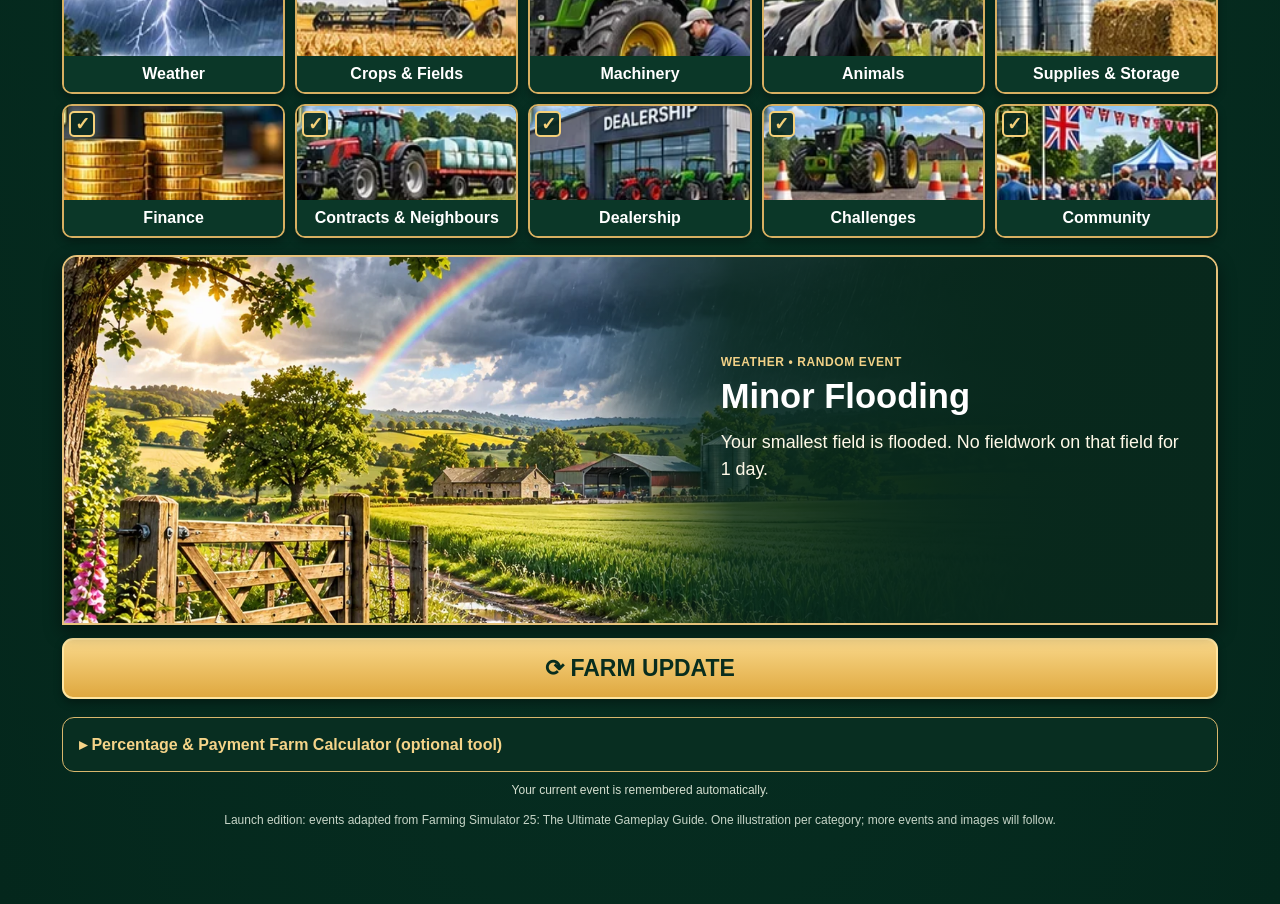
==== commit 8b9292e1: "Add files via upload" ====
--- a/random-events/index.html
+++ b/random-events/index.html
@@ -1,4 +1,7 @@
-<!doctype html><html lang="en"><head><meta charset="utf-8"><meta name="viewport" content="width=device-width,initial-scale=1"><meta name="theme-color" content="#062b1e"><meta name="apple-mobile-web-app-capable" content="yes"><meta name="apple-mobile-web-app-status-bar-style" content="black-translucent"><link rel="manifest" href="manifest.webmanifest"><link rel="apple-touch-icon" href="icons/icon-192.png"><title>Random Event Generator | Farming Simulator Guide</title><link rel="stylesheet" href="homepage-style.css"><link rel="stylesheet" href="random-events-style.css"></head><body><header class="brand"><a href="https://farmingsimulatorguide.com/" aria-label="Farming Simulator Guide home"><span class="brand-line" aria-hidden="true">━━━ ❧</span><span class="brand-title">FARMING SIMULATOR GUIDE</span><span class="brand-line" aria-hidden="true">❧ ━━━</span></a></header><nav class="nav" aria-label="Main navigation"><a href="https://farmingsimulatorguide.com/">Home</a><a href="https://farmingsimulatorguide.com/books.html">Our Books</a><div class="nav-menu"><button type="button" class="nav-toggle" aria-expanded="false">Gameplay Tools ▾</button><div class="nav-dropdown"><a href="https://farmingsimulatorguide.com/random-events.html" aria-current="page">Random Events</a><a href="https://farmingsimulatorguide.com/ai-competitors.html">AI Farming Competitors</a><a href="https://farmingsimulatorguide.com/gameplay-guides.html">Gameplay Guides</a></div></div><a href="https://farmingsimulatorguide.com/book-owners.html">Book Owners’ Area</a><a href="https://farmingsimulatorguide.com/about.html">About</a><a href="https://farmingsimulatorguide.com/contact.html">Contact</a></nav><main class="wrap"><div class="heading"><h1>Random Event Generator</h1><p>Add surprise, challenge and realism to your farm with random events.</p></div><section class="farm-setup-shell" id="farmSetup" hidden><div class="setup-head"><h2>Set Up Your Farm</h2><p>Set this up once. Afterwards, use the Farm Settings button beside the generator.</p></div><div id="setupMount"></div><button id="finishSetup" class="generate" type="button">SAVE FARM SETTINGS</button><button id="closeSetup" class="select-all" type="button" hidden>Close Settings</button></section><div class="cat-title"><span>CHOOSE EVENT CATEGORIES:</span><div class="category-tools"><button class="select-all" id="all">✓ Select All</button><button class="select-all" id="hideCats" aria-expanded="true">Hide Categories ▴</button><button class="select-all farm-settings-top" id="farmSettingsMenu" type="button">⚙ Farm Settings</button></div></div><div class="categories" id="categories"></div><section class="event" id="event" aria-live="polite"><img id="photo" src="images/weather/event-0.webp" alt="Rainy farming scene"><section class="event-description" aria-label="Event instructions"><div class="event-description-text"><div class="eyebrow" id="cat">WEATHER • RANDOM EVENT</div><h2 id="title">Heavy Rain</h2><p id="desc">Stop all fieldwork for 1 day.</p></div><button id="bannerComplete" class="banner-complete" type="button" hidden>✓ Mark as Completed</button></section></section><div class="carousel-controls" id="carouselControls" hidden><button id="eventPrev" type="button" aria-label="Previous event">❮ Previous</button><span id="eventPosition">Event 1 of 2</span><button id="eventNext" type="button" aria-label="Next event">Next ❯</button></div><div class="settings-near-generator"><span id="compactFarmDate">YOUR FARM · Set up your calendar</span></div><div class="actions"><button class="generate" id="generate">⟳ &nbsp; GENERATE RANDOM EVENTS</button><button class="save" id="activeToggle" aria-expanded="true">Active Events (<span id="activeCount">0</span>) ▴</button></div><section class="farm-status" id="farmStatus" hidden><div class="farm-status-top"><div><small>YOUR FARM</small><strong id="farmDateTop">March — Year 1 · Day 1 of 3</strong></div><span id="advanceTop" hidden></span></div><button type="button" id="ongoingTop" class="ongoing-top" aria-expanded="false"><span>🚜 &nbsp; <strong id="ongoingCount">0 Ongoing Farm Events</strong></span><span id="ongoingShow">Show ▾</span></button><div id="ongoingMount" hidden></div></section><section class="frequency-panel" id="frequencyPanel"><h2>Random Event Settings</h2><p>Choose a minimum and maximum number of random events (0–10). A fresh number is chosen each time events are due.</p><div class="freq-fields"><div><label for="frequency">How often should events happen?</label><select id="frequency"><option value="manual">Whenever I choose (no schedule)</option><option value="daily">Every in-game day</option><option value="1">Every month</option><option value="3">Every 3 months</option><option value="6">Every 6 months</option><option value="12">Once a year</option></select></div><div id="countField"><label for="minEvents">Minimum events each time</label><select id="minEvents"><option value="0">0</option><option value="1">1</option><option value="2">2</option><option value="3">3</option><option value="4">4</option><option value="5">5</option><option value="6">6</option><option value="7">7</option><option value="8">8</option><option value="9">9</option><option value="10">10</option></select><label for="maxEvents" style="display:block;margin-top:10px">Maximum events each time</label><select id="maxEvents"><option value="0">0</option><option value="1">1</option><option value="2">2</option><option value="3">3</option><option value="4">4</option><option value="5">5</option><option value="6">6</option><option value="7">7</option><option value="8">8</option><option value="9">9</option><option value="10">10</option></select></div></div><div class="schedule-box" id="scheduleBox" hidden><h3>Scheduled Farm Events</h3><p id="scheduleStatus">Set up your farm calendar to begin.</p><div class="schedule-actions"><button id="revealDue" type="button" hidden>Generate Due Events</button></div><div id="scheduleResults"></div><p class="schedule-note">Events become active automatically. The same event cannot repeat within a month or while active. Generating an event does not advance time.</p></div></section><section class="tracking-optin"><label for="enableTracking"><span><svg class="calendar-icon" width="19" height="19" viewBox="0 0 24 24" fill="none" stroke="#e5bf69" stroke-width="2" stroke-linecap="round" stroke-linejoin="round" aria-hidden="true"><rect x="3" y="5" width="18" height="16" rx="2"/><path d="M16 3v4M8 3v4M3 10h18"/></svg> Farm Calendar &amp; Event Tracking (optional)</span><input type="checkbox" id="enableTracking"></label><p>Leave off to generate random events whenever you like. Turn on to automatically track ongoing events and their gold progress bars.</p></section><section class="tracker" id="tracker" hidden><div class="tracker-head"><h2>Ongoing Farm Events</h2><span id="activeSummary">0 active</span></div><p class="tracker-help">Time follows your Farming Simulator game, not the real-world clock. Advance time when it passes in your game.</p><div class="calendar-box"><div class="calendar-line"><div><div style="font-size:12px;color:#e2c785">YOUR FARM CALENDAR</div><div class="calendar-date" id="calendarDate">Not set up</div></div><button id="calendarEdit">Calendar Settings ⚙</button></div><p class="calendar-note" id="calendarInfo"></p></div><div class="calendar-settings" id="calendarSettings" hidden><strong style="color:#f5d489">Set up your farm calendar</strong><p class="calendar-note">Choose your current in-game month, day and number of days per month. You only need to do this once.</p><div class="calendar-fields"><div><label for="startMonth">Current month</label><select id="startMonth"></select></div><div><label for="startDay">Current day</label><select id="startDay"></select></div><div><label for="daysPerMonth">Days per month</label><div class="days-slider-wrap"><input type="range" id="daysPerMonth" min="1" max="28" step="1" value="3" aria-label="Days per month"><output id="daysPerMonthValue" for="daysPerMonth">3</output><div class="days-slider-buttons"><button type="button" id="daysMinus" aria-label="Decrease days per month">−</button><button type="button" id="daysPlus" aria-label="Increase days per month">+</button></div></div></div></div><div class="settings-actions"><button id="calendarSave">Save Calendar</button><button id="calendarCancel">Cancel</button></div></div><div class="time-actions" hidden><button id="advanceDay">+ Advance One Day</button></div><div id="requiredActions"></div><div id="activeList"></div></section><section class="tracker" id="discountCalculator" style="margin-top:18px;padding:12px 16px"><button id="calcToggle" type="button" aria-expanded="false" aria-controls="calcBody" style="width:100%;background:transparent;border:0;color:#f5d489;font-weight:700;text-align:left;cursor:pointer;font-size:16px;padding:5px 0">▸ Percentage & Payment Farm Calculator (optional tool)</button><div id="calcBody" hidden><p class="tracker-help">For discounts and bonuses: tap price buttons repeatedly to build the total (or enter an exact price), then choose the event percentage. Buy or sell at the in-game price, then use your Payment Farm to account for the difference.</p><div class="calendar-fields"><div><label for="calcPrice">Normal price (£)</label><input id="calcPrice" type="number" min="0" step="1" value="0" inputmode="numeric"><div class="calc-price-options" id="calcPriceOptions" role="group" aria-label="Add amounts to the price"></div><button type="button" id="calcClear" class="calc-clear">Clear total</button></div><div><label for="calcPercent">Percentage (%)</label><select id="calcPercent" aria-label="Selected percentage"><option value="0">0%</option><option value="5">5%</option><option value="10">10%</option><option value="15">15%</option><option value="20">20%</option><option value="25" selected>25%</option><option value="30">30%</option><option value="35">35%</option><option value="40">40%</option><option value="45">45%</option><option value="50">50%</option><option value="55">55%</option><option value="60">60%</option><option value="65">65%</option><option value="70">70%</option><option value="75">75%</option><option value="80">80%</option><option value="85">85%</option><option value="90">90%</option><option value="95">95%</option><option value="100">100%</option></select><div class="calc-percent-options" id="calcPercentOptions" role="group" aria-label="Choose percentage in steps of five"></div></div><div><label for="calcKind">Event type</label><select id="calcKind"><option value="discount">Discount on purchase</option><option value="bonus">Bonus on sale</option></select></div></div><p class="calendar-note" id="calcResult" aria-live="polite"></p></div></section><section class="history" id="historyPanel" hidden><h2>Farm Event History</h2><p class="small-event-note">Completed events are filed under the month and year in which they began.</p><div id="historyList"></div></section><p class="status" id="status">Your current event is remembered automatically.</p><p class="small">Launch edition: events adapted from Farming Simulator 25: The Ultimate Gameplay Guide. One illustration per category; more events and images will follow.</p></main><button class="sticky" id="sticky">⟳ Generate Event</button><script src="events/weather.js"></script>
+<!doctype html><html lang="en"><head><meta charset="utf-8"><meta name="viewport" content="width=device-width,initial-scale=1"><meta name="theme-color" content="#062b1e"><meta name="apple-mobile-web-app-capable" content="yes"><meta name="apple-mobile-web-app-status-bar-style" content="black-translucent"><link rel="manifest" href="manifest.webmanifest"><link rel="apple-touch-icon" href="icons/icon-192.png"><title>Farm Events | Farming Simulator Guide</title><link rel="stylesheet" href="homepage-style.css"><link rel="stylesheet" href="random-events-style.css"><style>.home-install{text-align:center;margin:22px auto 8px}.home-install[hidden],.install-help[hidden]{display:none!important}
+.home-install-button{font:700 14px inherit;font-family:inherit;font-size:14px;font-weight:750;color:#173622;background:linear-gradient(#f5d58a,#cba34f);border:1px solid #f9e5b1;border-radius:8px;padding:10px 19px;cursor:pointer}
+.home-install-button:focus-visible,.install-help button:focus-visible{outline:3px solid white;outline-offset:3px}
+.install-help{position:fixed;inset:0;z-index:10000;background:#000b;display:flex;justify-content:center;align-items:center;padding:18px}.install-help-panel{max-width:440px;width:100%;padding:22px;border-radius:14px;background:#082c20;border:2px solid #d7b56a;color:#f8f2dd;box-shadow:0 12px 40px #0008}.install-help-panel h2{color:#f5d58a;margin-top:0}.install-help-panel p{line-height:1.5}.install-help-panel button{background:#d7b56a;color:#102b20;border:0;border-radius:7px;padding:10px 22px;font-weight:700;cursor:pointer}</style></head><body><header class="brand"><a href="https://farmingsimulatorguide.com/" aria-label="Farming Simulator Guide home"><span class="brand-line" aria-hidden="true">━━━ ❧</span><span class="brand-title">FARMING SIMULATOR GUIDE</span><span class="brand-line" aria-hidden="true">❧ ━━━</span></a></header><nav class="nav" aria-label="Main navigation"><a href="https://farmingsimulatorguide.com/">Home</a><a href="https://farmingsimulatorguide.com/books.html">Our Books</a><div class="nav-menu"><button type="button" class="nav-toggle" aria-expanded="false">Gameplay Tools ▾</button><div class="nav-dropdown"><a href="https://farmingsimulatorguide.com/random-events.html" aria-current="page">Farm Events</a><a href="https://farmingsimulatorguide.com/ai-competitors.html">AI Farming Competitors</a><a href="https://farmingsimulatorguide.com/gameplay-guides.html">Gameplay Guides</a></div></div><a href="https://farmingsimulatorguide.com/book-owners.html">Book Owners’ Area</a><a href="https://farmingsimulatorguide.com/about.html">About</a><a href="https://farmingsimulatorguide.com/contact.html">Contact</a></nav><main class="wrap"><div class="heading"><h1>Farm Events</h1><p>Random Event Generator — add surprise, challenge and realism to your farm.</p></div><div class="home-install" id="homeInstallArea"><button class="home-install-button" type="button" id="installFreeApp">⬇ Install Farm Events</button></div><div class="install-help" id="installHelp" role="dialog" aria-modal="true" aria-labelledby="installHelpTitle" hidden><div class="install-help-panel"><h2 id="installHelpTitle">Install Farm Events</h2><p id="installHelpMessage"></p><button type="button" id="installHelpClose">Close</button></div></div><section class="farm-setup-shell" id="farmSetup" hidden><div class="setup-head"><h2>Set Up Your Farm</h2><p>Set this up once. Afterwards, use the Farm Settings button beside the generator.</p></div><div id="setupMount"></div><button id="finishSetup" class="generate" type="button">SAVE FARM SETTINGS</button><button id="closeSetup" class="select-all" type="button" hidden>Close Settings</button></section><div class="cat-title"><span>CHOOSE EVENT CATEGORIES:</span><div class="category-tools"><button class="select-all" id="all">✓ Select All</button><button class="select-all" id="hideCats" aria-expanded="true">Hide Categories ▴</button><button class="select-all farm-settings-top" id="farmSettingsMenu" type="button">⚙ Farm Settings</button></div></div><div class="categories" id="categories"></div><section class="event" id="event" aria-live="polite"><img id="photo" src="images/weather/event-0.webp" alt="Rainy farming scene"><section class="event-description" aria-label="Event instructions"><div class="event-description-text"><div class="eyebrow" id="cat">WEATHER • RANDOM EVENT</div><h2 id="title">Heavy Rain</h2><p id="desc">Stop all fieldwork for 1 day.</p></div><button id="bannerComplete" class="banner-complete" type="button" hidden>✓ Mark as Completed</button></section></section><div class="carousel-controls" id="carouselControls" hidden><button id="eventPrev" type="button" aria-label="Previous event">❮ Previous</button><span id="eventPosition">Event 1 of 2</span><button id="eventNext" type="button" aria-label="Next event">Next ❯</button></div><div class="settings-near-generator"><span id="compactFarmDate">YOUR FARM · Set up your calendar</span></div><div class="actions"><button class="generate" id="generate">⟳ &nbsp; FARM UPDATE</button><button class="save" id="activeToggle" aria-expanded="true">Active Events (<span id="activeCount">0</span>) ▴</button></div><section class="farm-status" id="farmStatus" hidden><div class="farm-status-top"><div><small>YOUR FARM</small><strong id="farmDateTop">March — Year 1 · Day 1 of 3</strong></div><span id="advanceTop" hidden></span></div><button type="button" id="ongoingTop" class="ongoing-top" aria-expanded="false"><span>🚜 &nbsp; <strong id="ongoingCount">0 Ongoing Farm Events</strong></span><span id="ongoingShow">Show ▾</span></button><div id="ongoingMount" hidden></div></section><section class="frequency-panel" id="frequencyPanel"><h2>Farm Event Settings</h2><p>Choose a minimum and maximum number of random events (0–10). A fresh number is chosen each time events are due.</p><div class="freq-fields"><div><label for="frequency">How often should events happen?</label><select id="frequency"><option value="manual">Whenever I choose (no schedule)</option><option value="daily">Every in-game day</option><option value="1">Every month</option><option value="3">Every 3 months</option><option value="6">Every 6 months</option><option value="12">Once a year</option></select></div><div id="countField"><label for="minEvents">Minimum events each time</label><select id="minEvents"><option value="0">0</option><option value="1">1</option><option value="2">2</option><option value="3">3</option><option value="4">4</option><option value="5">5</option><option value="6">6</option><option value="7">7</option><option value="8">8</option><option value="9">9</option><option value="10">10</option></select><label for="maxEvents" style="display:block;margin-top:10px">Maximum events each time</label><select id="maxEvents"><option value="0">0</option><option value="1">1</option><option value="2">2</option><option value="3">3</option><option value="4">4</option><option value="5">5</option><option value="6">6</option><option value="7">7</option><option value="8">8</option><option value="9">9</option><option value="10">10</option></select></div></div><div class="schedule-box" id="scheduleBox" hidden><h3>Scheduled Farm Events</h3><p id="scheduleStatus">Set up your farm calendar to begin.</p><div class="schedule-actions"><button id="revealDue" type="button" hidden>Generate Due Events</button></div><div id="scheduleResults"></div><p class="schedule-note">Events become active automatically. The same event cannot repeat within a month or while active. Generating an event does not advance time.</p></div></section><section class="tracking-optin"><label for="enableTracking"><span><svg class="calendar-icon" width="19" height="19" viewBox="0 0 24 24" fill="none" stroke="#e5bf69" stroke-width="2" stroke-linecap="round" stroke-linejoin="round" aria-hidden="true"><rect x="3" y="5" width="18" height="16" rx="2"/><path d="M16 3v4M8 3v4M3 10h18"/></svg> Farm Calendar &amp; Event Tracking (optional)</span><input type="checkbox" id="enableTracking"></label><p>Leave off to generate random events whenever you like. Turn on to automatically track ongoing events and their gold progress bars.</p></section><section class="tracker" id="tracker" hidden><div class="tracker-head"><h2>Ongoing Farm Events</h2><span id="activeSummary">0 active</span></div><p class="tracker-help">Time follows your Farming Simulator game, not the real-world clock. Advance time when it passes in your game.</p><div class="calendar-box"><div class="calendar-line"><div><div style="font-size:12px;color:#e2c785">YOUR FARM CALENDAR</div><div class="calendar-date" id="calendarDate">Not set up</div></div><button id="calendarEdit">Calendar Settings ⚙</button></div><p class="calendar-note" id="calendarInfo"></p></div><div class="calendar-settings" id="calendarSettings" hidden><strong style="color:#f5d489">Set up your farm calendar</strong><p class="calendar-note">Choose your current in-game month, day and number of days per month. You only need to do this once.</p><div class="calendar-fields"><div><label for="startMonth">Current month</label><select id="startMonth"></select></div><div><label for="startDay">Current day</label><select id="startDay"></select></div><div><label for="daysPerMonth">Days per month</label><div class="days-slider-wrap"><input type="range" id="daysPerMonth" min="1" max="28" step="1" value="3" aria-label="Days per month"><output id="daysPerMonthValue" for="daysPerMonth">3</output><div class="days-slider-buttons"><button type="button" id="daysMinus" aria-label="Decrease days per month">−</button><button type="button" id="daysPlus" aria-label="Increase days per month">+</button></div></div></div></div><div class="settings-actions"><button id="calendarSave">Save Calendar</button><button id="calendarCancel">Cancel</button></div></div><div class="time-actions" hidden><button id="advanceDay">+ Advance One Day</button></div><div id="requiredActions"></div><div id="activeList"></div></section><section class="tracker" id="discountCalculator" style="margin-top:18px;padding:12px 16px"><button id="calcToggle" type="button" aria-expanded="false" aria-controls="calcBody" style="width:100%;background:transparent;border:0;color:#f5d489;font-weight:700;text-align:left;cursor:pointer;font-size:16px;padding:5px 0">▸ Percentage & Payment Farm Calculator (optional tool)</button><div id="calcBody" hidden><p class="tracker-help">For discounts and bonuses: tap price buttons repeatedly to build the total (or enter an exact price), then choose the event percentage. Buy or sell at the in-game price, then use your Payment Farm to account for the difference.</p><div class="calendar-fields"><div><label for="calcPrice">Normal price (£)</label><input id="calcPrice" type="number" min="0" step="1" value="0" inputmode="numeric"><div class="calc-price-options" id="calcPriceOptions" role="group" aria-label="Add amounts to the price"></div><button type="button" id="calcClear" class="calc-clear">Clear total</button></div><div><label for="calcPercent">Percentage (%)</label><select id="calcPercent" aria-label="Selected percentage"><option value="0">0%</option><option value="5">5%</option><option value="10">10%</option><option value="15">15%</option><option value="20">20%</option><option value="25" selected>25%</option><option value="30">30%</option><option value="35">35%</option><option value="40">40%</option><option value="45">45%</option><option value="50">50%</option><option value="55">55%</option><option value="60">60%</option><option value="65">65%</option><option value="70">70%</option><option value="75">75%</option><option value="80">80%</option><option value="85">85%</option><option value="90">90%</option><option value="95">95%</option><option value="100">100%</option></select><div class="calc-percent-options" id="calcPercentOptions" role="group" aria-label="Choose percentage in steps of five"></div></div><div><label for="calcKind">Event type</label><select id="calcKind"><option value="discount">Discount on purchase</option><option value="bonus">Bonus on sale</option></select></div></div><p class="calendar-note" id="calcResult" aria-live="polite"></p></div></section><section class="history" id="historyPanel" hidden><h2>Farm Event History</h2><p class="small-event-note">Completed events are filed under the month and year in which they began.</p><div id="historyList"></div></section><p class="status" id="status">Your current event is remembered automatically.</p><p class="small">Launch edition: events adapted from Farming Simulator 25: The Ultimate Gameplay Guide. One illustration per category; more events and images will follow.</p></main><button class="sticky" id="sticky">⟳ Farm Update</button><script src="events/weather.js"></script>
 <script src="events/crops-fields.js"></script>
 <script src="events/machinery.js"></script>
 <script src="events/animals.js"></script>
@@ -8,4 +11,21 @@
 <script src="events/dealership.js"></script>
 <script src="events/challenges.js"></script>
 <script src="events/community.js"></script>
-<script src="generator.js"></script><script>document.querySelector('.nav-toggle')?.addEventListener('click',function(){const open=this.getAttribute('aria-expanded')==='true';this.setAttribute('aria-expanded',String(!open));this.closest('.nav-menu').classList.toggle('open',!open)});</script><script>if('serviceWorker' in navigator){window.addEventListener('load',()=>navigator.serviceWorker.register('./service-worker.js').catch(err=>console.warn('Offline support unavailable:',err)));}</script></body></html>
+<script src="generator.js"></script><script>document.querySelector('.nav-toggle')?.addEventListener('click',function(){const open=this.getAttribute('aria-expanded')==='true';this.setAttribute('aria-expanded',String(!open));this.closest('.nav-menu').classList.toggle('open',!open)});</script><script>if('serviceWorker' in navigator){window.addEventListener('load',()=>navigator.serviceWorker.register('./service-worker.js').catch(err=>console.warn('Offline support unavailable:',err)));}</script><script id="install-app-script">(function(){
+let deferredPrompt=null;
+const area=document.getElementById('homeInstallArea'),button=document.getElementById('installFreeApp'),dialog=document.getElementById('installHelp'),message=document.getElementById('installHelpMessage'),close=document.getElementById('installHelpClose');
+const standalone=()=>window.matchMedia('(display-mode: standalone)').matches||navigator.standalone===true;
+if(standalone())area.hidden=true;
+window.addEventListener('beforeinstallprompt',event=>{event.preventDefault();deferredPrompt=event;});
+window.addEventListener('appinstalled',()=>{deferredPrompt=null;area.hidden=true;});
+function dismiss(){dialog.hidden=true;button.focus();}
+close.addEventListener('click',dismiss);dialog.addEventListener('click',e=>{if(e.target===dialog)dismiss()});document.addEventListener('keydown',e=>{if(e.key==='Escape'&&!dialog.hidden)dismiss()});
+button.addEventListener('click',async()=>{
+if(deferredPrompt){const prompt=deferredPrompt;deferredPrompt=null;try{await prompt.prompt();const result=await prompt.userChoice;if(result?.outcome==='accepted')area.hidden=true;}catch(e){console.warn('Install prompt unavailable',e)}return;}
+if(standalone())message.textContent='You are already using the installed app.';
+else if(/iphone|ipad|ipod/i.test(navigator.userAgent))message.textContent='In Safari, tap Share, then Add to Home Screen.';
+else if(/android/i.test(navigator.userAgent))message.textContent='In Chrome, tap the three-dot menu (⋮), then choose Install app or Add to Home screen.';
+else message.textContent='In Chrome or Edge, use the browser menu and choose Install Farm Events or Install app. The available option depends on your browser.';
+dialog.hidden=false;close.focus();
+});
+})();</script></body></html>
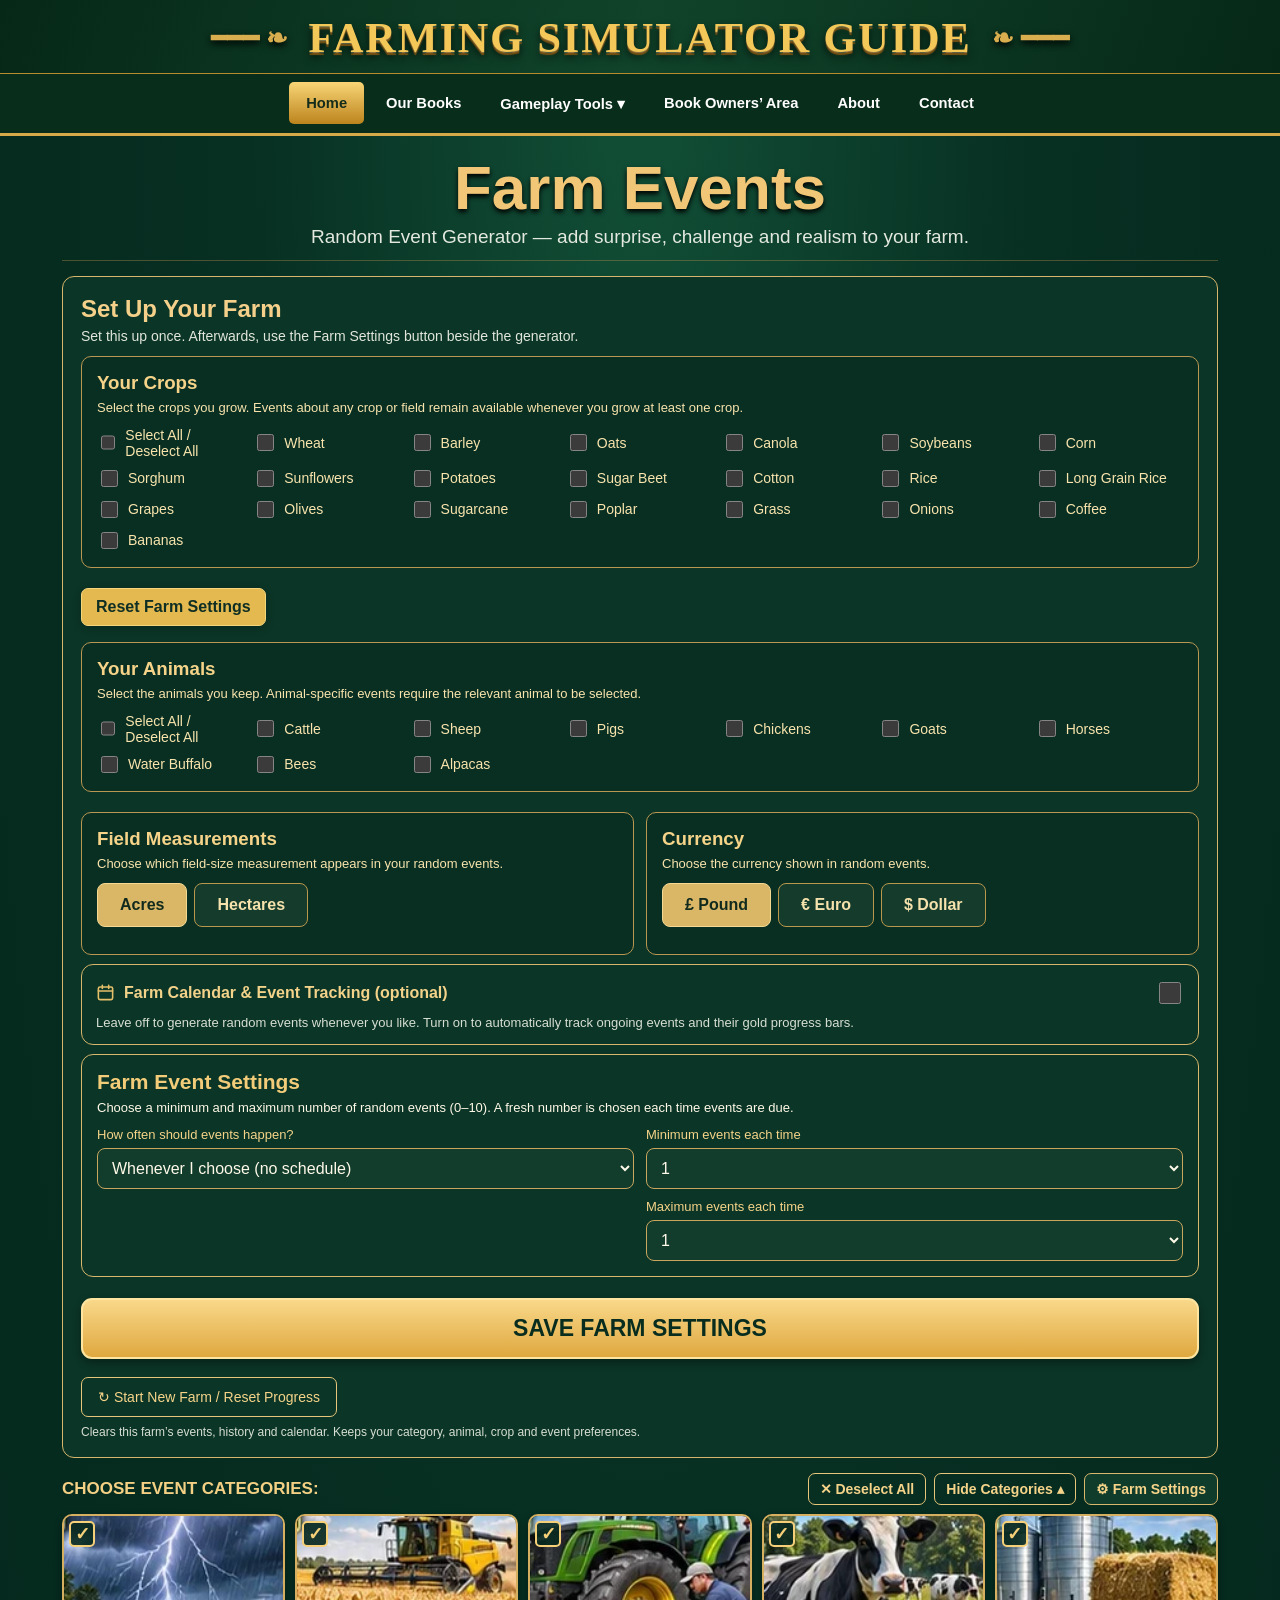
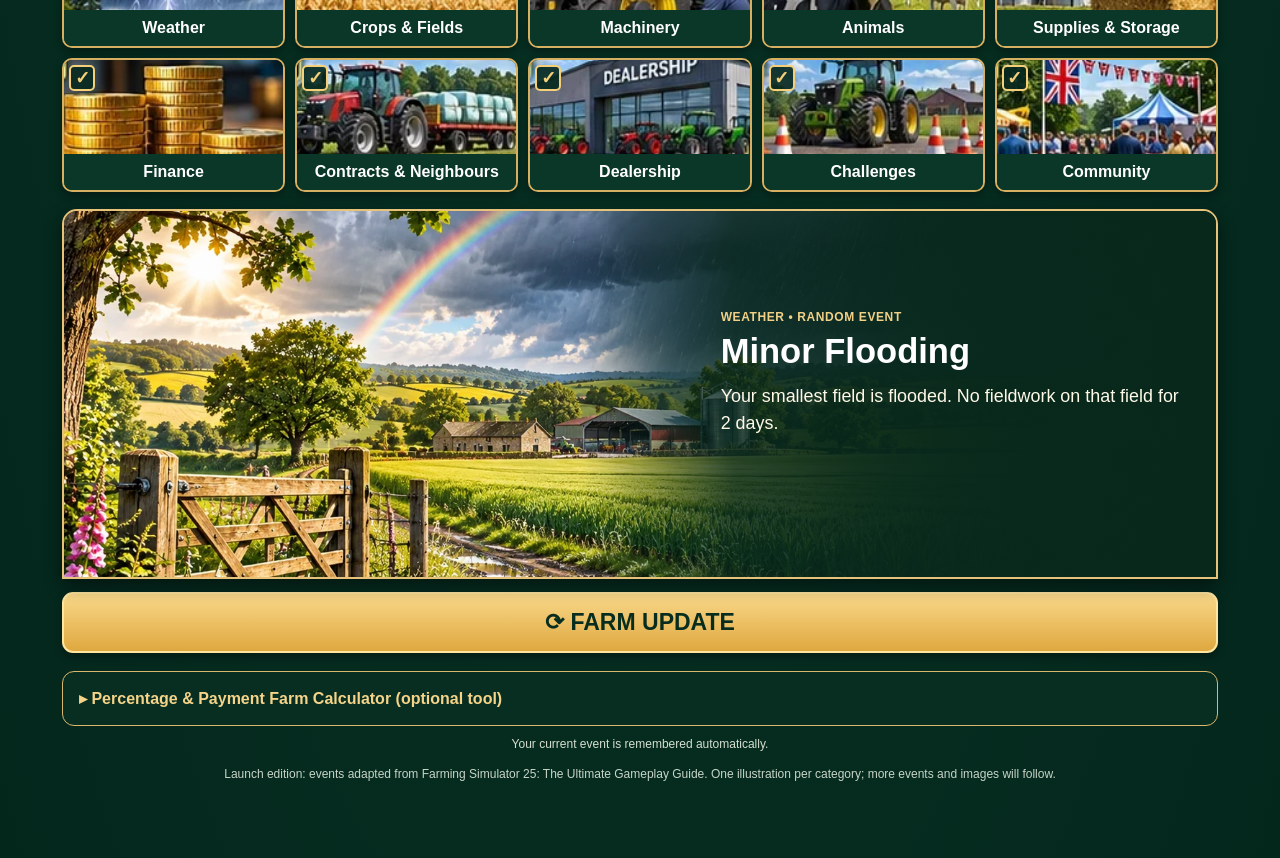
==== commit 23ad5a65: "Add files via upload" ====
--- a/random-events/index.html
+++ b/random-events/index.html
@@ -1,7 +1,4 @@
-<!doctype html><html lang="en"><head><meta charset="utf-8"><meta name="viewport" content="width=device-width,initial-scale=1"><meta name="theme-color" content="#062b1e"><meta name="apple-mobile-web-app-capable" content="yes"><meta name="apple-mobile-web-app-status-bar-style" content="black-translucent"><link rel="manifest" href="manifest.webmanifest"><link rel="apple-touch-icon" href="icons/icon-192.png"><title>Farm Events | Farming Simulator Guide</title><link rel="stylesheet" href="homepage-style.css"><link rel="stylesheet" href="random-events-style.css"><style>.home-install{text-align:center;margin:22px auto 8px}.home-install[hidden],.install-help[hidden]{display:none!important}
-.home-install-button{font:700 14px inherit;font-family:inherit;font-size:14px;font-weight:750;color:#173622;background:linear-gradient(#f5d58a,#cba34f);border:1px solid #f9e5b1;border-radius:8px;padding:10px 19px;cursor:pointer}
-.home-install-button:focus-visible,.install-help button:focus-visible{outline:3px solid white;outline-offset:3px}
-.install-help{position:fixed;inset:0;z-index:10000;background:#000b;display:flex;justify-content:center;align-items:center;padding:18px}.install-help-panel{max-width:440px;width:100%;padding:22px;border-radius:14px;background:#082c20;border:2px solid #d7b56a;color:#f8f2dd;box-shadow:0 12px 40px #0008}.install-help-panel h2{color:#f5d58a;margin-top:0}.install-help-panel p{line-height:1.5}.install-help-panel button{background:#d7b56a;color:#102b20;border:0;border-radius:7px;padding:10px 22px;font-weight:700;cursor:pointer}</style></head><body><header class="brand"><a href="https://farmingsimulatorguide.com/" aria-label="Farming Simulator Guide home"><span class="brand-line" aria-hidden="true">━━━ ❧</span><span class="brand-title">FARMING SIMULATOR GUIDE</span><span class="brand-line" aria-hidden="true">❧ ━━━</span></a></header><nav class="nav" aria-label="Main navigation"><a href="https://farmingsimulatorguide.com/">Home</a><a href="https://farmingsimulatorguide.com/books.html">Our Books</a><div class="nav-menu"><button type="button" class="nav-toggle" aria-expanded="false">Gameplay Tools ▾</button><div class="nav-dropdown"><a href="https://farmingsimulatorguide.com/random-events.html" aria-current="page">Farm Events</a><a href="https://farmingsimulatorguide.com/ai-competitors.html">AI Farming Competitors</a><a href="https://farmingsimulatorguide.com/gameplay-guides.html">Gameplay Guides</a></div></div><a href="https://farmingsimulatorguide.com/book-owners.html">Book Owners’ Area</a><a href="https://farmingsimulatorguide.com/about.html">About</a><a href="https://farmingsimulatorguide.com/contact.html">Contact</a></nav><main class="wrap"><div class="heading"><h1>Farm Events</h1><p>Random Event Generator — add surprise, challenge and realism to your farm.</p></div><div class="home-install" id="homeInstallArea"><button class="home-install-button" type="button" id="installFreeApp">⬇ Install Farm Events</button></div><div class="install-help" id="installHelp" role="dialog" aria-modal="true" aria-labelledby="installHelpTitle" hidden><div class="install-help-panel"><h2 id="installHelpTitle">Install Farm Events</h2><p id="installHelpMessage"></p><button type="button" id="installHelpClose">Close</button></div></div><section class="farm-setup-shell" id="farmSetup" hidden><div class="setup-head"><h2>Set Up Your Farm</h2><p>Set this up once. Afterwards, use the Farm Settings button beside the generator.</p></div><div id="setupMount"></div><button id="finishSetup" class="generate" type="button">SAVE FARM SETTINGS</button><button id="closeSetup" class="select-all" type="button" hidden>Close Settings</button></section><div class="cat-title"><span>CHOOSE EVENT CATEGORIES:</span><div class="category-tools"><button class="select-all" id="all">✓ Select All</button><button class="select-all" id="hideCats" aria-expanded="true">Hide Categories ▴</button><button class="select-all farm-settings-top" id="farmSettingsMenu" type="button">⚙ Farm Settings</button></div></div><div class="categories" id="categories"></div><section class="event" id="event" aria-live="polite"><img id="photo" src="images/weather/event-0.webp" alt="Rainy farming scene"><section class="event-description" aria-label="Event instructions"><div class="event-description-text"><div class="eyebrow" id="cat">WEATHER • RANDOM EVENT</div><h2 id="title">Heavy Rain</h2><p id="desc">Stop all fieldwork for 1 day.</p></div><button id="bannerComplete" class="banner-complete" type="button" hidden>✓ Mark as Completed</button></section></section><div class="carousel-controls" id="carouselControls" hidden><button id="eventPrev" type="button" aria-label="Previous event">❮ Previous</button><span id="eventPosition">Event 1 of 2</span><button id="eventNext" type="button" aria-label="Next event">Next ❯</button></div><div class="settings-near-generator"><span id="compactFarmDate">YOUR FARM · Set up your calendar</span></div><div class="actions"><button class="generate" id="generate">⟳ &nbsp; FARM UPDATE</button><button class="save" id="activeToggle" aria-expanded="true">Active Events (<span id="activeCount">0</span>) ▴</button></div><section class="farm-status" id="farmStatus" hidden><div class="farm-status-top"><div><small>YOUR FARM</small><strong id="farmDateTop">March — Year 1 · Day 1 of 3</strong></div><span id="advanceTop" hidden></span></div><button type="button" id="ongoingTop" class="ongoing-top" aria-expanded="false"><span>🚜 &nbsp; <strong id="ongoingCount">0 Ongoing Farm Events</strong></span><span id="ongoingShow">Show ▾</span></button><div id="ongoingMount" hidden></div></section><section class="frequency-panel" id="frequencyPanel"><h2>Farm Event Settings</h2><p>Choose a minimum and maximum number of random events (0–10). A fresh number is chosen each time events are due.</p><div class="freq-fields"><div><label for="frequency">How often should events happen?</label><select id="frequency"><option value="manual">Whenever I choose (no schedule)</option><option value="daily">Every in-game day</option><option value="1">Every month</option><option value="3">Every 3 months</option><option value="6">Every 6 months</option><option value="12">Once a year</option></select></div><div id="countField"><label for="minEvents">Minimum events each time</label><select id="minEvents"><option value="0">0</option><option value="1">1</option><option value="2">2</option><option value="3">3</option><option value="4">4</option><option value="5">5</option><option value="6">6</option><option value="7">7</option><option value="8">8</option><option value="9">9</option><option value="10">10</option></select><label for="maxEvents" style="display:block;margin-top:10px">Maximum events each time</label><select id="maxEvents"><option value="0">0</option><option value="1">1</option><option value="2">2</option><option value="3">3</option><option value="4">4</option><option value="5">5</option><option value="6">6</option><option value="7">7</option><option value="8">8</option><option value="9">9</option><option value="10">10</option></select></div></div><div class="schedule-box" id="scheduleBox" hidden><h3>Scheduled Farm Events</h3><p id="scheduleStatus">Set up your farm calendar to begin.</p><div class="schedule-actions"><button id="revealDue" type="button" hidden>Generate Due Events</button></div><div id="scheduleResults"></div><p class="schedule-note">Events become active automatically. The same event cannot repeat within a month or while active. Generating an event does not advance time.</p></div></section><section class="tracking-optin"><label for="enableTracking"><span><svg class="calendar-icon" width="19" height="19" viewBox="0 0 24 24" fill="none" stroke="#e5bf69" stroke-width="2" stroke-linecap="round" stroke-linejoin="round" aria-hidden="true"><rect x="3" y="5" width="18" height="16" rx="2"/><path d="M16 3v4M8 3v4M3 10h18"/></svg> Farm Calendar &amp; Event Tracking (optional)</span><input type="checkbox" id="enableTracking"></label><p>Leave off to generate random events whenever you like. Turn on to automatically track ongoing events and their gold progress bars.</p></section><section class="tracker" id="tracker" hidden><div class="tracker-head"><h2>Ongoing Farm Events</h2><span id="activeSummary">0 active</span></div><p class="tracker-help">Time follows your Farming Simulator game, not the real-world clock. Advance time when it passes in your game.</p><div class="calendar-box"><div class="calendar-line"><div><div style="font-size:12px;color:#e2c785">YOUR FARM CALENDAR</div><div class="calendar-date" id="calendarDate">Not set up</div></div><button id="calendarEdit">Calendar Settings ⚙</button></div><p class="calendar-note" id="calendarInfo"></p></div><div class="calendar-settings" id="calendarSettings" hidden><strong style="color:#f5d489">Set up your farm calendar</strong><p class="calendar-note">Choose your current in-game month, day and number of days per month. You only need to do this once.</p><div class="calendar-fields"><div><label for="startMonth">Current month</label><select id="startMonth"></select></div><div><label for="startDay">Current day</label><select id="startDay"></select></div><div><label for="daysPerMonth">Days per month</label><div class="days-slider-wrap"><input type="range" id="daysPerMonth" min="1" max="28" step="1" value="3" aria-label="Days per month"><output id="daysPerMonthValue" for="daysPerMonth">3</output><div class="days-slider-buttons"><button type="button" id="daysMinus" aria-label="Decrease days per month">−</button><button type="button" id="daysPlus" aria-label="Increase days per month">+</button></div></div></div></div><div class="settings-actions"><button id="calendarSave">Save Calendar</button><button id="calendarCancel">Cancel</button></div></div><div class="time-actions" hidden><button id="advanceDay">+ Advance One Day</button></div><div id="requiredActions"></div><div id="activeList"></div></section><section class="tracker" id="discountCalculator" style="margin-top:18px;padding:12px 16px"><button id="calcToggle" type="button" aria-expanded="false" aria-controls="calcBody" style="width:100%;background:transparent;border:0;color:#f5d489;font-weight:700;text-align:left;cursor:pointer;font-size:16px;padding:5px 0">▸ Percentage & Payment Farm Calculator (optional tool)</button><div id="calcBody" hidden><p class="tracker-help">For discounts and bonuses: tap price buttons repeatedly to build the total (or enter an exact price), then choose the event percentage. Buy or sell at the in-game price, then use your Payment Farm to account for the difference.</p><div class="calendar-fields"><div><label for="calcPrice">Normal price (£)</label><input id="calcPrice" type="number" min="0" step="1" value="0" inputmode="numeric"><div class="calc-price-options" id="calcPriceOptions" role="group" aria-label="Add amounts to the price"></div><button type="button" id="calcClear" class="calc-clear">Clear total</button></div><div><label for="calcPercent">Percentage (%)</label><select id="calcPercent" aria-label="Selected percentage"><option value="0">0%</option><option value="5">5%</option><option value="10">10%</option><option value="15">15%</option><option value="20">20%</option><option value="25" selected>25%</option><option value="30">30%</option><option value="35">35%</option><option value="40">40%</option><option value="45">45%</option><option value="50">50%</option><option value="55">55%</option><option value="60">60%</option><option value="65">65%</option><option value="70">70%</option><option value="75">75%</option><option value="80">80%</option><option value="85">85%</option><option value="90">90%</option><option value="95">95%</option><option value="100">100%</option></select><div class="calc-percent-options" id="calcPercentOptions" role="group" aria-label="Choose percentage in steps of five"></div></div><div><label for="calcKind">Event type</label><select id="calcKind"><option value="discount">Discount on purchase</option><option value="bonus">Bonus on sale</option></select></div></div><p class="calendar-note" id="calcResult" aria-live="polite"></p></div></section><section class="history" id="historyPanel" hidden><h2>Farm Event History</h2><p class="small-event-note">Completed events are filed under the month and year in which they began.</p><div id="historyList"></div></section><p class="status" id="status">Your current event is remembered automatically.</p><p class="small">Launch edition: events adapted from Farming Simulator 25: The Ultimate Gameplay Guide. One illustration per category; more events and images will follow.</p></main><button class="sticky" id="sticky">⟳ Farm Update</button><script src="events/weather.js"></script>
+<!doctype html><html lang="en"><head><meta charset="utf-8"><meta name="viewport" content="width=device-width,initial-scale=1"><meta name="theme-color" content="#062b1e"><meta name="apple-mobile-web-app-capable" content="yes"><meta name="apple-mobile-web-app-status-bar-style" content="black-translucent"><link rel="manifest" href="manifest.webmanifest"><link rel="apple-touch-icon" href="icons/icon-192.png"><title>Farm Events | Farming Simulator Guide</title><link rel="stylesheet" href="homepage-style.css"><link rel="stylesheet" href="random-events-style.css"><style>.heading h1{font-size:clamp(38px,5.3vw,62px)!important;line-height:1.1}.heading p{font-size:clamp(14px,1.8vw,19px)!important}#categoryHeading[hidden],#all[hidden]{display:none!important}.cat-title:has(#categoryHeading[hidden]){justify-content:flex-end}</style></head><body><header class="brand"><a href="https://farmingsimulatorguide.com/" aria-label="Farming Simulator Guide home"><span class="brand-line" aria-hidden="true">━━━ ❧</span><span class="brand-title">FARMING SIMULATOR GUIDE</span><span class="brand-line" aria-hidden="true">❧ ━━━</span></a></header><nav class="nav" aria-label="Main navigation"><a href="https://farmingsimulatorguide.com/">Home</a><a href="https://farmingsimulatorguide.com/books.html">Our Books</a><div class="nav-menu"><button type="button" class="nav-toggle" aria-expanded="false">Gameplay Tools ▾</button><div class="nav-dropdown"><a href="https://farmingsimulatorguide.com/random-events.html" aria-current="page">Farm Events</a><a href="https://farmingsimulatorguide.com/ai-competitors.html">AI Farming Competitors</a><a href="https://farmingsimulatorguide.com/gameplay-guides.html">Gameplay Guides</a></div></div><a href="https://farmingsimulatorguide.com/book-owners.html">Book Owners’ Area</a><a href="https://farmingsimulatorguide.com/about.html">About</a><a href="https://farmingsimulatorguide.com/contact.html">Contact</a></nav><main class="wrap"><div class="heading"><h1>Farm Events</h1><p>Random Event Generator — add surprise, challenge and realism to your farm.</p></div><section class="farm-setup-shell" id="farmSetup" hidden><div class="setup-head"><h2>Set Up Your Farm</h2><p>Set this up once. Afterwards, use the Farm Settings button beside the generator.</p></div><div id="setupMount"></div><button id="finishSetup" class="generate" type="button">SAVE FARM SETTINGS</button><button id="closeSetup" class="select-all" type="button" hidden>Close Settings</button></section><div class="cat-title"><span id="categoryHeading">CHOOSE EVENT CATEGORIES:</span><div class="category-tools"><button class="select-all" id="all">✓ Select All</button><button class="select-all" id="hideCats" aria-expanded="true">Hide Categories ▴</button><button class="select-all farm-settings-top" id="farmSettingsMenu" type="button">⚙ Farm Settings</button></div></div><div class="categories" id="categories"></div><section class="event" id="event" aria-live="polite"><img id="photo" src="images/weather/event-0.webp" alt="Rainy farming scene"><section class="event-description" aria-label="Event instructions"><div class="event-description-text"><div class="eyebrow" id="cat">WEATHER • RANDOM EVENT</div><h2 id="title">Heavy Rain</h2><p id="desc">Stop all fieldwork for 1 day.</p></div><button id="bannerComplete" class="banner-complete" type="button" hidden>✓ Mark as Completed</button></section></section><div class="carousel-controls" id="carouselControls" hidden><button id="eventPrev" type="button" aria-label="Previous event">❮ Previous</button><span id="eventPosition">Event 1 of 2</span><button id="eventNext" type="button" aria-label="Next event">Next ❯</button></div><div class="settings-near-generator"><span id="compactFarmDate">YOUR FARM · Set up your calendar</span></div><div class="actions"><button class="generate" id="generate">⟳ &nbsp; FARM UPDATE</button><button class="save" id="activeToggle" aria-expanded="true">Active Events (<span id="activeCount">0</span>) ▴</button></div><section class="farm-status" id="farmStatus" hidden><div class="farm-status-top"><div><small>YOUR FARM</small><strong id="farmDateTop">March — Year 1 · Day 1 of 3</strong></div><span id="advanceTop" hidden></span></div><button type="button" id="ongoingTop" class="ongoing-top" aria-expanded="false"><span>🚜 &nbsp; <strong id="ongoingCount">0 Ongoing Farm Events</strong></span><span id="ongoingShow">Show ▾</span></button><div id="ongoingMount" hidden></div></section><section class="frequency-panel" id="frequencyPanel"><h2>Farm Event Settings</h2><p>Choose a minimum and maximum number of random events (0–10). A fresh number is chosen each time events are due.</p><div class="freq-fields"><div><label for="frequency">How often should events happen?</label><select id="frequency"><option value="manual">Whenever I choose (no schedule)</option><option value="daily">Every in-game day</option><option value="1">Every month</option><option value="3">Every 3 months</option><option value="6">Every 6 months</option><option value="12">Once a year</option></select></div><div id="countField"><label for="minEvents">Minimum events each time</label><select id="minEvents"><option value="0">0</option><option value="1">1</option><option value="2">2</option><option value="3">3</option><option value="4">4</option><option value="5">5</option><option value="6">6</option><option value="7">7</option><option value="8">8</option><option value="9">9</option><option value="10">10</option></select><label for="maxEvents" style="display:block;margin-top:10px">Maximum events each time</label><select id="maxEvents"><option value="0">0</option><option value="1">1</option><option value="2">2</option><option value="3">3</option><option value="4">4</option><option value="5">5</option><option value="6">6</option><option value="7">7</option><option value="8">8</option><option value="9">9</option><option value="10">10</option></select></div></div><div class="schedule-box" id="scheduleBox" hidden><h3>Scheduled Farm Events</h3><p id="scheduleStatus">Set up your farm calendar to begin.</p><div class="schedule-actions"><button id="revealDue" type="button" hidden>Generate Due Events</button></div><div id="scheduleResults"></div><p class="schedule-note">Events become active automatically. The same event cannot repeat within a month or while active. Generating an event does not advance time.</p></div></section><section class="tracking-optin"><label for="enableTracking"><span><svg class="calendar-icon" width="19" height="19" viewBox="0 0 24 24" fill="none" stroke="#e5bf69" stroke-width="2" stroke-linecap="round" stroke-linejoin="round" aria-hidden="true"><rect x="3" y="5" width="18" height="16" rx="2"/><path d="M16 3v4M8 3v4M3 10h18"/></svg> Farm Calendar &amp; Event Tracking (optional)</span><input type="checkbox" id="enableTracking"></label><p>Leave off to generate random events whenever you like. Turn on to automatically track ongoing events and their gold progress bars.</p></section><section class="tracker" id="tracker" hidden><div class="tracker-head"><h2>Ongoing Farm Events</h2><span id="activeSummary">0 active</span></div><p class="tracker-help">Time follows your Farming Simulator game, not the real-world clock. Advance time when it passes in your game.</p><div class="calendar-box"><div class="calendar-line"><div><div style="font-size:12px;color:#e2c785">YOUR FARM CALENDAR</div><div class="calendar-date" id="calendarDate">Not set up</div></div><button id="calendarEdit">Calendar Settings ⚙</button></div><p class="calendar-note" id="calendarInfo"></p></div><div class="calendar-settings" id="calendarSettings" hidden><strong style="color:#f5d489">Set up your farm calendar</strong><p class="calendar-note">Choose your current in-game month, day and number of days per month. You only need to do this once.</p><div class="calendar-fields"><div><label for="startMonth">Current month</label><select id="startMonth"></select></div><div><label for="startDay">Current day</label><select id="startDay"></select></div><div><label for="daysPerMonth">Days per month</label><div class="days-slider-wrap"><input type="range" id="daysPerMonth" min="1" max="28" step="1" value="3" aria-label="Days per month"><output id="daysPerMonthValue" for="daysPerMonth">3</output><div class="days-slider-buttons"><button type="button" id="daysMinus" aria-label="Decrease days per month">−</button><button type="button" id="daysPlus" aria-label="Increase days per month">+</button></div></div></div></div><div class="settings-actions"><button id="calendarSave">Save Calendar</button><button id="calendarCancel">Cancel</button></div></div><div class="time-actions" hidden><button id="advanceDay">+ Advance One Day</button></div><div id="requiredActions"></div><div id="activeList"></div></section><section class="tracker" id="discountCalculator" style="margin-top:18px;padding:12px 16px"><button id="calcToggle" type="button" aria-expanded="false" aria-controls="calcBody" style="width:100%;background:transparent;border:0;color:#f5d489;font-weight:700;text-align:left;cursor:pointer;font-size:16px;padding:5px 0">▸ Percentage & Payment Farm Calculator (optional tool)</button><div id="calcBody" hidden><p class="tracker-help">For discounts and bonuses: tap price buttons repeatedly to build the total (or enter an exact price), then choose the event percentage. Buy or sell at the in-game price, then use your Payment Farm to account for the difference.</p><div class="calendar-fields"><div><label for="calcPrice">Normal price (£)</label><input id="calcPrice" type="number" min="0" step="1" value="0" inputmode="numeric"><div class="calc-price-options" id="calcPriceOptions" role="group" aria-label="Add amounts to the price"></div><button type="button" id="calcClear" class="calc-clear">Clear total</button></div><div><label for="calcPercent">Percentage (%)</label><select id="calcPercent" aria-label="Selected percentage"><option value="0">0%</option><option value="5">5%</option><option value="10">10%</option><option value="15">15%</option><option value="20">20%</option><option value="25" selected>25%</option><option value="30">30%</option><option value="35">35%</option><option value="40">40%</option><option value="45">45%</option><option value="50">50%</option><option value="55">55%</option><option value="60">60%</option><option value="65">65%</option><option value="70">70%</option><option value="75">75%</option><option value="80">80%</option><option value="85">85%</option><option value="90">90%</option><option value="95">95%</option><option value="100">100%</option></select><div class="calc-percent-options" id="calcPercentOptions" role="group" aria-label="Choose percentage in steps of five"></div></div><div><label for="calcKind">Event type</label><select id="calcKind"><option value="discount">Discount on purchase</option><option value="bonus">Bonus on sale</option></select></div></div><p class="calendar-note" id="calcResult" aria-live="polite"></p></div></section><section class="history" id="historyPanel" hidden><h2>Farm Event History</h2><p class="small-event-note">Completed events are filed under the month and year in which they began.</p><div id="historyList"></div></section><p class="status" id="status">Your current event is remembered automatically.</p><p class="small">Launch edition: events adapted from Farming Simulator 25: The Ultimate Gameplay Guide. One illustration per category; more events and images will follow.</p></main><button class="sticky" id="sticky">⟳ Farm Update</button><script src="events/weather.js"></script>
 <script src="events/crops-fields.js"></script>
 <script src="events/machinery.js"></script>
 <script src="events/animals.js"></script>
@@ -11,21 +8,4 @@
 <script src="events/dealership.js"></script>
 <script src="events/challenges.js"></script>
 <script src="events/community.js"></script>
-<script src="generator.js"></script><script>document.querySelector('.nav-toggle')?.addEventListener('click',function(){const open=this.getAttribute('aria-expanded')==='true';this.setAttribute('aria-expanded',String(!open));this.closest('.nav-menu').classList.toggle('open',!open)});</script><script>if('serviceWorker' in navigator){window.addEventListener('load',()=>navigator.serviceWorker.register('./service-worker.js').catch(err=>console.warn('Offline support unavailable:',err)));}</script><script id="install-app-script">(function(){
-let deferredPrompt=null;
-const area=document.getElementById('homeInstallArea'),button=document.getElementById('installFreeApp'),dialog=document.getElementById('installHelp'),message=document.getElementById('installHelpMessage'),close=document.getElementById('installHelpClose');
-const standalone=()=>window.matchMedia('(display-mode: standalone)').matches||navigator.standalone===true;
-if(standalone())area.hidden=true;
-window.addEventListener('beforeinstallprompt',event=>{event.preventDefault();deferredPrompt=event;});
-window.addEventListener('appinstalled',()=>{deferredPrompt=null;area.hidden=true;});
-function dismiss(){dialog.hidden=true;button.focus();}
-close.addEventListener('click',dismiss);dialog.addEventListener('click',e=>{if(e.target===dialog)dismiss()});document.addEventListener('keydown',e=>{if(e.key==='Escape'&&!dialog.hidden)dismiss()});
-button.addEventListener('click',async()=>{
-if(deferredPrompt){const prompt=deferredPrompt;deferredPrompt=null;try{await prompt.prompt();const result=await prompt.userChoice;if(result?.outcome==='accepted')area.hidden=true;}catch(e){console.warn('Install prompt unavailable',e)}return;}
-if(standalone())message.textContent='You are already using the installed app.';
-else if(/iphone|ipad|ipod/i.test(navigator.userAgent))message.textContent='In Safari, tap Share, then Add to Home Screen.';
-else if(/android/i.test(navigator.userAgent))message.textContent='In Chrome, tap the three-dot menu (⋮), then choose Install app or Add to Home screen.';
-else message.textContent='In Chrome or Edge, use the browser menu and choose Install Farm Events or Install app. The available option depends on your browser.';
-dialog.hidden=false;close.focus();
-});
-})();</script></body></html>
+<script src="generator.js"></script><script>document.querySelector('.nav-toggle')?.addEventListener('click',function(){const open=this.getAttribute('aria-expanded')==='true';this.setAttribute('aria-expanded',String(!open));this.closest('.nav-menu').classList.toggle('open',!open)});</script><script>if('serviceWorker' in navigator){window.addEventListener('load',()=>navigator.serviceWorker.register('./service-worker.js').catch(err=>console.warn('Offline support unavailable:',err)));}</script></body></html>
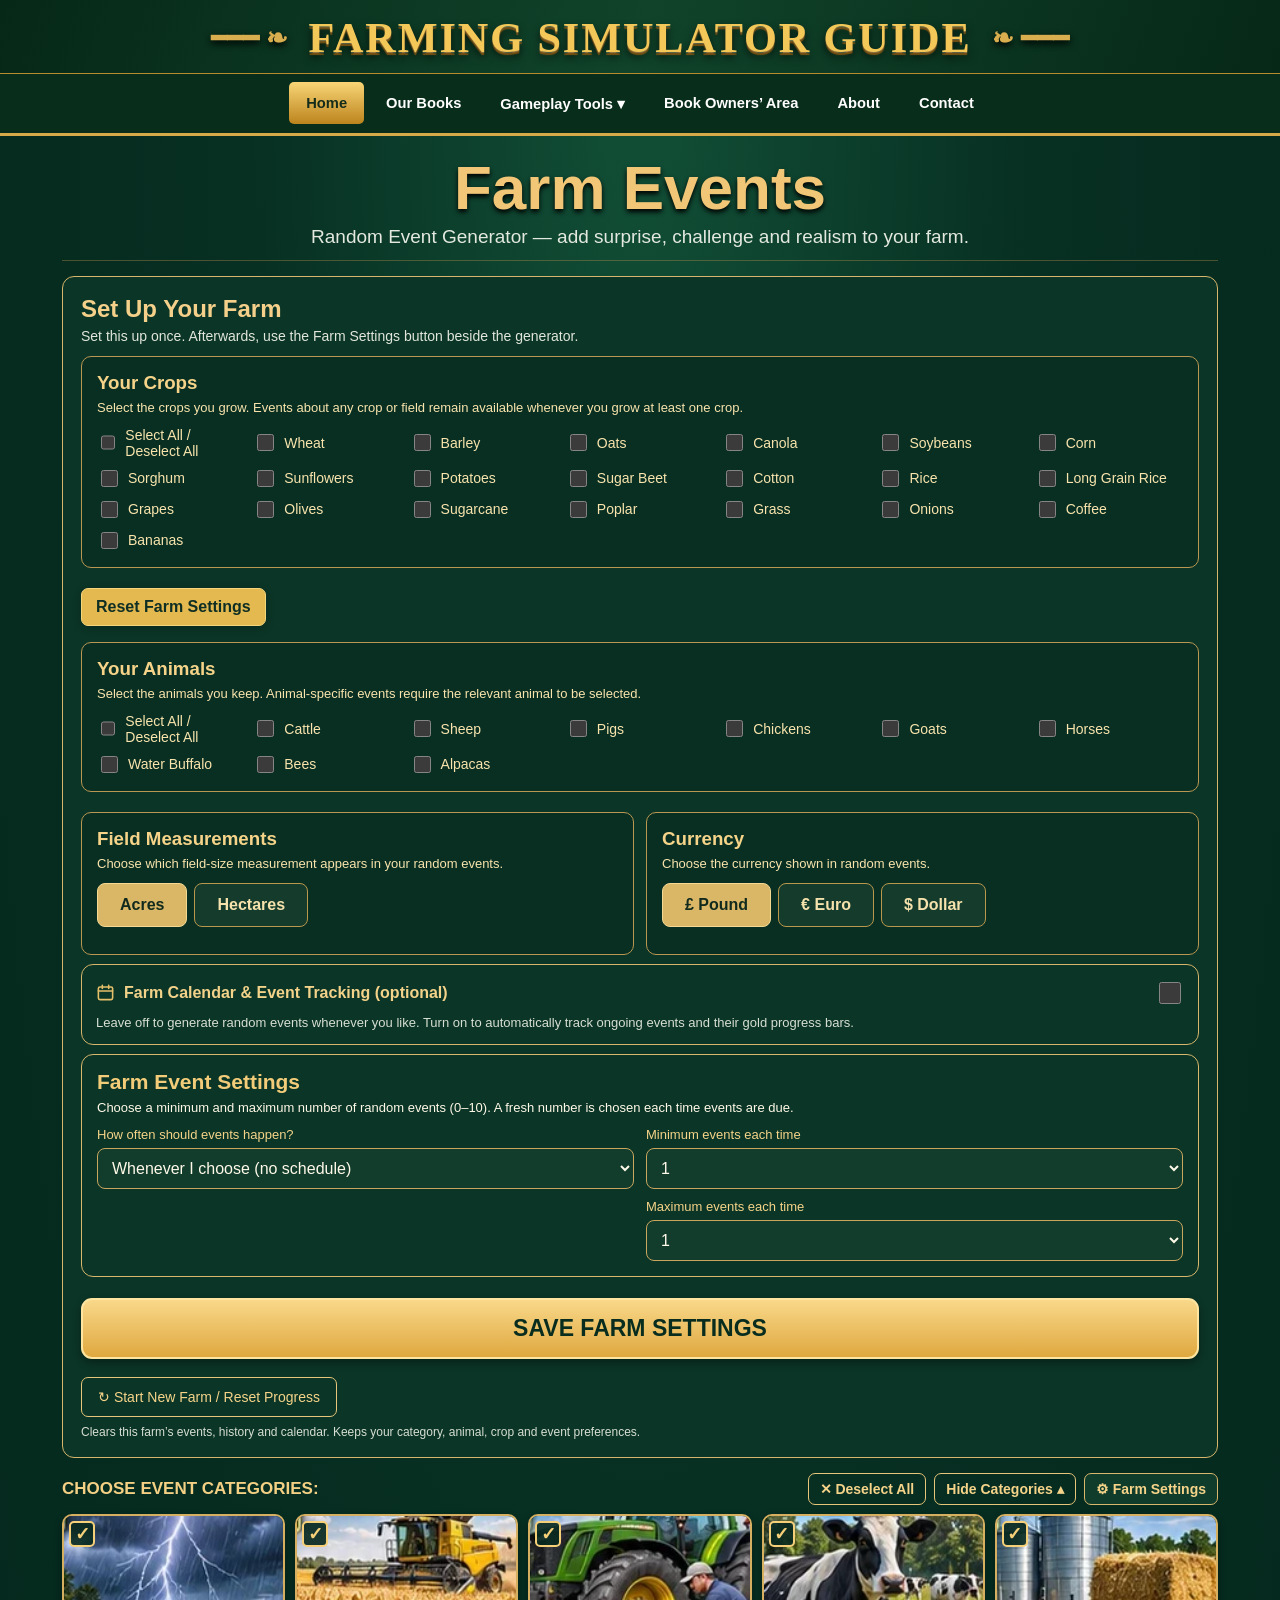
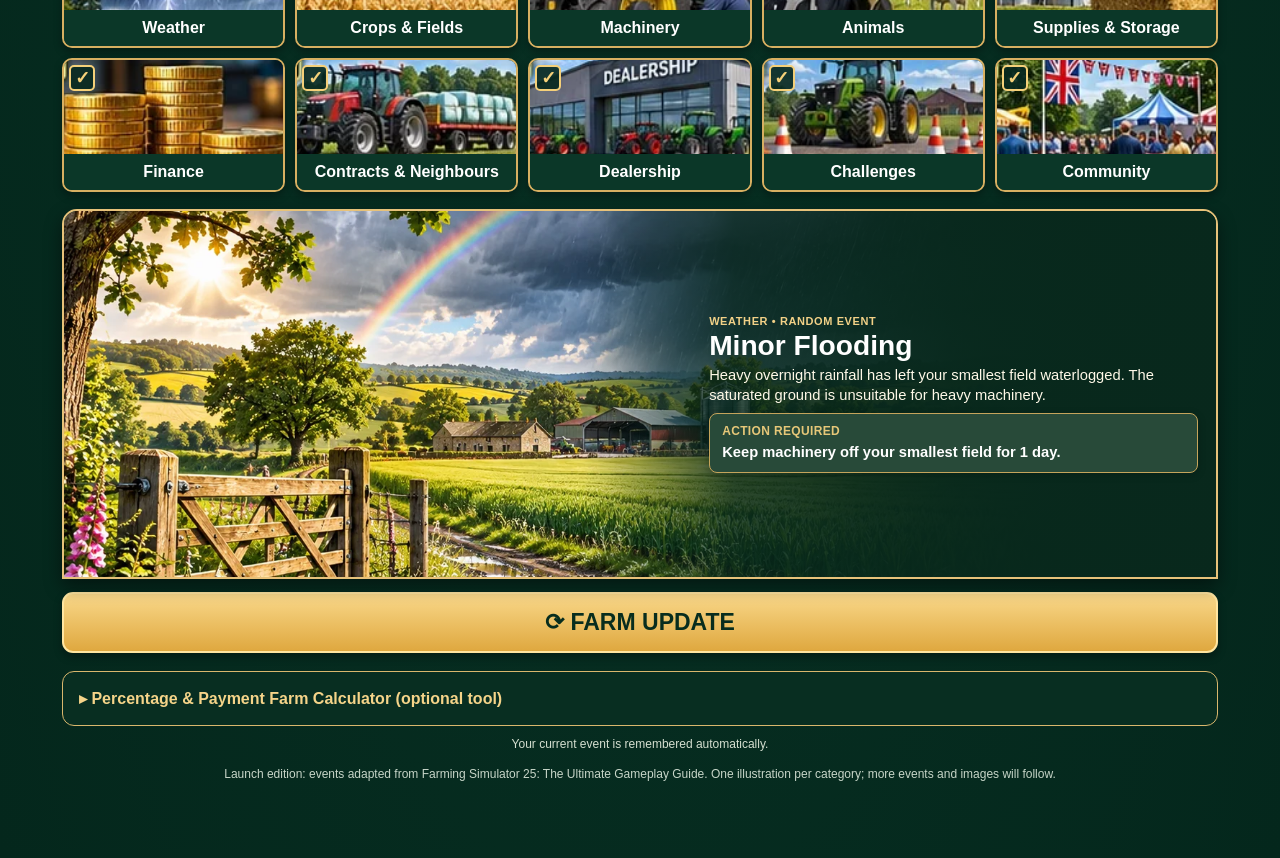
==== commit 17e59b02: "Add files via upload" ====
--- a/random-events/index.html
+++ b/random-events/index.html
@@ -1,4 +1,4 @@
-<!doctype html><html lang="en"><head><meta charset="utf-8"><meta name="viewport" content="width=device-width,initial-scale=1"><meta name="theme-color" content="#062b1e"><meta name="apple-mobile-web-app-capable" content="yes"><meta name="apple-mobile-web-app-status-bar-style" content="black-translucent"><link rel="manifest" href="manifest.webmanifest"><link rel="apple-touch-icon" href="icons/icon-192.png"><title>Farm Events | Farming Simulator Guide</title><link rel="stylesheet" href="homepage-style.css"><link rel="stylesheet" href="random-events-style.css"><style>.heading h1{font-size:clamp(38px,5.3vw,62px)!important;line-height:1.1}.heading p{font-size:clamp(14px,1.8vw,19px)!important}#categoryHeading[hidden],#all[hidden]{display:none!important}.cat-title:has(#categoryHeading[hidden]){justify-content:flex-end}</style></head><body><header class="brand"><a href="https://farmingsimulatorguide.com/" aria-label="Farming Simulator Guide home"><span class="brand-line" aria-hidden="true">━━━ ❧</span><span class="brand-title">FARMING SIMULATOR GUIDE</span><span class="brand-line" aria-hidden="true">❧ ━━━</span></a></header><nav class="nav" aria-label="Main navigation"><a href="https://farmingsimulatorguide.com/">Home</a><a href="https://farmingsimulatorguide.com/books.html">Our Books</a><div class="nav-menu"><button type="button" class="nav-toggle" aria-expanded="false">Gameplay Tools ▾</button><div class="nav-dropdown"><a href="https://farmingsimulatorguide.com/random-events.html" aria-current="page">Farm Events</a><a href="https://farmingsimulatorguide.com/ai-competitors.html">AI Farming Competitors</a><a href="https://farmingsimulatorguide.com/gameplay-guides.html">Gameplay Guides</a></div></div><a href="https://farmingsimulatorguide.com/book-owners.html">Book Owners’ Area</a><a href="https://farmingsimulatorguide.com/about.html">About</a><a href="https://farmingsimulatorguide.com/contact.html">Contact</a></nav><main class="wrap"><div class="heading"><h1>Farm Events</h1><p>Random Event Generator — add surprise, challenge and realism to your farm.</p></div><section class="farm-setup-shell" id="farmSetup" hidden><div class="setup-head"><h2>Set Up Your Farm</h2><p>Set this up once. Afterwards, use the Farm Settings button beside the generator.</p></div><div id="setupMount"></div><button id="finishSetup" class="generate" type="button">SAVE FARM SETTINGS</button><button id="closeSetup" class="select-all" type="button" hidden>Close Settings</button></section><div class="cat-title"><span id="categoryHeading">CHOOSE EVENT CATEGORIES:</span><div class="category-tools"><button class="select-all" id="all">✓ Select All</button><button class="select-all" id="hideCats" aria-expanded="true">Hide Categories ▴</button><button class="select-all farm-settings-top" id="farmSettingsMenu" type="button">⚙ Farm Settings</button></div></div><div class="categories" id="categories"></div><section class="event" id="event" aria-live="polite"><img id="photo" src="images/weather/event-0.webp" alt="Rainy farming scene"><section class="event-description" aria-label="Event instructions"><div class="event-description-text"><div class="eyebrow" id="cat">WEATHER • RANDOM EVENT</div><h2 id="title">Heavy Rain</h2><p id="desc">Stop all fieldwork for 1 day.</p></div><button id="bannerComplete" class="banner-complete" type="button" hidden>✓ Mark as Completed</button></section></section><div class="carousel-controls" id="carouselControls" hidden><button id="eventPrev" type="button" aria-label="Previous event">❮ Previous</button><span id="eventPosition">Event 1 of 2</span><button id="eventNext" type="button" aria-label="Next event">Next ❯</button></div><div class="settings-near-generator"><span id="compactFarmDate">YOUR FARM · Set up your calendar</span></div><div class="actions"><button class="generate" id="generate">⟳ &nbsp; FARM UPDATE</button><button class="save" id="activeToggle" aria-expanded="true">Active Events (<span id="activeCount">0</span>) ▴</button></div><section class="farm-status" id="farmStatus" hidden><div class="farm-status-top"><div><small>YOUR FARM</small><strong id="farmDateTop">March — Year 1 · Day 1 of 3</strong></div><span id="advanceTop" hidden></span></div><button type="button" id="ongoingTop" class="ongoing-top" aria-expanded="false"><span>🚜 &nbsp; <strong id="ongoingCount">0 Ongoing Farm Events</strong></span><span id="ongoingShow">Show ▾</span></button><div id="ongoingMount" hidden></div></section><section class="frequency-panel" id="frequencyPanel"><h2>Farm Event Settings</h2><p>Choose a minimum and maximum number of random events (0–10). A fresh number is chosen each time events are due.</p><div class="freq-fields"><div><label for="frequency">How often should events happen?</label><select id="frequency"><option value="manual">Whenever I choose (no schedule)</option><option value="daily">Every in-game day</option><option value="1">Every month</option><option value="3">Every 3 months</option><option value="6">Every 6 months</option><option value="12">Once a year</option></select></div><div id="countField"><label for="minEvents">Minimum events each time</label><select id="minEvents"><option value="0">0</option><option value="1">1</option><option value="2">2</option><option value="3">3</option><option value="4">4</option><option value="5">5</option><option value="6">6</option><option value="7">7</option><option value="8">8</option><option value="9">9</option><option value="10">10</option></select><label for="maxEvents" style="display:block;margin-top:10px">Maximum events each time</label><select id="maxEvents"><option value="0">0</option><option value="1">1</option><option value="2">2</option><option value="3">3</option><option value="4">4</option><option value="5">5</option><option value="6">6</option><option value="7">7</option><option value="8">8</option><option value="9">9</option><option value="10">10</option></select></div></div><div class="schedule-box" id="scheduleBox" hidden><h3>Scheduled Farm Events</h3><p id="scheduleStatus">Set up your farm calendar to begin.</p><div class="schedule-actions"><button id="revealDue" type="button" hidden>Generate Due Events</button></div><div id="scheduleResults"></div><p class="schedule-note">Events become active automatically. The same event cannot repeat within a month or while active. Generating an event does not advance time.</p></div></section><section class="tracking-optin"><label for="enableTracking"><span><svg class="calendar-icon" width="19" height="19" viewBox="0 0 24 24" fill="none" stroke="#e5bf69" stroke-width="2" stroke-linecap="round" stroke-linejoin="round" aria-hidden="true"><rect x="3" y="5" width="18" height="16" rx="2"/><path d="M16 3v4M8 3v4M3 10h18"/></svg> Farm Calendar &amp; Event Tracking (optional)</span><input type="checkbox" id="enableTracking"></label><p>Leave off to generate random events whenever you like. Turn on to automatically track ongoing events and their gold progress bars.</p></section><section class="tracker" id="tracker" hidden><div class="tracker-head"><h2>Ongoing Farm Events</h2><span id="activeSummary">0 active</span></div><p class="tracker-help">Time follows your Farming Simulator game, not the real-world clock. Advance time when it passes in your game.</p><div class="calendar-box"><div class="calendar-line"><div><div style="font-size:12px;color:#e2c785">YOUR FARM CALENDAR</div><div class="calendar-date" id="calendarDate">Not set up</div></div><button id="calendarEdit">Calendar Settings ⚙</button></div><p class="calendar-note" id="calendarInfo"></p></div><div class="calendar-settings" id="calendarSettings" hidden><strong style="color:#f5d489">Set up your farm calendar</strong><p class="calendar-note">Choose your current in-game month, day and number of days per month. You only need to do this once.</p><div class="calendar-fields"><div><label for="startMonth">Current month</label><select id="startMonth"></select></div><div><label for="startDay">Current day</label><select id="startDay"></select></div><div><label for="daysPerMonth">Days per month</label><div class="days-slider-wrap"><input type="range" id="daysPerMonth" min="1" max="28" step="1" value="3" aria-label="Days per month"><output id="daysPerMonthValue" for="daysPerMonth">3</output><div class="days-slider-buttons"><button type="button" id="daysMinus" aria-label="Decrease days per month">−</button><button type="button" id="daysPlus" aria-label="Increase days per month">+</button></div></div></div></div><div class="settings-actions"><button id="calendarSave">Save Calendar</button><button id="calendarCancel">Cancel</button></div></div><div class="time-actions" hidden><button id="advanceDay">+ Advance One Day</button></div><div id="requiredActions"></div><div id="activeList"></div></section><section class="tracker" id="discountCalculator" style="margin-top:18px;padding:12px 16px"><button id="calcToggle" type="button" aria-expanded="false" aria-controls="calcBody" style="width:100%;background:transparent;border:0;color:#f5d489;font-weight:700;text-align:left;cursor:pointer;font-size:16px;padding:5px 0">▸ Percentage & Payment Farm Calculator (optional tool)</button><div id="calcBody" hidden><p class="tracker-help">For discounts and bonuses: tap price buttons repeatedly to build the total (or enter an exact price), then choose the event percentage. Buy or sell at the in-game price, then use your Payment Farm to account for the difference.</p><div class="calendar-fields"><div><label for="calcPrice">Normal price (£)</label><input id="calcPrice" type="number" min="0" step="1" value="0" inputmode="numeric"><div class="calc-price-options" id="calcPriceOptions" role="group" aria-label="Add amounts to the price"></div><button type="button" id="calcClear" class="calc-clear">Clear total</button></div><div><label for="calcPercent">Percentage (%)</label><select id="calcPercent" aria-label="Selected percentage"><option value="0">0%</option><option value="5">5%</option><option value="10">10%</option><option value="15">15%</option><option value="20">20%</option><option value="25" selected>25%</option><option value="30">30%</option><option value="35">35%</option><option value="40">40%</option><option value="45">45%</option><option value="50">50%</option><option value="55">55%</option><option value="60">60%</option><option value="65">65%</option><option value="70">70%</option><option value="75">75%</option><option value="80">80%</option><option value="85">85%</option><option value="90">90%</option><option value="95">95%</option><option value="100">100%</option></select><div class="calc-percent-options" id="calcPercentOptions" role="group" aria-label="Choose percentage in steps of five"></div></div><div><label for="calcKind">Event type</label><select id="calcKind"><option value="discount">Discount on purchase</option><option value="bonus">Bonus on sale</option></select></div></div><p class="calendar-note" id="calcResult" aria-live="polite"></p></div></section><section class="history" id="historyPanel" hidden><h2>Farm Event History</h2><p class="small-event-note">Completed events are filed under the month and year in which they began.</p><div id="historyList"></div></section><p class="status" id="status">Your current event is remembered automatically.</p><p class="small">Launch edition: events adapted from Farming Simulator 25: The Ultimate Gameplay Guide. One illustration per category; more events and images will follow.</p></main><button class="sticky" id="sticky">⟳ Farm Update</button><script src="events/weather.js"></script>
+<!doctype html><html lang="en"><head><meta charset="utf-8"><meta name="viewport" content="width=device-width,initial-scale=1"><meta name="theme-color" content="#062b1e"><meta name="apple-mobile-web-app-capable" content="yes"><meta name="apple-mobile-web-app-status-bar-style" content="black-translucent"><link rel="manifest" href="manifest.webmanifest"><link rel="apple-touch-icon" href="icons/icon-192.png"><title>Farm Events | Farming Simulator Guide</title><link rel="stylesheet" href="homepage-style.css"><link rel="stylesheet" href="random-events-style.css"><style>.heading h1{font-size:clamp(38px,5.3vw,62px)!important;line-height:1.1}.heading p{font-size:clamp(14px,1.8vw,19px)!important}#categoryHeading[hidden],#all[hidden]{display:none!important}.cat-title:has(#categoryHeading[hidden]){justify-content:flex-end}</style></head><body><header class="brand"><a href="https://farmingsimulatorguide.com/" aria-label="Farming Simulator Guide home"><span class="brand-line" aria-hidden="true">━━━ ❧</span><span class="brand-title">FARMING SIMULATOR GUIDE</span><span class="brand-line" aria-hidden="true">❧ ━━━</span></a></header><nav class="nav" aria-label="Main navigation"><a href="https://farmingsimulatorguide.com/">Home</a><a href="https://farmingsimulatorguide.com/books.html">Our Books</a><div class="nav-menu"><button type="button" class="nav-toggle" aria-expanded="false">Gameplay Tools ▾</button><div class="nav-dropdown"><a href="https://farmingsimulatorguide.com/random-events.html" aria-current="page">Farm Events</a><a href="https://farmingsimulatorguide.com/ai-competitors.html">AI Farming Competitors</a><a href="https://farmingsimulatorguide.com/gameplay-guides.html">Gameplay Guides</a></div></div><a href="https://farmingsimulatorguide.com/book-owners.html">Book Owners’ Area</a><a href="https://farmingsimulatorguide.com/about.html">About</a><a href="https://farmingsimulatorguide.com/contact.html">Contact</a></nav><main class="wrap"><div class="heading"><h1>Farm Events</h1><p>Random Event Generator — add surprise, challenge and realism to your farm.</p></div><section class="farm-setup-shell" id="farmSetup" hidden><div class="setup-head"><h2>Set Up Your Farm</h2><p>Set this up once. Afterwards, use the Farm Settings button beside the generator.</p></div><div id="setupMount"></div><button id="finishSetup" class="generate" type="button">SAVE FARM SETTINGS</button><button id="closeSetup" class="select-all" type="button" hidden>Close Settings</button></section><div class="cat-title"><span id="categoryHeading">CHOOSE EVENT CATEGORIES:</span><div class="category-tools"><button class="select-all" id="all">✓ Select All</button><button class="select-all" id="hideCats" aria-expanded="true">Hide Categories ▴</button><button class="select-all farm-settings-top" id="farmSettingsMenu" type="button">⚙ Farm Settings</button></div></div><div class="categories" id="categories"></div><section class="event" id="event" aria-live="polite"><img id="photo" src="images/weather/event-0.webp" alt="Rainy farming scene"><section class="event-description" aria-label="Event instructions"><div class="event-description-text"><div class="eyebrow" id="cat">WEATHER • RANDOM EVENT</div><h2 id="title">Heavy Rain</h2><p id="desc">Stop all fieldwork for 1 day.</p></div><button id="eventAction" class="fsg-event-action" type="button" hidden><span class="fsg-event-action-head"><span id="eventActionHeading">ACTION REQUIRED</span><span id="eventActionHint">Tap when completed</span></span><span id="eventActionText" class="fsg-event-action-text"></span></button><button id="bannerComplete" class="banner-complete" type="button" hidden>✓ Mark as Completed</button></section></section><div class="carousel-controls" id="carouselControls" hidden><button id="eventPrev" type="button" aria-label="Previous event">❮ Previous</button><span id="eventPosition">Event 1 of 2</span><button id="eventNext" type="button" aria-label="Next event">Next ❯</button></div><div class="settings-near-generator"><span id="compactFarmDate">YOUR FARM · Set up your calendar</span></div><div class="actions"><button class="generate" id="generate">⟳ &nbsp; FARM UPDATE</button><button class="save" id="activeToggle" aria-expanded="true">Active Events (<span id="activeCount">0</span>) ▴</button></div><section class="farm-status" id="farmStatus" hidden><div class="farm-status-top"><div><small>YOUR FARM</small><strong id="farmDateTop">March — Year 1 · Day 1 of 3</strong></div><span id="advanceTop" hidden></span></div><button type="button" id="ongoingTop" class="ongoing-top" aria-expanded="false"><span>🚜 &nbsp; <strong id="ongoingCount">0 Ongoing Farm Events</strong></span><span id="ongoingShow">Show ▾</span></button><div id="ongoingMount" hidden></div></section><section class="frequency-panel" id="frequencyPanel"><h2>Farm Event Settings</h2><p>Choose a minimum and maximum number of random events (0–10). A fresh number is chosen each time events are due.</p><div class="freq-fields"><div><label for="frequency">How often should events happen?</label><select id="frequency"><option value="manual">Whenever I choose (no schedule)</option><option value="daily">Every in-game day</option><option value="1">Every month</option><option value="3">Every 3 months</option><option value="6">Every 6 months</option><option value="12">Once a year</option></select></div><div id="countField"><label for="minEvents">Minimum events each time</label><select id="minEvents"><option value="0">0</option><option value="1">1</option><option value="2">2</option><option value="3">3</option><option value="4">4</option><option value="5">5</option><option value="6">6</option><option value="7">7</option><option value="8">8</option><option value="9">9</option><option value="10">10</option></select><label for="maxEvents" style="display:block;margin-top:10px">Maximum events each time</label><select id="maxEvents"><option value="0">0</option><option value="1">1</option><option value="2">2</option><option value="3">3</option><option value="4">4</option><option value="5">5</option><option value="6">6</option><option value="7">7</option><option value="8">8</option><option value="9">9</option><option value="10">10</option></select></div></div><div class="schedule-box" id="scheduleBox" hidden><h3>Scheduled Farm Events</h3><p id="scheduleStatus">Set up your farm calendar to begin.</p><div class="schedule-actions"><button id="revealDue" type="button" hidden>Generate Due Events</button></div><div id="scheduleResults"></div><p class="schedule-note">Events become active automatically. The same event cannot repeat within a month or while active. Generating an event does not advance time.</p></div></section><section class="tracking-optin"><label for="enableTracking"><span><svg class="calendar-icon" width="19" height="19" viewBox="0 0 24 24" fill="none" stroke="#e5bf69" stroke-width="2" stroke-linecap="round" stroke-linejoin="round" aria-hidden="true"><rect x="3" y="5" width="18" height="16" rx="2"/><path d="M16 3v4M8 3v4M3 10h18"/></svg> Farm Calendar &amp; Event Tracking (optional)</span><input type="checkbox" id="enableTracking"></label><p>Leave off to generate random events whenever you like. Turn on to automatically track ongoing events and their gold progress bars.</p></section><section class="tracker" id="tracker" hidden><div class="tracker-head"><h2>Ongoing Farm Events</h2><span id="activeSummary">0 active</span></div><p class="tracker-help">Time follows your Farming Simulator game, not the real-world clock. Advance time when it passes in your game.</p><div class="calendar-box"><div class="calendar-line"><div><div style="font-size:12px;color:#e2c785">YOUR FARM CALENDAR</div><div class="calendar-date" id="calendarDate">Not set up</div></div><button id="calendarEdit">Calendar Settings ⚙</button></div><p class="calendar-note" id="calendarInfo"></p></div><div class="calendar-settings" id="calendarSettings" hidden><strong style="color:#f5d489">Set up your farm calendar</strong><p class="calendar-note">Choose your current in-game month, day and number of days per month. You only need to do this once.</p><div class="calendar-fields"><div><label for="startMonth">Current month</label><select id="startMonth"></select></div><div><label for="startDay">Current day</label><select id="startDay"></select></div><div><label for="daysPerMonth">Days per month</label><div class="days-slider-wrap"><input type="range" id="daysPerMonth" min="1" max="28" step="1" value="3" aria-label="Days per month"><output id="daysPerMonthValue" for="daysPerMonth">3</output><div class="days-slider-buttons"><button type="button" id="daysMinus" aria-label="Decrease days per month">−</button><button type="button" id="daysPlus" aria-label="Increase days per month">+</button></div></div></div></div><div class="settings-actions"><button id="calendarSave">Save Calendar</button><button id="calendarCancel">Cancel</button></div></div><div class="time-actions" hidden><button id="advanceDay">+ Advance One Day</button></div><div id="requiredActions"></div><div id="activeList"></div></section><section class="tracker" id="discountCalculator" style="margin-top:18px;padding:12px 16px"><button id="calcToggle" type="button" aria-expanded="false" aria-controls="calcBody" style="width:100%;background:transparent;border:0;color:#f5d489;font-weight:700;text-align:left;cursor:pointer;font-size:16px;padding:5px 0">▸ Percentage & Payment Farm Calculator (optional tool)</button><div id="calcBody" hidden><p class="tracker-help">For discounts and bonuses: tap price buttons repeatedly to build the total (or enter an exact price), then choose the event percentage. Buy or sell at the in-game price, then use your Payment Farm to account for the difference.</p><div class="calendar-fields"><div><label for="calcPrice">Normal price (£)</label><input id="calcPrice" type="number" min="0" step="1" value="0" inputmode="numeric"><div class="calc-price-options" id="calcPriceOptions" role="group" aria-label="Add amounts to the price"></div><button type="button" id="calcClear" class="calc-clear">Clear total</button></div><div><label for="calcPercent">Percentage (%)</label><select id="calcPercent" aria-label="Selected percentage"><option value="0">0%</option><option value="5">5%</option><option value="10">10%</option><option value="15">15%</option><option value="20">20%</option><option value="25" selected>25%</option><option value="30">30%</option><option value="35">35%</option><option value="40">40%</option><option value="45">45%</option><option value="50">50%</option><option value="55">55%</option><option value="60">60%</option><option value="65">65%</option><option value="70">70%</option><option value="75">75%</option><option value="80">80%</option><option value="85">85%</option><option value="90">90%</option><option value="95">95%</option><option value="100">100%</option></select><div class="calc-percent-options" id="calcPercentOptions" role="group" aria-label="Choose percentage in steps of five"></div></div><div><label for="calcKind">Event type</label><select id="calcKind"><option value="discount">Discount on purchase</option><option value="bonus">Bonus on sale</option></select></div></div><p class="calendar-note" id="calcResult" aria-live="polite"></p></div></section><section class="history" id="historyPanel" hidden><h2>Farm Event History</h2><p class="small-event-note">Completed events are filed under the month and year in which they began.</p><div id="historyList"></div></section><p class="status" id="status">Your current event is remembered automatically.</p><p class="small">Launch edition: events adapted from Farming Simulator 25: The Ultimate Gameplay Guide. One illustration per category; more events and images will follow.</p></main><button class="sticky" id="sticky">⟳ Farm Update</button><script src="events/weather.js"></script>
 <script src="events/crops-fields.js"></script>
 <script src="events/machinery.js"></script>
 <script src="events/animals.js"></script>
--- a/random-events/random-events-style.css
+++ b/random-events/random-events-style.css
@@ -188,3 +188,22 @@
 .area-unit-options button{border:1px solid #b9974b;border-radius:8px;background:#143b2c;color:#f5e2ac;padding:12px 22px;font-weight:700;cursor:pointer}
 .area-unit-options button[aria-pressed="true"]{background:#d9b766;color:#122a1d;border-color:#f4d992}
 .area-unit-options button:focus-visible{outline:3px solid #fff;outline-offset:3px}
+
+/* Integrated action/completion surface: replaces the separate gold button. */
+main.wrap #event .event-description{padding:14px 18px 14px 11%!important;gap:8px;justify-content:center;}
+main.wrap #event .event-description-text{overflow:visible;max-height:none;flex:0 1 auto;}
+main.wrap #event .event-description .eyebrow{font-size:11px;margin-bottom:3px;}
+main.wrap #event .event-description h2{font-size:clamp(20px,2.2vw,29px);margin:0 0 5px;line-height:1.12;}
+main.wrap #event .event-description p{font-size:clamp(12px,1.15vw,15px);line-height:1.3;}
+main.wrap #event .event-description .banner-complete{display:none!important;}
+main.wrap #event .fsg-event-action{display:block;position:relative;flex-shrink:0;width:100%;border:1px solid #c5a45b;border-radius:8px;background:#284a39;color:#fff;padding:10px 12px;text-align:left;cursor:pointer;font:inherit;box-shadow:0 2px 8px #0003;}
+main.wrap #event .fsg-event-action[hidden]{display:none!important;}
+main.wrap #event .fsg-event-action-head{display:flex;justify-content:space-between;align-items:center;gap:8px;color:#e6c778;font-weight:800;font-size:12px;letter-spacing:.35px;}
+main.wrap #event .fsg-event-action-head span:last-child{font-size:10px;font-weight:500;letter-spacing:0;white-space:nowrap;}
+main.wrap #event .fsg-event-action-text{display:block;font-size:clamp(12px,1.15vw,15px);line-height:1.28;font-weight:600;margin-top:5px;}
+main.wrap #event .fsg-event-action:not(.has-action-text) .fsg-event-action-text{display:none;}
+main.wrap #event .fsg-event-action.is-completed{background:#b99a55;border-color:#e5c37b;color:#17382b;cursor:default;}
+main.wrap #event .fsg-event-action.is-completed .fsg-event-action-head{color:#17382b;}
+main.wrap #event .fsg-event-action.is-in-progress{cursor:default;}
+main.wrap #event .fsg-event-action:hover:not(:disabled){background:#345b45;}
+@media(max-width:680px){main.wrap #event{height:440px;min-height:440px}main.wrap #event .event-description{padding:48px 13px 12px!important;gap:6px;max-height:78%;}main.wrap #event .event-description h2{font-size:21px;margin-bottom:4px}main.wrap #event .event-description p{font-size:12px;line-height:1.28}main.wrap #event .fsg-event-action{padding:8px 10px}main.wrap #event .fsg-event-action-text{font-size:12px;line-height:1.25}}
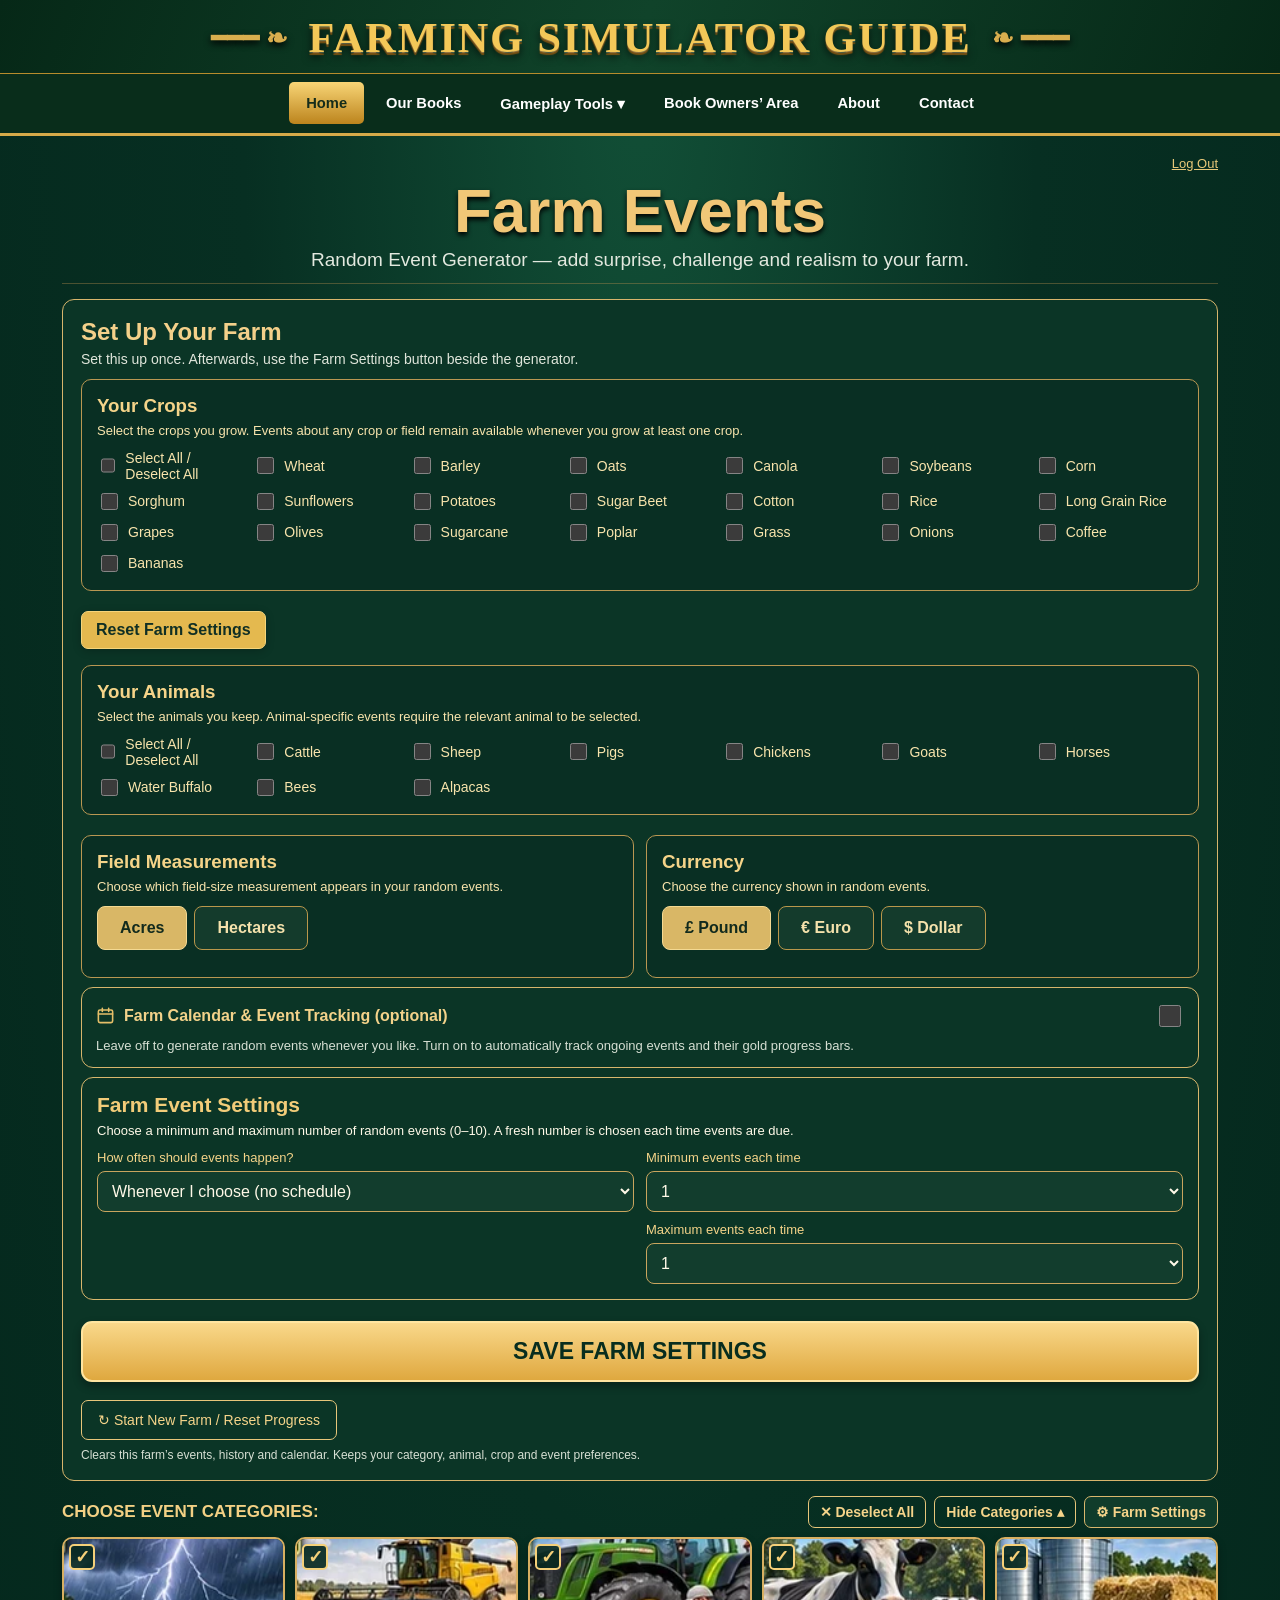
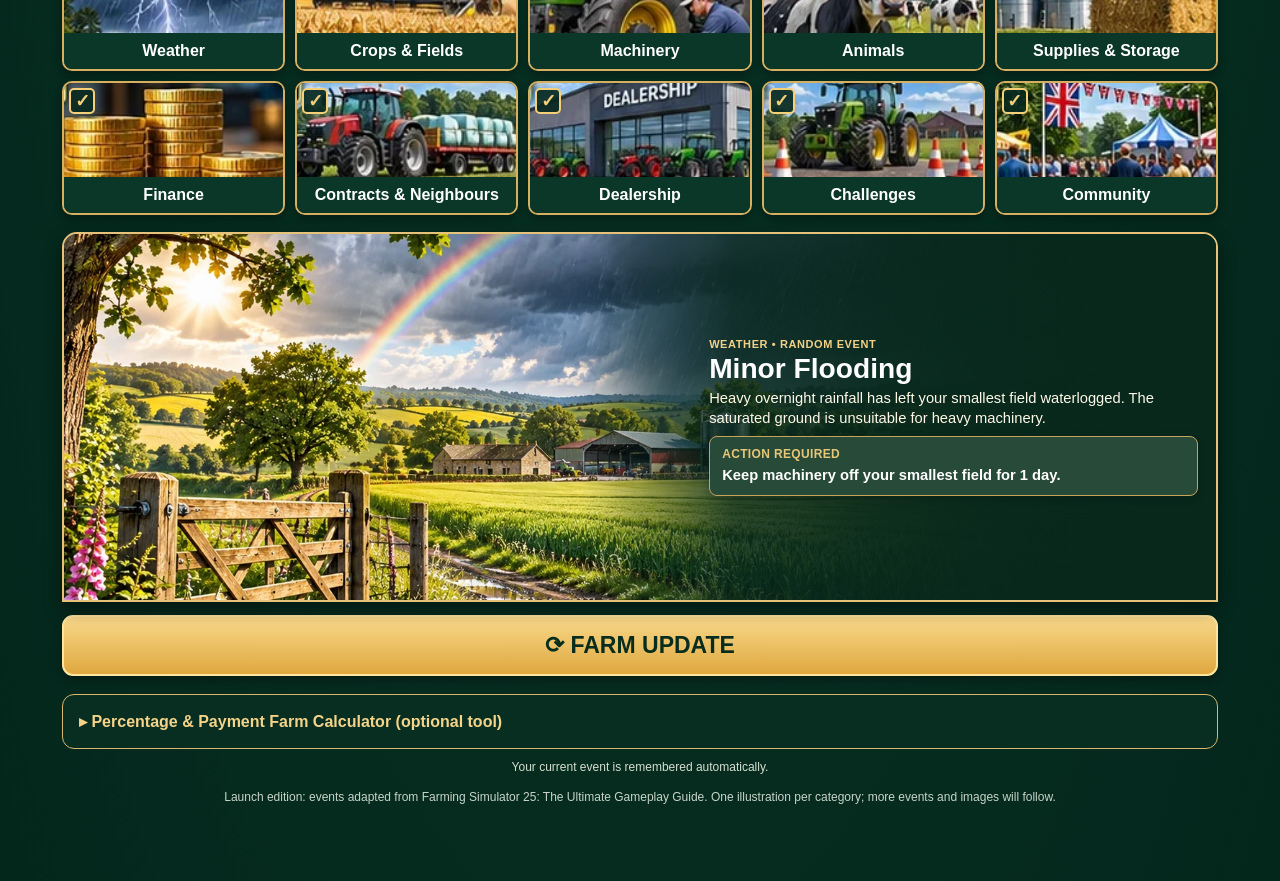
==== commit 07bc5b4f: "Add files via upload" ====
--- a/random-events/index.html
+++ b/random-events/index.html
@@ -1,4 +1,4 @@
-<!doctype html><html lang="en"><head><meta charset="utf-8"><meta name="viewport" content="width=device-width,initial-scale=1"><meta name="theme-color" content="#062b1e"><meta name="apple-mobile-web-app-capable" content="yes"><meta name="apple-mobile-web-app-status-bar-style" content="black-translucent"><link rel="manifest" href="manifest.webmanifest"><link rel="apple-touch-icon" href="icons/icon-192.png"><title>Farm Events | Farming Simulator Guide</title><link rel="stylesheet" href="homepage-style.css"><link rel="stylesheet" href="random-events-style.css"><style>.heading h1{font-size:clamp(38px,5.3vw,62px)!important;line-height:1.1}.heading p{font-size:clamp(14px,1.8vw,19px)!important}#categoryHeading[hidden],#all[hidden]{display:none!important}.cat-title:has(#categoryHeading[hidden]){justify-content:flex-end}</style></head><body><header class="brand"><a href="https://farmingsimulatorguide.com/" aria-label="Farming Simulator Guide home"><span class="brand-line" aria-hidden="true">━━━ ❧</span><span class="brand-title">FARMING SIMULATOR GUIDE</span><span class="brand-line" aria-hidden="true">❧ ━━━</span></a></header><nav class="nav" aria-label="Main navigation"><a href="https://farmingsimulatorguide.com/">Home</a><a href="https://farmingsimulatorguide.com/books.html">Our Books</a><div class="nav-menu"><button type="button" class="nav-toggle" aria-expanded="false">Gameplay Tools ▾</button><div class="nav-dropdown"><a href="https://farmingsimulatorguide.com/random-events.html" aria-current="page">Farm Events</a><a href="https://farmingsimulatorguide.com/ai-competitors.html">AI Farming Competitors</a><a href="https://farmingsimulatorguide.com/gameplay-guides.html">Gameplay Guides</a></div></div><a href="https://farmingsimulatorguide.com/book-owners.html">Book Owners’ Area</a><a href="https://farmingsimulatorguide.com/about.html">About</a><a href="https://farmingsimulatorguide.com/contact.html">Contact</a></nav><main class="wrap"><div class="heading"><h1>Farm Events</h1><p>Random Event Generator — add surprise, challenge and realism to your farm.</p></div><section class="farm-setup-shell" id="farmSetup" hidden><div class="setup-head"><h2>Set Up Your Farm</h2><p>Set this up once. Afterwards, use the Farm Settings button beside the generator.</p></div><div id="setupMount"></div><button id="finishSetup" class="generate" type="button">SAVE FARM SETTINGS</button><button id="closeSetup" class="select-all" type="button" hidden>Close Settings</button></section><div class="cat-title"><span id="categoryHeading">CHOOSE EVENT CATEGORIES:</span><div class="category-tools"><button class="select-all" id="all">✓ Select All</button><button class="select-all" id="hideCats" aria-expanded="true">Hide Categories ▴</button><button class="select-all farm-settings-top" id="farmSettingsMenu" type="button">⚙ Farm Settings</button></div></div><div class="categories" id="categories"></div><section class="event" id="event" aria-live="polite"><img id="photo" src="images/weather/event-0.webp" alt="Rainy farming scene"><section class="event-description" aria-label="Event instructions"><div class="event-description-text"><div class="eyebrow" id="cat">WEATHER • RANDOM EVENT</div><h2 id="title">Heavy Rain</h2><p id="desc">Stop all fieldwork for 1 day.</p></div><button id="eventAction" class="fsg-event-action" type="button" hidden><span class="fsg-event-action-head"><span id="eventActionHeading">ACTION REQUIRED</span><span id="eventActionHint">Tap when completed</span></span><span id="eventActionText" class="fsg-event-action-text"></span></button><button id="bannerComplete" class="banner-complete" type="button" hidden>✓ Mark as Completed</button></section></section><div class="carousel-controls" id="carouselControls" hidden><button id="eventPrev" type="button" aria-label="Previous event">❮ Previous</button><span id="eventPosition">Event 1 of 2</span><button id="eventNext" type="button" aria-label="Next event">Next ❯</button></div><div class="settings-near-generator"><span id="compactFarmDate">YOUR FARM · Set up your calendar</span></div><div class="actions"><button class="generate" id="generate">⟳ &nbsp; FARM UPDATE</button><button class="save" id="activeToggle" aria-expanded="true">Active Events (<span id="activeCount">0</span>) ▴</button></div><section class="farm-status" id="farmStatus" hidden><div class="farm-status-top"><div><small>YOUR FARM</small><strong id="farmDateTop">March — Year 1 · Day 1 of 3</strong></div><span id="advanceTop" hidden></span></div><button type="button" id="ongoingTop" class="ongoing-top" aria-expanded="false"><span>🚜 &nbsp; <strong id="ongoingCount">0 Ongoing Farm Events</strong></span><span id="ongoingShow">Show ▾</span></button><div id="ongoingMount" hidden></div></section><section class="frequency-panel" id="frequencyPanel"><h2>Farm Event Settings</h2><p>Choose a minimum and maximum number of random events (0–10). A fresh number is chosen each time events are due.</p><div class="freq-fields"><div><label for="frequency">How often should events happen?</label><select id="frequency"><option value="manual">Whenever I choose (no schedule)</option><option value="daily">Every in-game day</option><option value="1">Every month</option><option value="3">Every 3 months</option><option value="6">Every 6 months</option><option value="12">Once a year</option></select></div><div id="countField"><label for="minEvents">Minimum events each time</label><select id="minEvents"><option value="0">0</option><option value="1">1</option><option value="2">2</option><option value="3">3</option><option value="4">4</option><option value="5">5</option><option value="6">6</option><option value="7">7</option><option value="8">8</option><option value="9">9</option><option value="10">10</option></select><label for="maxEvents" style="display:block;margin-top:10px">Maximum events each time</label><select id="maxEvents"><option value="0">0</option><option value="1">1</option><option value="2">2</option><option value="3">3</option><option value="4">4</option><option value="5">5</option><option value="6">6</option><option value="7">7</option><option value="8">8</option><option value="9">9</option><option value="10">10</option></select></div></div><div class="schedule-box" id="scheduleBox" hidden><h3>Scheduled Farm Events</h3><p id="scheduleStatus">Set up your farm calendar to begin.</p><div class="schedule-actions"><button id="revealDue" type="button" hidden>Generate Due Events</button></div><div id="scheduleResults"></div><p class="schedule-note">Events become active automatically. The same event cannot repeat within a month or while active. Generating an event does not advance time.</p></div></section><section class="tracking-optin"><label for="enableTracking"><span><svg class="calendar-icon" width="19" height="19" viewBox="0 0 24 24" fill="none" stroke="#e5bf69" stroke-width="2" stroke-linecap="round" stroke-linejoin="round" aria-hidden="true"><rect x="3" y="5" width="18" height="16" rx="2"/><path d="M16 3v4M8 3v4M3 10h18"/></svg> Farm Calendar &amp; Event Tracking (optional)</span><input type="checkbox" id="enableTracking"></label><p>Leave off to generate random events whenever you like. Turn on to automatically track ongoing events and their gold progress bars.</p></section><section class="tracker" id="tracker" hidden><div class="tracker-head"><h2>Ongoing Farm Events</h2><span id="activeSummary">0 active</span></div><p class="tracker-help">Time follows your Farming Simulator game, not the real-world clock. Advance time when it passes in your game.</p><div class="calendar-box"><div class="calendar-line"><div><div style="font-size:12px;color:#e2c785">YOUR FARM CALENDAR</div><div class="calendar-date" id="calendarDate">Not set up</div></div><button id="calendarEdit">Calendar Settings ⚙</button></div><p class="calendar-note" id="calendarInfo"></p></div><div class="calendar-settings" id="calendarSettings" hidden><strong style="color:#f5d489">Set up your farm calendar</strong><p class="calendar-note">Choose your current in-game month, day and number of days per month. You only need to do this once.</p><div class="calendar-fields"><div><label for="startMonth">Current month</label><select id="startMonth"></select></div><div><label for="startDay">Current day</label><select id="startDay"></select></div><div><label for="daysPerMonth">Days per month</label><div class="days-slider-wrap"><input type="range" id="daysPerMonth" min="1" max="28" step="1" value="3" aria-label="Days per month"><output id="daysPerMonthValue" for="daysPerMonth">3</output><div class="days-slider-buttons"><button type="button" id="daysMinus" aria-label="Decrease days per month">−</button><button type="button" id="daysPlus" aria-label="Increase days per month">+</button></div></div></div></div><div class="settings-actions"><button id="calendarSave">Save Calendar</button><button id="calendarCancel">Cancel</button></div></div><div class="time-actions" hidden><button id="advanceDay">+ Advance One Day</button></div><div id="requiredActions"></div><div id="activeList"></div></section><section class="tracker" id="discountCalculator" style="margin-top:18px;padding:12px 16px"><button id="calcToggle" type="button" aria-expanded="false" aria-controls="calcBody" style="width:100%;background:transparent;border:0;color:#f5d489;font-weight:700;text-align:left;cursor:pointer;font-size:16px;padding:5px 0">▸ Percentage & Payment Farm Calculator (optional tool)</button><div id="calcBody" hidden><p class="tracker-help">For discounts and bonuses: tap price buttons repeatedly to build the total (or enter an exact price), then choose the event percentage. Buy or sell at the in-game price, then use your Payment Farm to account for the difference.</p><div class="calendar-fields"><div><label for="calcPrice">Normal price (£)</label><input id="calcPrice" type="number" min="0" step="1" value="0" inputmode="numeric"><div class="calc-price-options" id="calcPriceOptions" role="group" aria-label="Add amounts to the price"></div><button type="button" id="calcClear" class="calc-clear">Clear total</button></div><div><label for="calcPercent">Percentage (%)</label><select id="calcPercent" aria-label="Selected percentage"><option value="0">0%</option><option value="5">5%</option><option value="10">10%</option><option value="15">15%</option><option value="20">20%</option><option value="25" selected>25%</option><option value="30">30%</option><option value="35">35%</option><option value="40">40%</option><option value="45">45%</option><option value="50">50%</option><option value="55">55%</option><option value="60">60%</option><option value="65">65%</option><option value="70">70%</option><option value="75">75%</option><option value="80">80%</option><option value="85">85%</option><option value="90">90%</option><option value="95">95%</option><option value="100">100%</option></select><div class="calc-percent-options" id="calcPercentOptions" role="group" aria-label="Choose percentage in steps of five"></div></div><div><label for="calcKind">Event type</label><select id="calcKind"><option value="discount">Discount on purchase</option><option value="bonus">Bonus on sale</option></select></div></div><p class="calendar-note" id="calcResult" aria-live="polite"></p></div></section><section class="history" id="historyPanel" hidden><h2>Farm Event History</h2><p class="small-event-note">Completed events are filed under the month and year in which they began.</p><div id="historyList"></div></section><p class="status" id="status">Your current event is remembered automatically.</p><p class="small">Launch edition: events adapted from Farming Simulator 25: The Ultimate Gameplay Guide. One illustration per category; more events and images will follow.</p></main><button class="sticky" id="sticky">⟳ Farm Update</button><script src="events/weather.js"></script>
+<!doctype html><html lang="en"><head><meta charset="utf-8"><meta name="viewport" content="width=device-width,initial-scale=1"><meta name="theme-color" content="#062b1e"><meta name="apple-mobile-web-app-capable" content="yes"><meta name="apple-mobile-web-app-status-bar-style" content="black-translucent"><link rel="manifest" href="manifest.webmanifest"><link rel="apple-touch-icon" href="icons/icon-192.png"><title>Farm Events | Farming Simulator Guide</title><link rel="stylesheet" href="homepage-style.css"><link rel="stylesheet" href="random-events-style.css"><style>.heading h1{font-size:clamp(38px,5.3vw,62px)!important;line-height:1.1}.heading p{font-size:clamp(14px,1.8vw,19px)!important}#categoryHeading[hidden],#all[hidden]{display:none!important}.cat-title:has(#categoryHeading[hidden]){justify-content:flex-end}</style></head><body><header class="brand"><a href="https://farmingsimulatorguide.com/" aria-label="Farming Simulator Guide home"><span class="brand-line" aria-hidden="true">━━━ ❧</span><span class="brand-title">FARMING SIMULATOR GUIDE</span><span class="brand-line" aria-hidden="true">❧ ━━━</span></a></header><nav class="nav" aria-label="Main navigation"><a href="https://farmingsimulatorguide.com/">Home</a><a href="https://farmingsimulatorguide.com/books.html">Our Books</a><div class="nav-menu"><button type="button" class="nav-toggle" aria-expanded="false">Gameplay Tools ▾</button><div class="nav-dropdown"><a href="https://farmingsimulatorguide.com/random-events.html" aria-current="page">Farm Events</a><a href="https://farmingsimulatorguide.com/ai-competitors.html">AI Farming Competitors</a><a href="https://farmingsimulatorguide.com/gameplay-guides.html">Gameplay Guides</a></div></div><a href="https://farmingsimulatorguide.com/book-owners.html">Book Owners’ Area</a><a href="https://farmingsimulatorguide.com/about.html">About</a><a href="https://farmingsimulatorguide.com/contact.html">Contact</a></nav><main class="wrap"><div class="heading"><div style="text-align:right;margin-bottom:5px"><a href="../farm-events-access.html?logout=1" style="color:#e8c879;font-size:13px;text-decoration:underline">Log Out</a></div><h1>Farm Events</h1><p>Random Event Generator — add surprise, challenge and realism to your farm.</p></div><section class="farm-setup-shell" id="farmSetup" hidden><div class="setup-head"><h2>Set Up Your Farm</h2><p>Set this up once. Afterwards, use the Farm Settings button beside the generator.</p></div><div id="setupMount"></div><button id="finishSetup" class="generate" type="button">SAVE FARM SETTINGS</button><button id="closeSetup" class="select-all" type="button" hidden>Close Settings</button></section><div class="cat-title"><span id="categoryHeading">CHOOSE EVENT CATEGORIES:</span><div class="category-tools"><button class="select-all" id="all">✓ Select All</button><button class="select-all" id="hideCats" aria-expanded="true">Hide Categories ▴</button><button class="select-all farm-settings-top" id="farmSettingsMenu" type="button">⚙ Farm Settings</button></div></div><div class="categories" id="categories"></div><section class="event" id="event" aria-live="polite"><img id="photo" src="images/weather/event-0.webp" alt="Rainy farming scene"><section class="event-description" aria-label="Event instructions"><div class="event-description-text"><div class="eyebrow" id="cat">WEATHER • RANDOM EVENT</div><h2 id="title">Heavy Rain</h2><p id="desc">Stop all fieldwork for 1 day.</p></div><button id="eventAction" class="fsg-event-action" type="button" hidden><span class="fsg-event-action-head"><span id="eventActionHeading">ACTION REQUIRED</span><span id="eventActionHint">Tap when completed</span></span><span id="eventActionText" class="fsg-event-action-text"></span></button><button id="bannerComplete" class="banner-complete" type="button" hidden>✓ Mark as Completed</button></section></section><div class="carousel-controls" id="carouselControls" hidden><button id="eventPrev" type="button" aria-label="Previous event">❮ Previous</button><span id="eventPosition">Event 1 of 2</span><button id="eventNext" type="button" aria-label="Next event">Next ❯</button></div><div class="settings-near-generator"><span id="compactFarmDate">YOUR FARM · Set up your calendar</span></div><div class="actions"><button class="generate" id="generate">⟳ &nbsp; FARM UPDATE</button><button class="save" id="activeToggle" aria-expanded="true">Active Events (<span id="activeCount">0</span>) ▴</button></div><section class="farm-status" id="farmStatus" hidden><div class="farm-status-top"><div><small>YOUR FARM</small><strong id="farmDateTop">March — Year 1 · Day 1 of 3</strong></div><span id="advanceTop" hidden></span></div><button type="button" id="ongoingTop" class="ongoing-top" aria-expanded="false"><span>🚜 &nbsp; <strong id="ongoingCount">0 Ongoing Farm Events</strong></span><span id="ongoingShow">Show ▾</span></button><div id="ongoingMount" hidden></div></section><section class="frequency-panel" id="frequencyPanel"><h2>Farm Event Settings</h2><p>Choose a minimum and maximum number of random events (0–10). A fresh number is chosen each time events are due.</p><div class="freq-fields"><div><label for="frequency">How often should events happen?</label><select id="frequency"><option value="manual">Whenever I choose (no schedule)</option><option value="daily">Every in-game day</option><option value="1">Every month</option><option value="3">Every 3 months</option><option value="6">Every 6 months</option><option value="12">Once a year</option></select></div><div id="countField"><label for="minEvents">Minimum events each time</label><select id="minEvents"><option value="0">0</option><option value="1">1</option><option value="2">2</option><option value="3">3</option><option value="4">4</option><option value="5">5</option><option value="6">6</option><option value="7">7</option><option value="8">8</option><option value="9">9</option><option value="10">10</option></select><label for="maxEvents" style="display:block;margin-top:10px">Maximum events each time</label><select id="maxEvents"><option value="0">0</option><option value="1">1</option><option value="2">2</option><option value="3">3</option><option value="4">4</option><option value="5">5</option><option value="6">6</option><option value="7">7</option><option value="8">8</option><option value="9">9</option><option value="10">10</option></select></div></div><div class="schedule-box" id="scheduleBox" hidden><h3>Scheduled Farm Events</h3><p id="scheduleStatus">Set up your farm calendar to begin.</p><div class="schedule-actions"><button id="revealDue" type="button" hidden>Generate Due Events</button></div><div id="scheduleResults"></div><p class="schedule-note">Events become active automatically. The same event cannot repeat within a month or while active. Generating an event does not advance time.</p></div></section><section class="tracking-optin"><label for="enableTracking"><span><svg class="calendar-icon" width="19" height="19" viewBox="0 0 24 24" fill="none" stroke="#e5bf69" stroke-width="2" stroke-linecap="round" stroke-linejoin="round" aria-hidden="true"><rect x="3" y="5" width="18" height="16" rx="2"/><path d="M16 3v4M8 3v4M3 10h18"/></svg> Farm Calendar &amp; Event Tracking (optional)</span><input type="checkbox" id="enableTracking"></label><p>Leave off to generate random events whenever you like. Turn on to automatically track ongoing events and their gold progress bars.</p></section><section class="tracker" id="tracker" hidden><div class="tracker-head"><h2>Ongoing Farm Events</h2><span id="activeSummary">0 active</span></div><p class="tracker-help">Time follows your Farming Simulator game, not the real-world clock. Advance time when it passes in your game.</p><div class="calendar-box"><div class="calendar-line"><div><div style="font-size:12px;color:#e2c785">YOUR FARM CALENDAR</div><div class="calendar-date" id="calendarDate">Not set up</div></div><button id="calendarEdit">Calendar Settings ⚙</button></div><p class="calendar-note" id="calendarInfo"></p></div><div class="calendar-settings" id="calendarSettings" hidden><strong style="color:#f5d489">Set up your farm calendar</strong><p class="calendar-note">Choose your current in-game month, day and number of days per month. You only need to do this once.</p><div class="calendar-fields"><div><label for="startMonth">Current month</label><select id="startMonth"></select></div><div><label for="startDay">Current day</label><select id="startDay"></select></div><div><label for="daysPerMonth">Days per month</label><div class="days-slider-wrap"><input type="range" id="daysPerMonth" min="1" max="28" step="1" value="3" aria-label="Days per month"><output id="daysPerMonthValue" for="daysPerMonth">3</output><div class="days-slider-buttons"><button type="button" id="daysMinus" aria-label="Decrease days per month">−</button><button type="button" id="daysPlus" aria-label="Increase days per month">+</button></div></div></div></div><div class="settings-actions"><button id="calendarSave">Save Calendar</button><button id="calendarCancel">Cancel</button></div></div><div class="time-actions" hidden><button id="advanceDay">+ Advance One Day</button></div><div id="requiredActions"></div><div id="activeList"></div></section><section class="tracker" id="discountCalculator" style="margin-top:18px;padding:12px 16px"><button id="calcToggle" type="button" aria-expanded="false" aria-controls="calcBody" style="width:100%;background:transparent;border:0;color:#f5d489;font-weight:700;text-align:left;cursor:pointer;font-size:16px;padding:5px 0">▸ Percentage & Payment Farm Calculator (optional tool)</button><div id="calcBody" hidden><p class="tracker-help">For discounts and bonuses: tap price buttons repeatedly to build the total (or enter an exact price), then choose the event percentage. Buy or sell at the in-game price, then use your Payment Farm to account for the difference.</p><div class="calendar-fields"><div><label for="calcPrice">Normal price (£)</label><input id="calcPrice" type="number" min="0" step="1" value="0" inputmode="numeric"><div class="calc-price-options" id="calcPriceOptions" role="group" aria-label="Add amounts to the price"></div><button type="button" id="calcClear" class="calc-clear">Clear total</button></div><div><label for="calcPercent">Percentage (%)</label><select id="calcPercent" aria-label="Selected percentage"><option value="0">0%</option><option value="5">5%</option><option value="10">10%</option><option value="15">15%</option><option value="20">20%</option><option value="25" selected>25%</option><option value="30">30%</option><option value="35">35%</option><option value="40">40%</option><option value="45">45%</option><option value="50">50%</option><option value="55">55%</option><option value="60">60%</option><option value="65">65%</option><option value="70">70%</option><option value="75">75%</option><option value="80">80%</option><option value="85">85%</option><option value="90">90%</option><option value="95">95%</option><option value="100">100%</option></select><div class="calc-percent-options" id="calcPercentOptions" role="group" aria-label="Choose percentage in steps of five"></div></div><div><label for="calcKind">Event type</label><select id="calcKind"><option value="discount">Discount on purchase</option><option value="bonus">Bonus on sale</option></select></div></div><p class="calendar-note" id="calcResult" aria-live="polite"></p></div></section><section class="history" id="historyPanel" hidden><h2>Farm Event History</h2><p class="small-event-note">Completed events are filed under the month and year in which they began.</p><div id="historyList"></div></section><p class="status" id="status">Your current event is remembered automatically.</p><p class="small">Launch edition: events adapted from Farming Simulator 25: The Ultimate Gameplay Guide. One illustration per category; more events and images will follow.</p></main><button class="sticky" id="sticky">⟳ Farm Update</button><script src="events/weather.js"></script>
 <script src="events/crops-fields.js"></script>
 <script src="events/machinery.js"></script>
 <script src="events/animals.js"></script>
